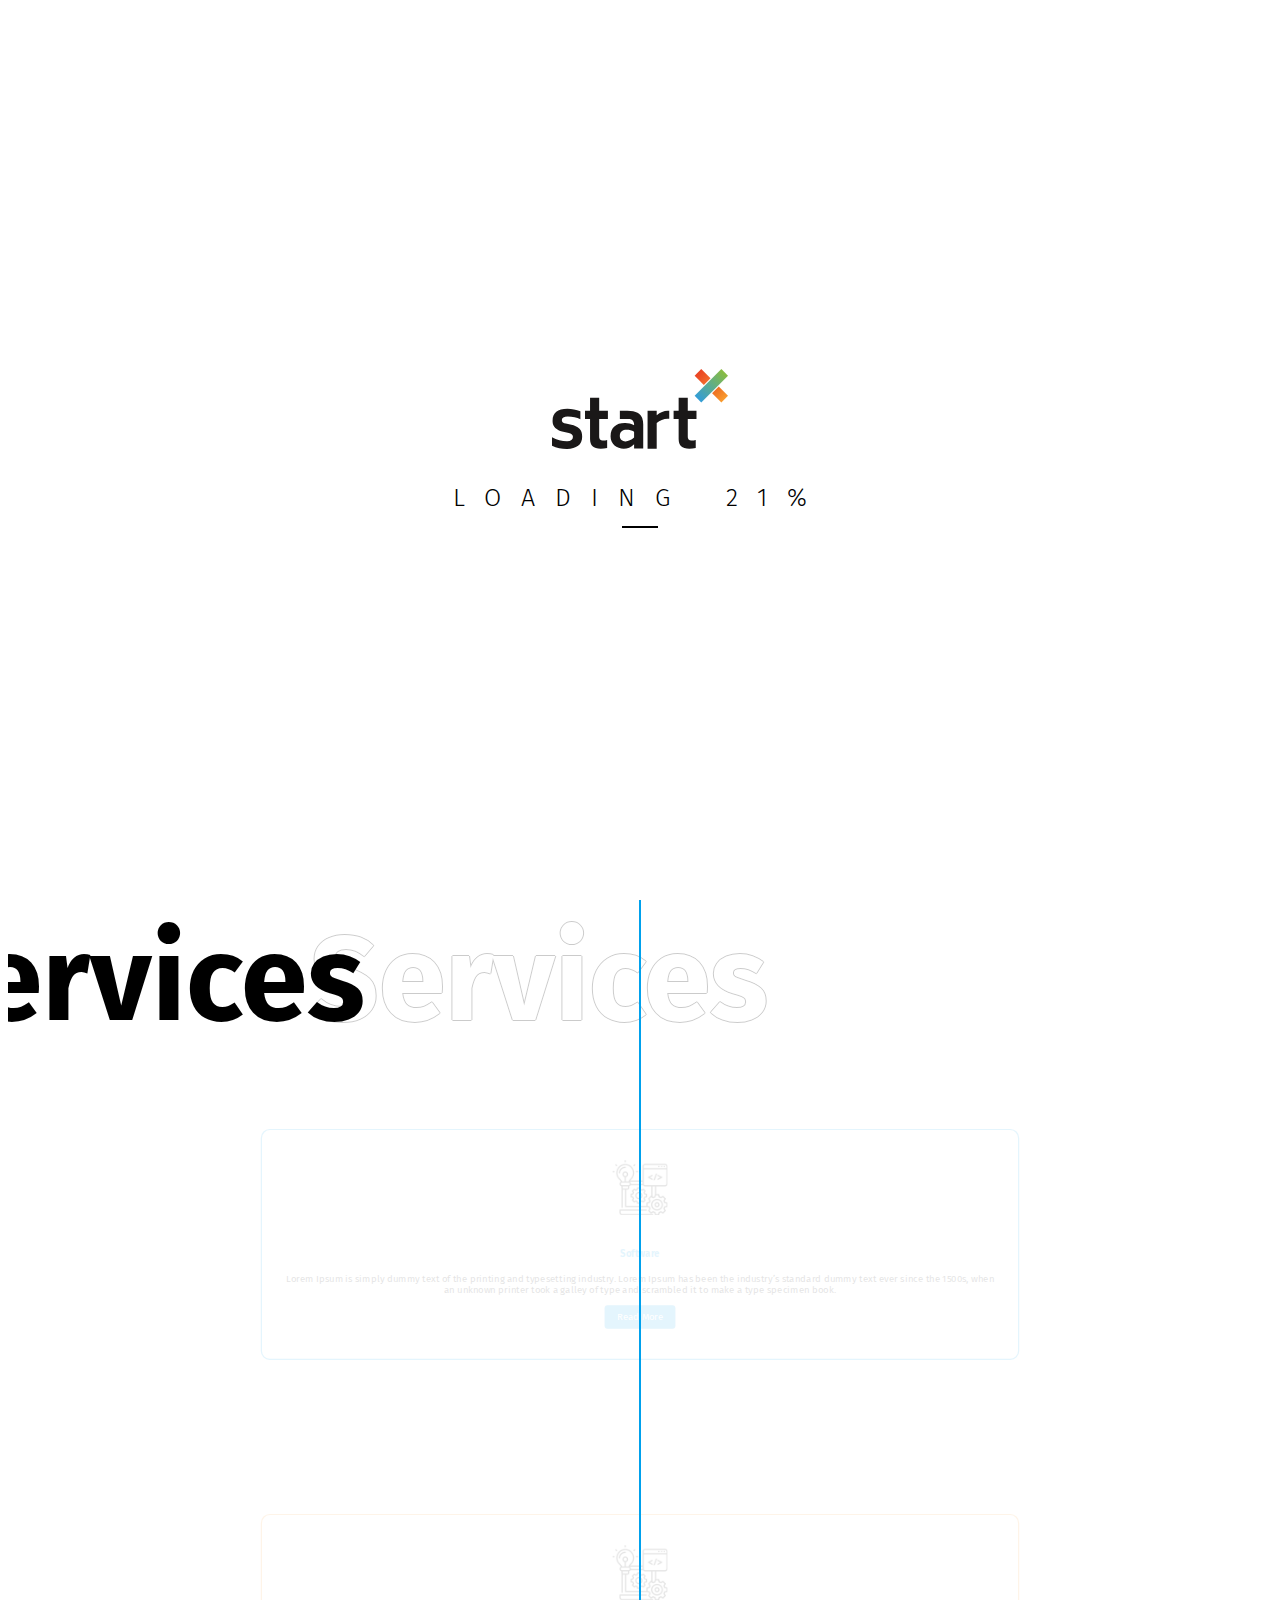
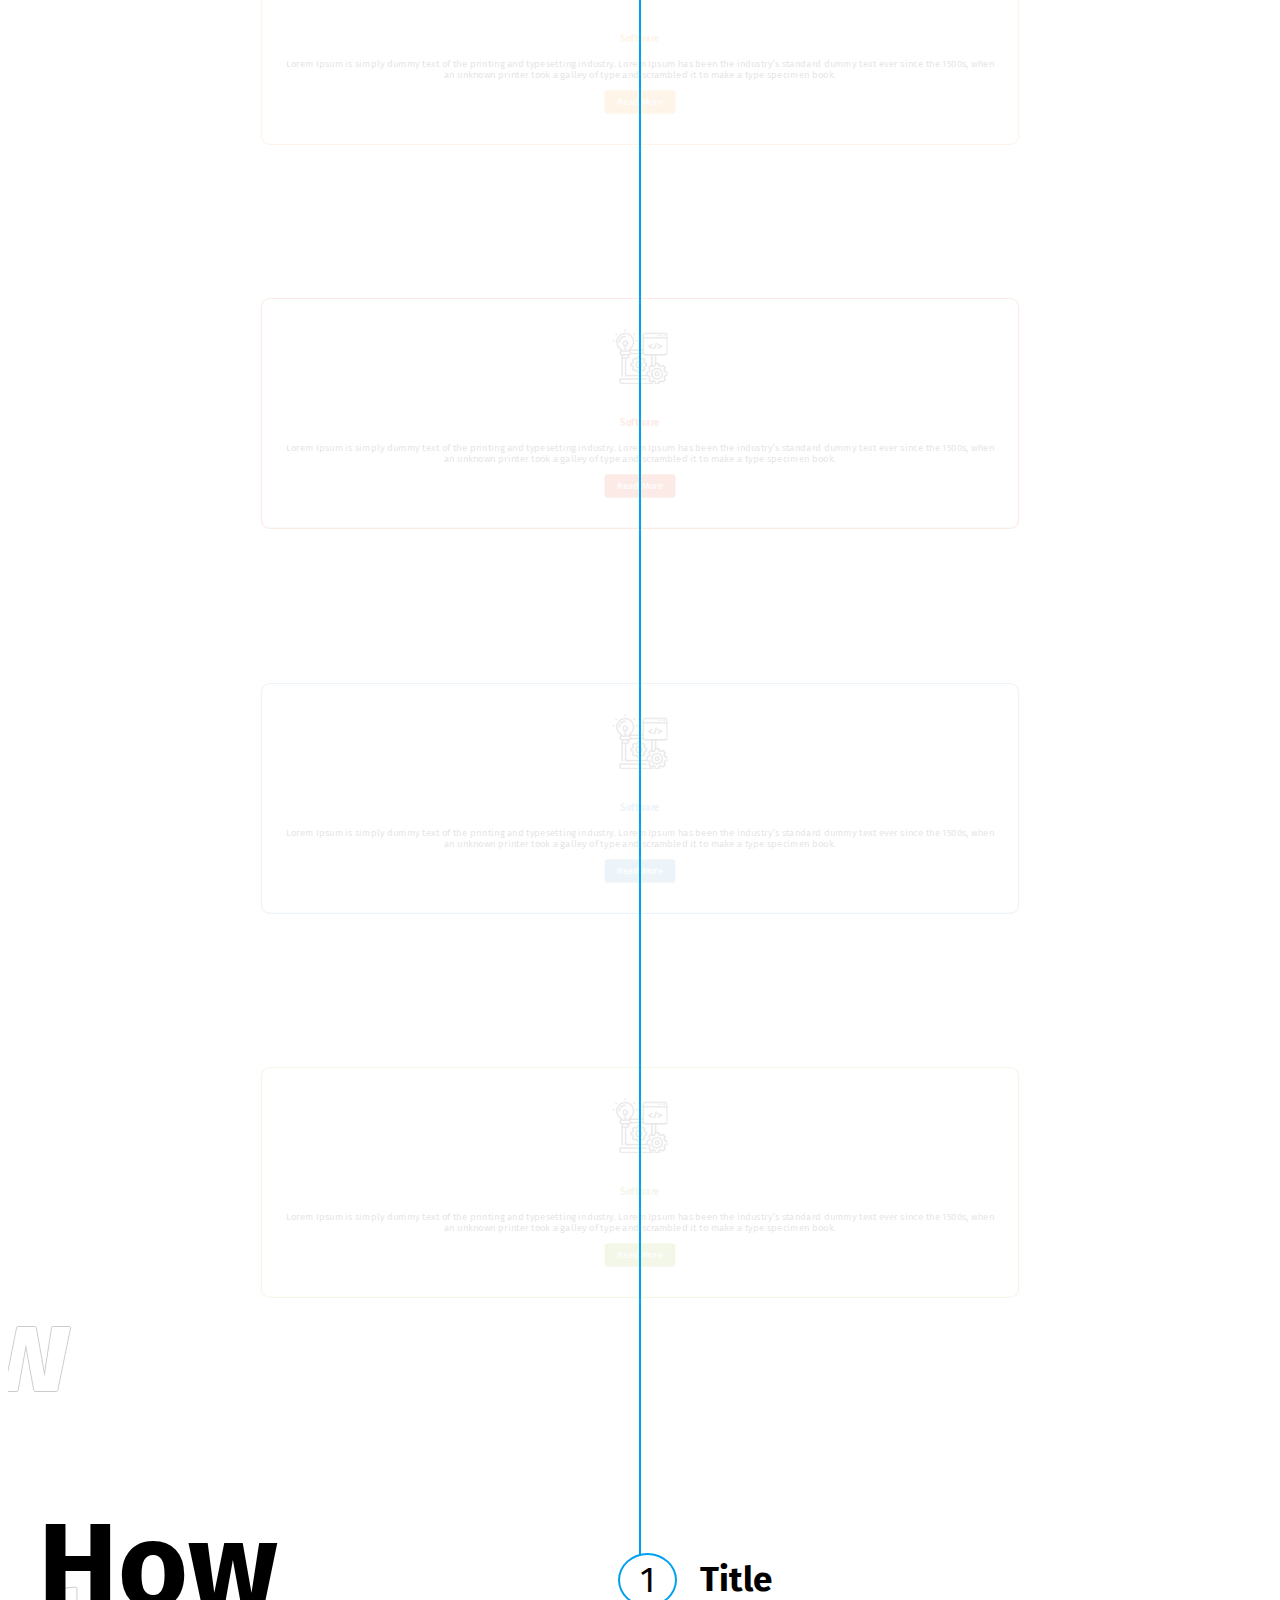
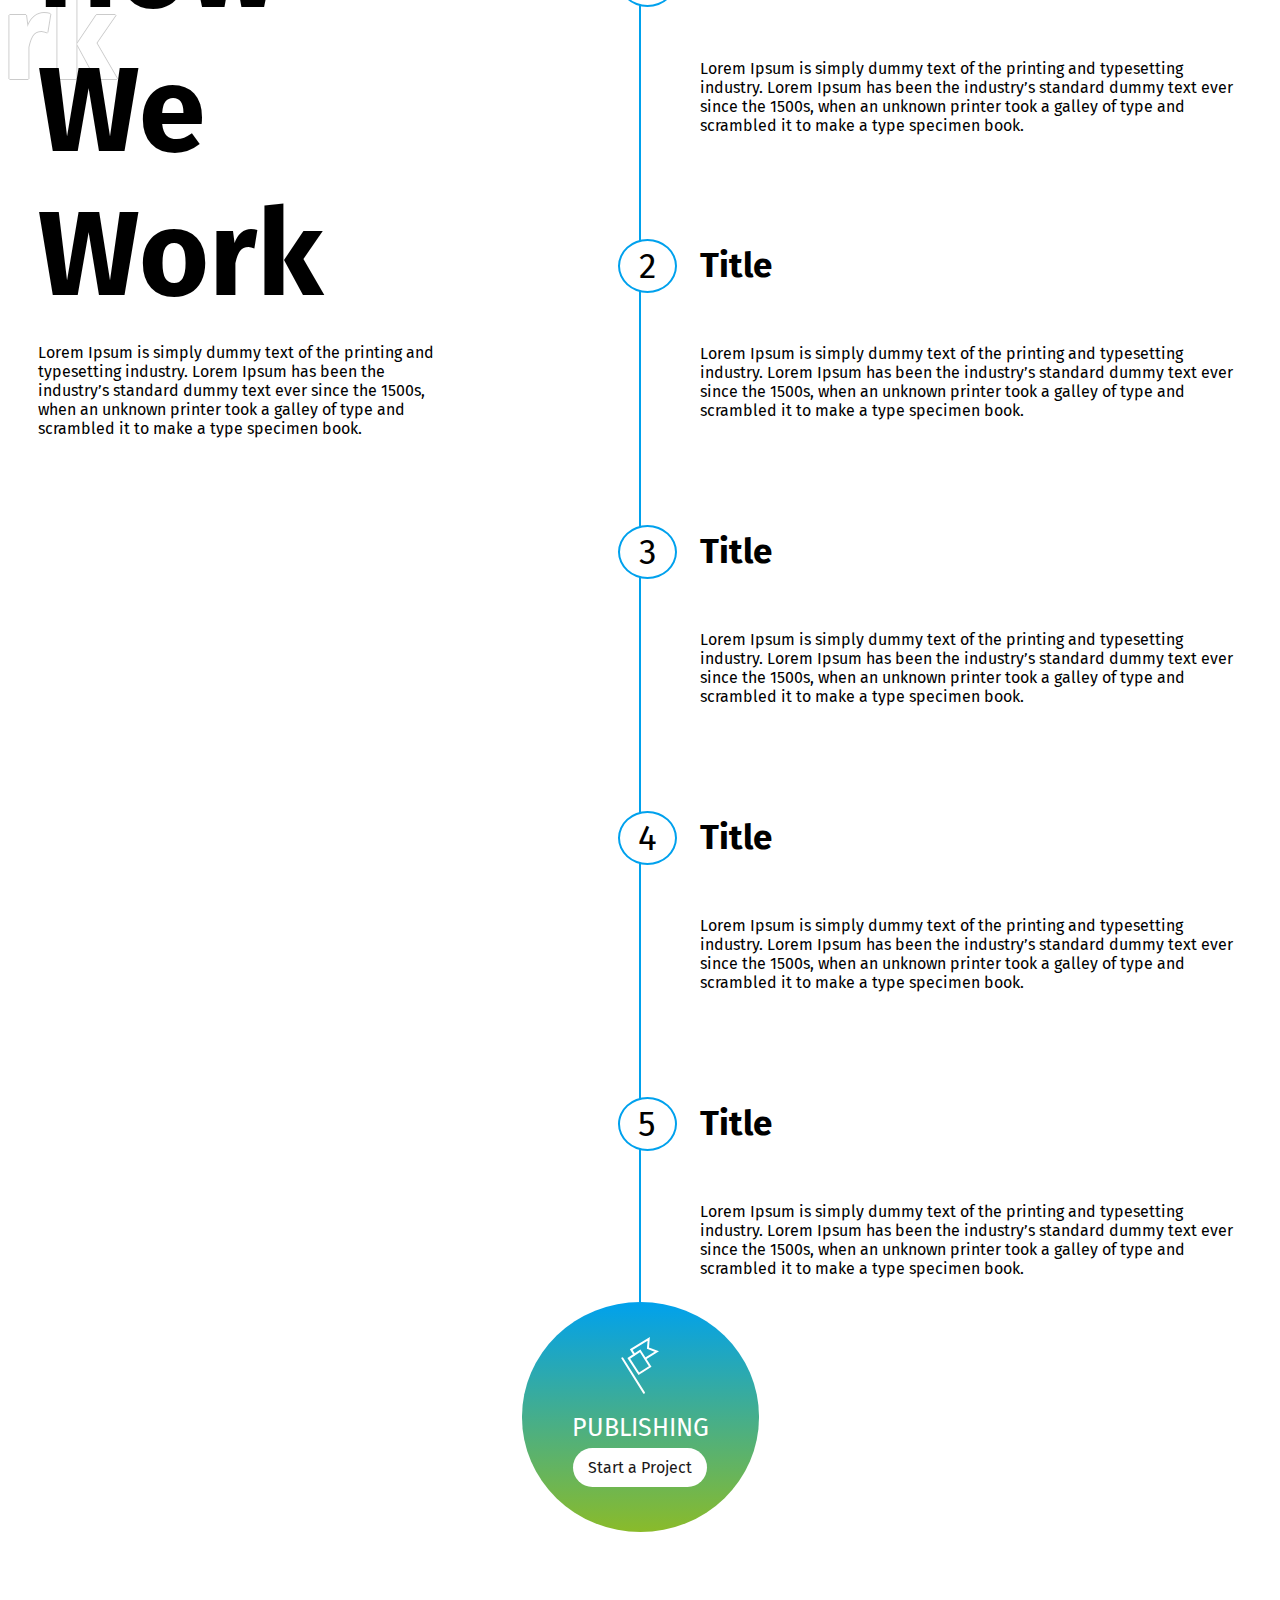
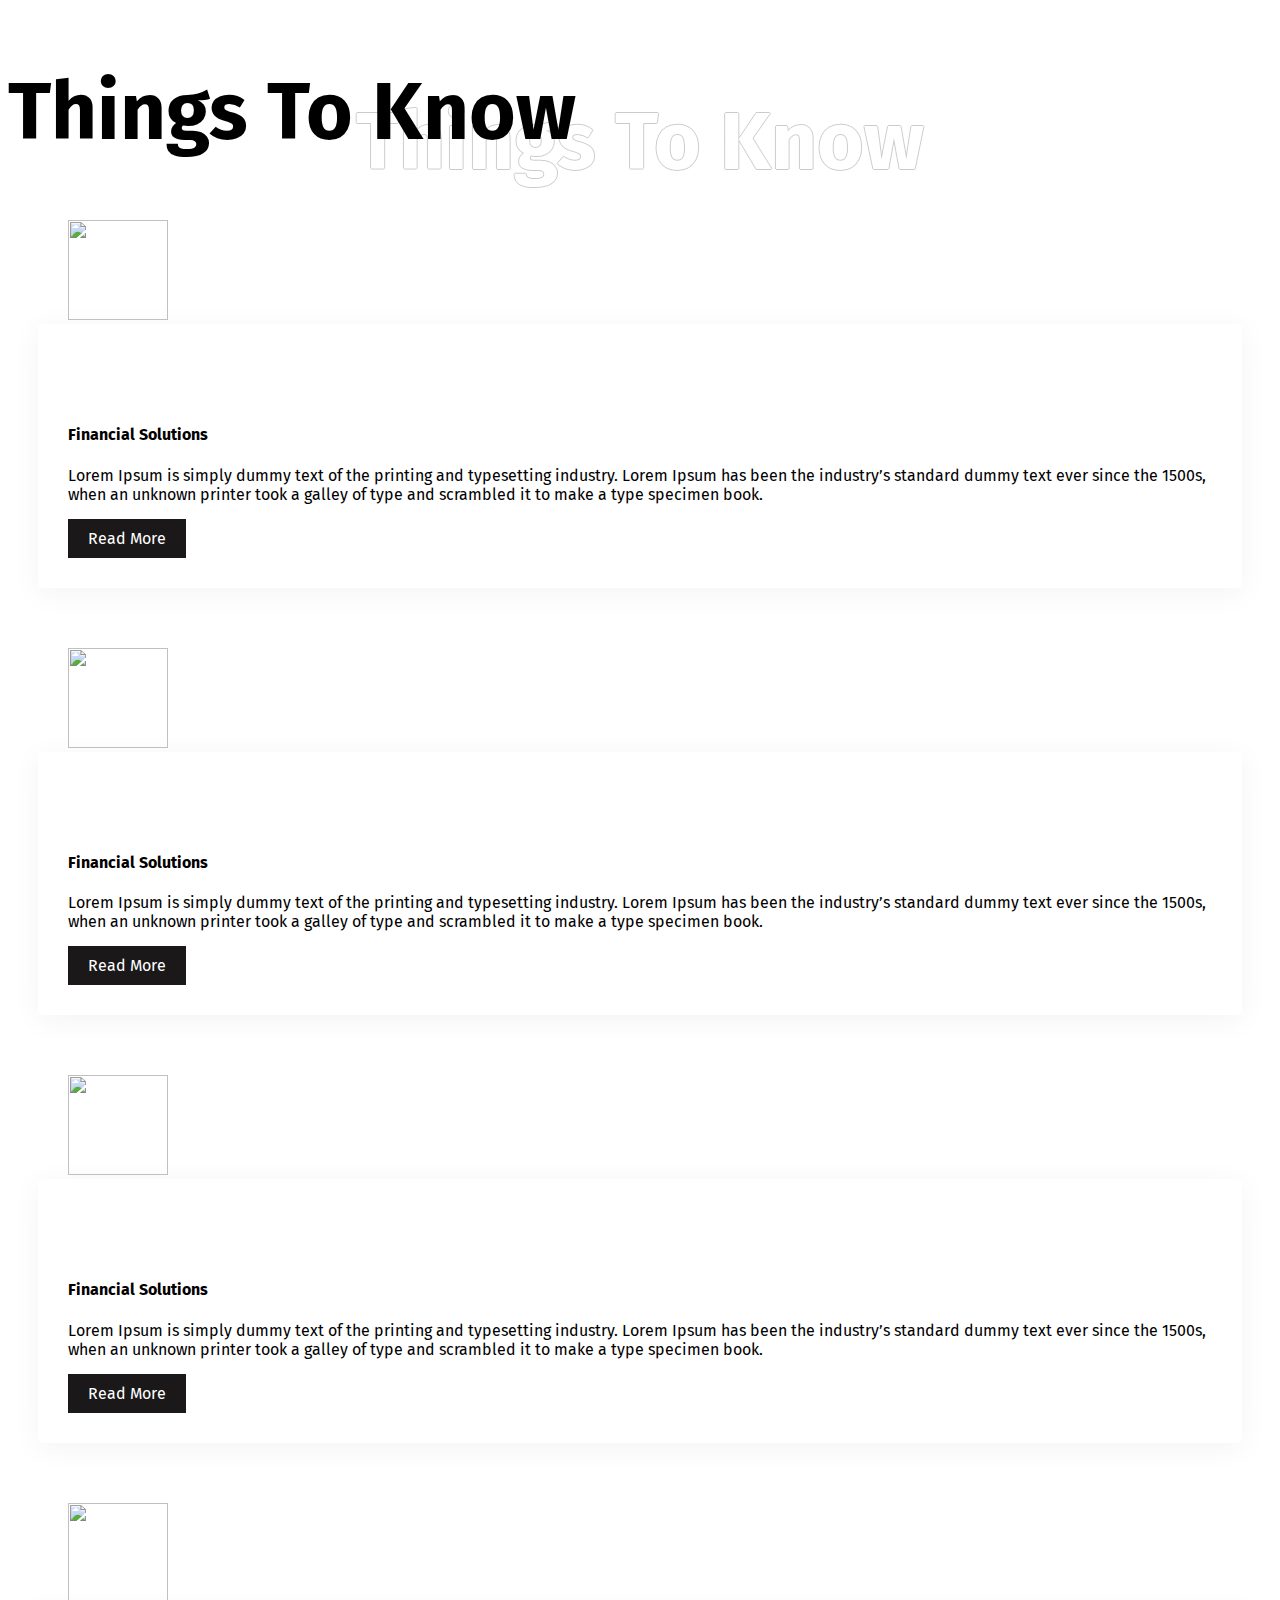
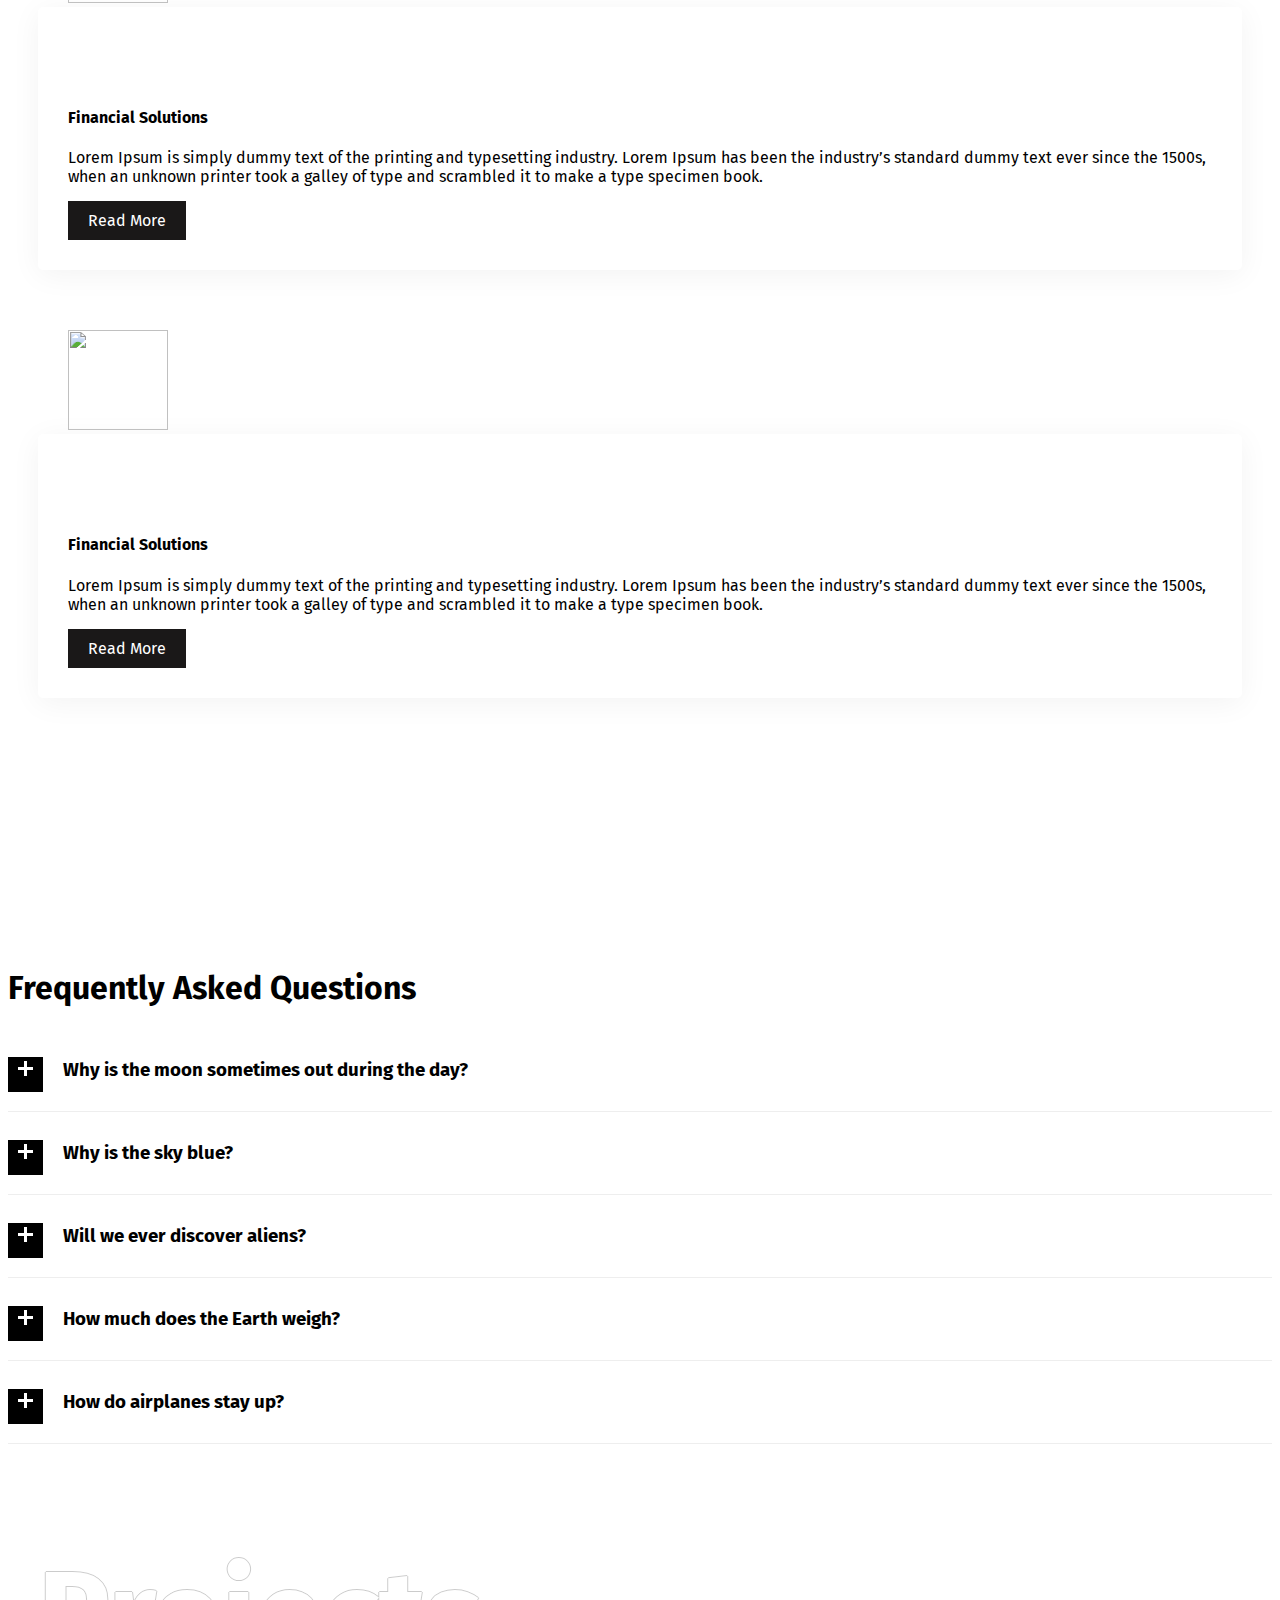
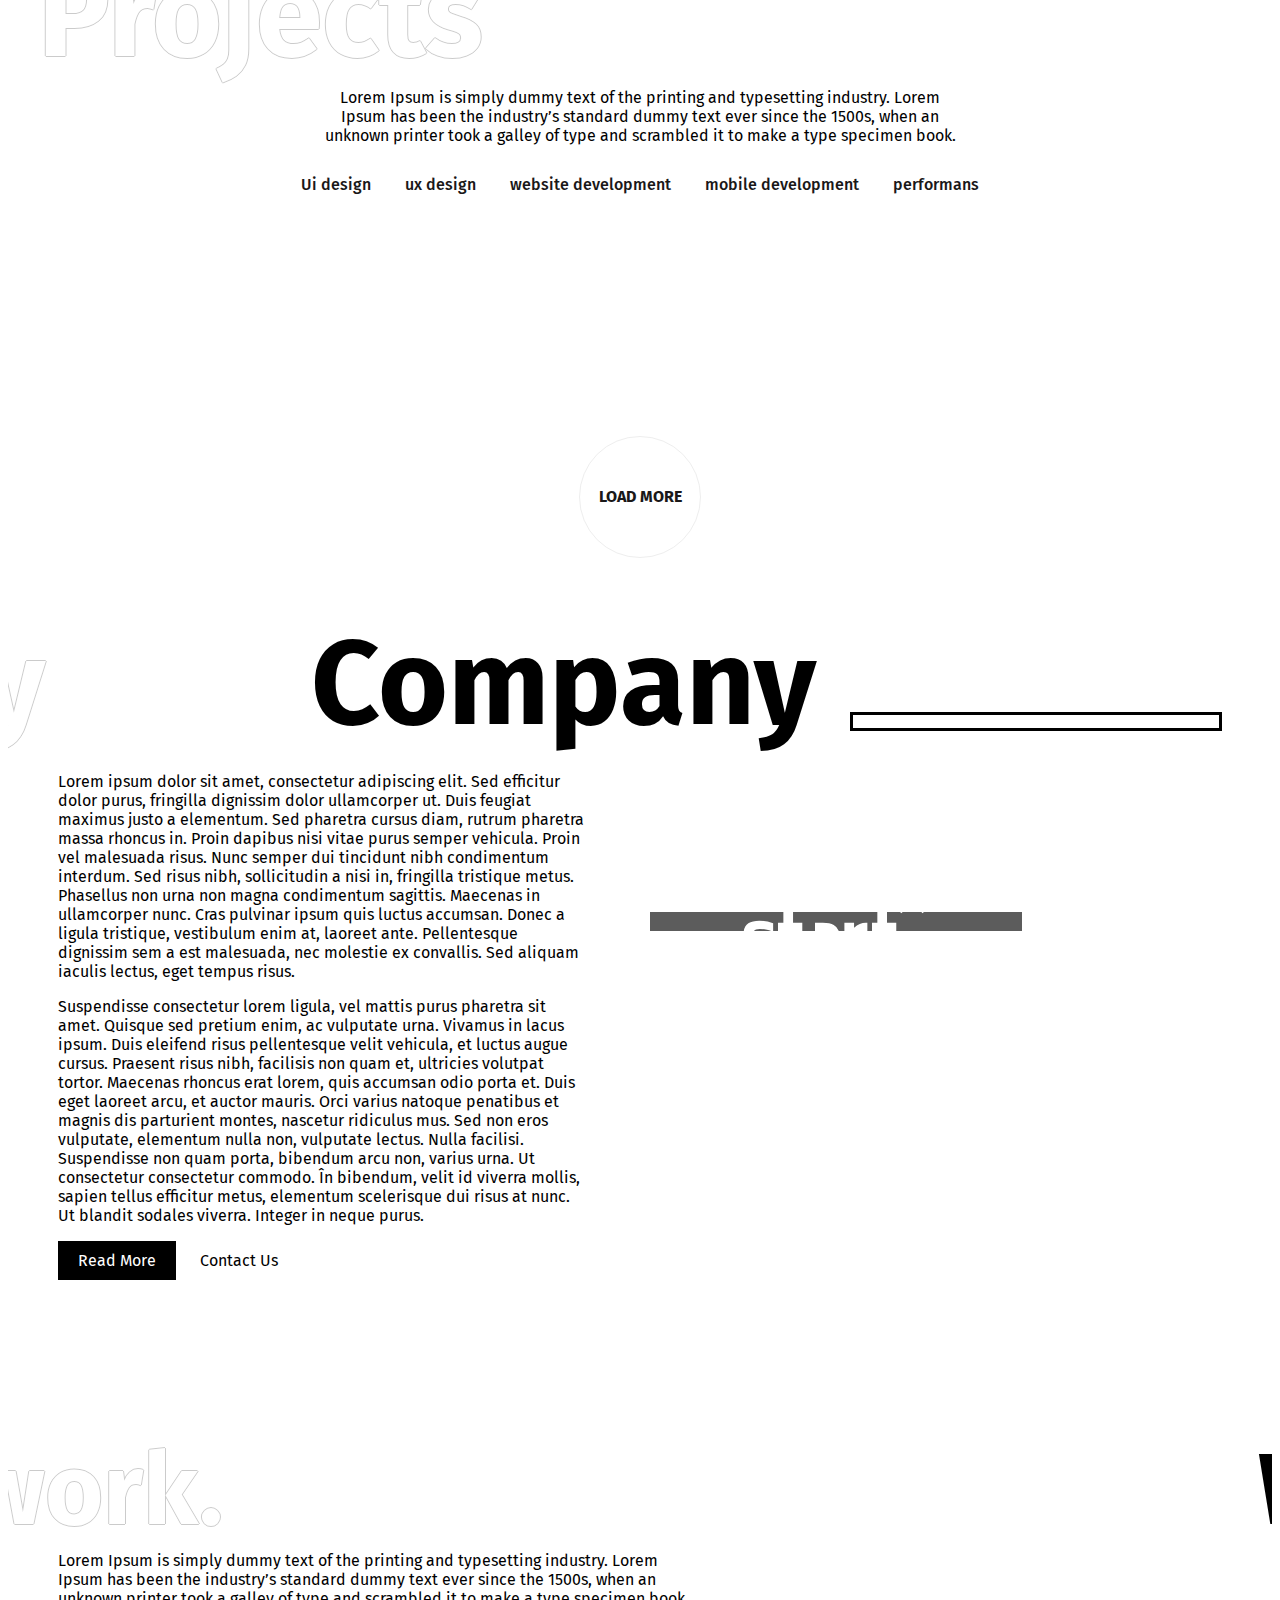
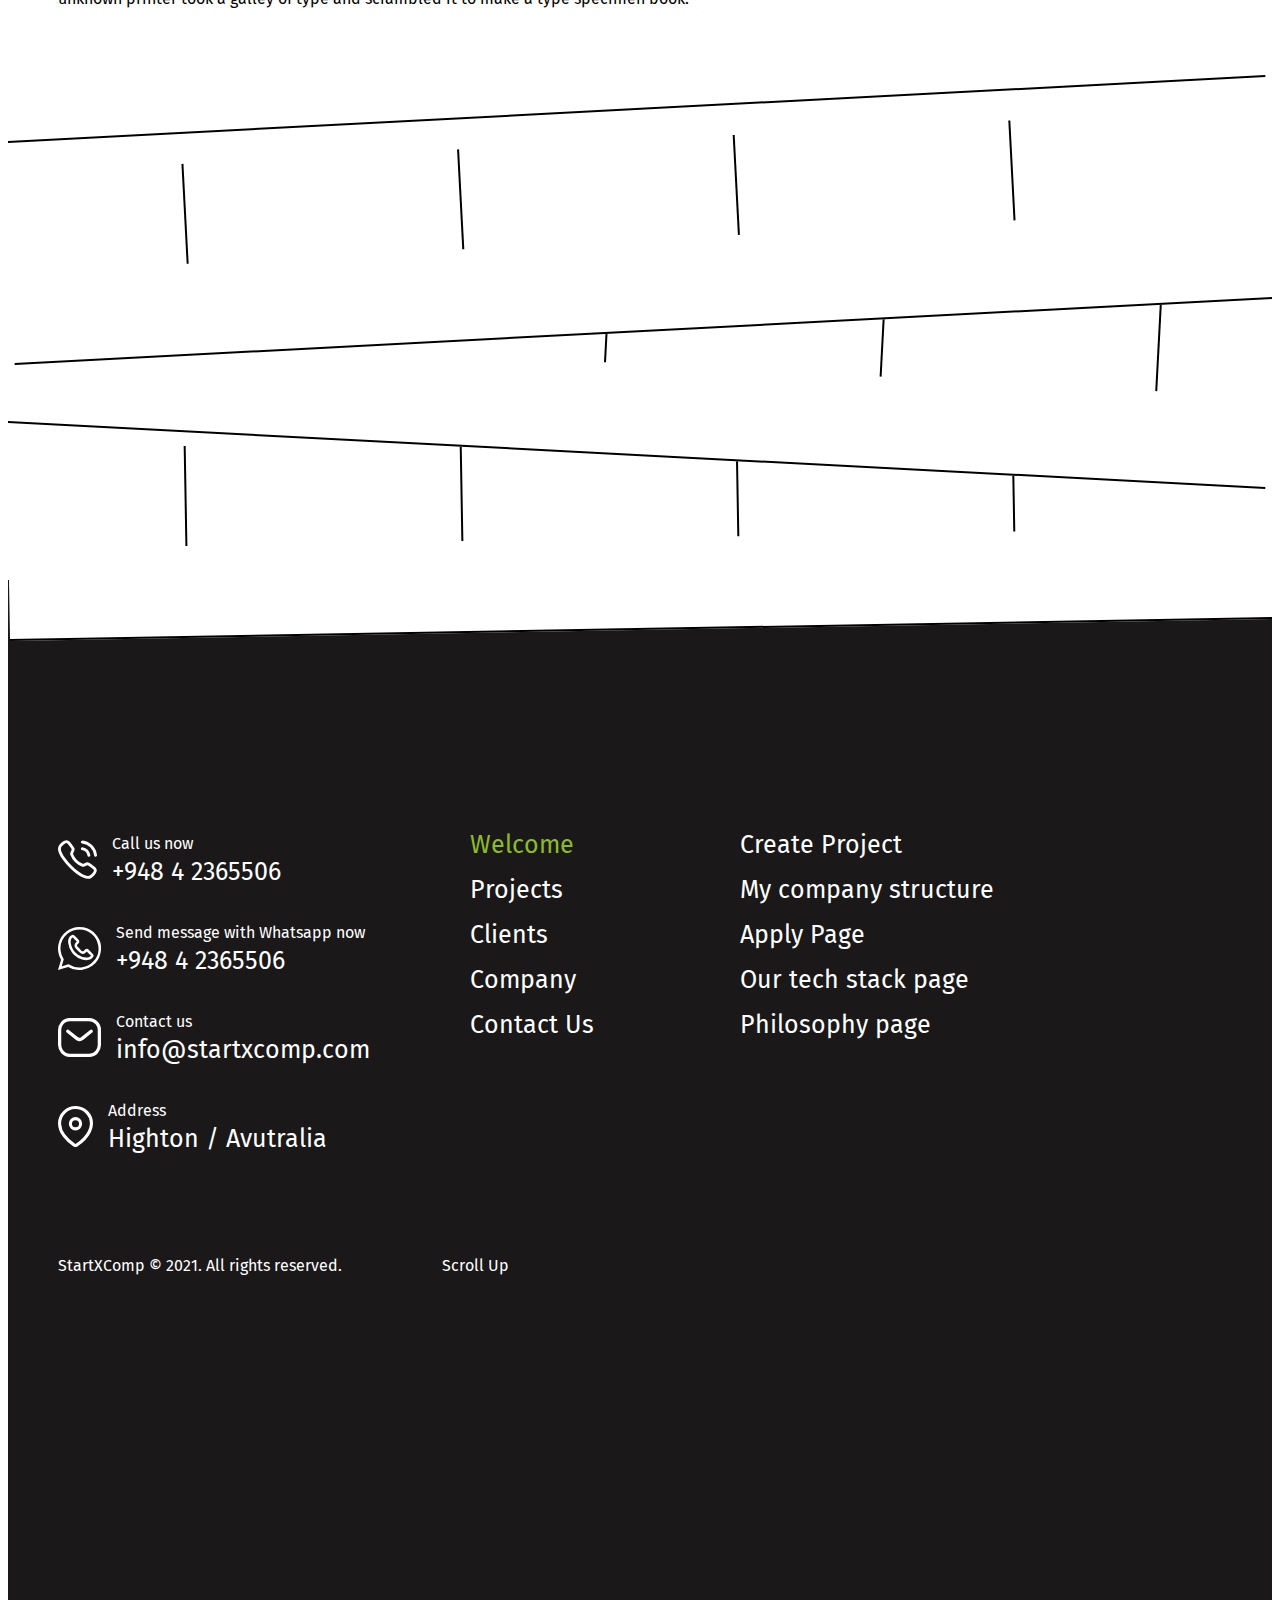
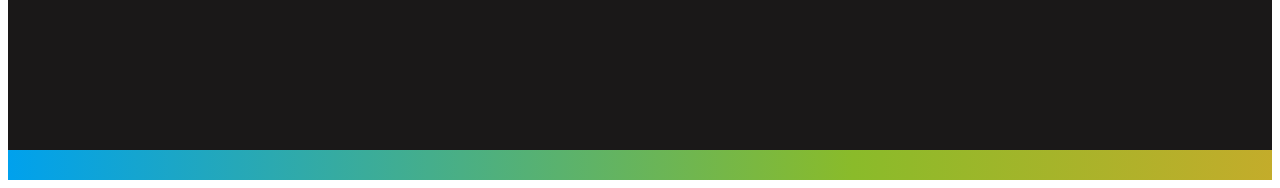
==== index.html @ 19f0dd2c "Current Status - Landing Page" ====
<!DOCTYPE html>
<html lang="en" dir="ltr">
  <head>
    <!-- Meta -->
    <meta charset="utf-8">
    <meta name="viewport" content="width=device-width, initial-scale=1, minimum-scale=1, maximum-scale=1" />
    <title>Start X Comp</title>
    <!-- preconnect -->
    <link rel="preconnect" href="https://fonts.googleapis.com">
    <link rel="preconnect" href="https://code.jquery.com">
    <link rel="preconnect" href="https://unpkg.com">
    <link rel="preconnect" href="https://code.jquery.com">
    <link rel="preconnect" href="https://cdnjs.cloudflare.com">
    <link rel="preconnect" href="https://cdn.jsdelivr.net">
    <link rel="preconnect" href="https://fonts.gstatic.com" crossorigin>
    <!-- Style Files -->
    <link href="https://cdn.jsdelivr.net/npm/bootstrap@5.1.3/dist/css/bootstrap.min.css" rel="stylesheet" integrity="sha384-1BmE4kWBq78iYhFldvKuhfTAU6auU8tT94WrHftjDbrCEXSU1oBoqyl2QvZ6jIW3" crossorigin="anonymous">
    <link rel="stylesheet"href="https://unpkg.com/swiper@7/swiper-bundle.min.css"/>
    <link rel="stylesheet" href="https://cdn.jsdelivr.net/npm/intl-tel-input@17.0.3/build/css/intlTelInput.css">
    <link href="https://fonts.googleapis.com/css2?family=Fira+Sans:wght@100;200;300;400;500;600;700;800;900&display=swap" rel="stylesheet">
    <link rel="stylesheet" href="assets/css/master.css?v=1644831271">
  </head>
  <body>
    <nav id="menu">
  <div class="container-fluid">
    <a href="#" class="logo">
      <svg version="1.1" id="Layer_1" xmlns="http://www.w3.org/2000/svg" xmlns:xlink="http://www.w3.org/1999/xlink" x="0px" y="0px"
         viewBox="0 0 154.65 70.41" style="enable-background:new 0 0 154.65 70.41;" xml:space="preserve">
      <style type="text/css">
        .st0{fill:#1A1818;transition: ease all 0.5s;}
        .st1{fill:url(#Path_7_00000152243589367120229520000009749077052505959592_);}
        .st2{fill:url(#SVGID_1_);}
        .st3{fill:url(#SVGID_00000160900859835095465630000006782741770314593691_);}
      </style>
      <g>
        <path id="Path_1_00000120530793773627166590000006245443601925573024_" class="st0" d="M6.34,69.74C4.15,69.25,2.02,68.51,0,67.53
          v-7.36c2.02,1.16,4.18,2.03,6.43,2.6c2.24,0.55,4.54,0.82,6.85,0.81c3.39,0,5.09-1.22,5.09-3.65c0.07-0.86-0.25-1.7-0.87-2.3
          c-0.81-0.6-1.74-1.02-2.72-1.23l-4.91-1.08c-2.59-0.44-5-1.59-6.98-3.32c-1.67-1.78-2.52-4.18-2.36-6.61
          c0-6.94,4.33-10.42,12.99-10.42c3.91,0.02,7.78,0.75,11.43,2.15v7.06c-1.62-0.77-3.33-1.35-5.09-1.74
          c-1.96-0.44-3.97-0.66-5.99-0.66c-3.47,0-5.21,1.04-5.21,3.11c-0.07,0.8,0.25,1.58,0.87,2.1c0.79,0.53,1.67,0.9,2.6,1.08L17,49.15
          c2.66,0.48,5.14,1.65,7.18,3.41c1.56,1.52,2.33,3.85,2.33,7c0,3.55-1.2,6.25-3.59,8.08c-2.39,1.83-5.61,2.76-9.64,2.76
          C10.96,70.43,8.63,70.21,6.34,69.74z"/>
        <path id="Path_2_00000009548467526291555100000009273198126173598849_" class="st0" d="M41.46,43.94v15.14
          c-0.1,1.05,0.15,2.1,0.72,2.99c0.72,0.65,1.68,0.95,2.63,0.84c1.23,0.01,2.46-0.16,3.65-0.48v7c-1.85,0.43-3.73,0.67-5.63,0.72
          c-3.31,0-5.71-0.7-7.18-2.1s-2.21-3.56-2.21-6.46V43.94h-4.43V36.7h4.43V25.33h8.02V36.7h7.66v7.24L41.46,43.94z"/>
        <path id="Path_3_00000071522269670189168470000012345829155630920114_" class="st0" d="M75.16,38.46c1.91,1.01,3.37,2.7,4.1,4.73
          c0.7,2.15,1.01,4.41,0.9,6.68v20.16h-8.02v-3.7c-1.27,1.22-2.74,2.21-4.34,2.93c-4.43,1.74-9.45,0.92-13.11-2.12
          c-2.2-2.18-3.37-5.2-3.2-8.29c0-3.59,1.11-6.37,3.32-8.35c2.21-1.98,5.26-2.96,9.13-2.96c2.84-0.07,5.66,0.57,8.2,1.86
          c0.05-0.94-0.11-1.89-0.46-2.76c-0.35-0.97-1.07-1.77-1.99-2.23c-1-0.5-2.43-0.45-4.39-0.45h-5.67V36.7h6.53
          C70.1,36.7,73.1,37.29,75.16,38.46z M72.13,60.4v-5.27c-2.01-1.05-4.25-1.61-6.52-1.62c-1.53-0.07-3.04,0.36-4.31,1.23
          c-1.19,0.97-1.81,2.46-1.68,3.98c-0.14,1.43,0.38,2.85,1.41,3.86c1.01,0.8,2.27,1.22,3.56,1.17C67.02,63.76,69.54,62.64,72.13,60.4
          L72.13,60.4z"/>
        <path id="Path_4_00000041269998218626217050000014799446777028512945_" class="st0" d="M103.02,36.7v7.18h-1.38
          c-3.54,0.1-6.94,1.41-9.64,3.71v22.57h-8.02V36.7H92v4.07c3.07-2.71,6.29-4.07,9.64-4.07H103.02z"/>
        <path id="Path_5_00000119087167345902597470000005819227184384855190_" class="st0" d="M119.3,43.94v15.14
          c-0.1,1.05,0.15,2.1,0.72,2.99c0.72,0.65,1.68,0.95,2.63,0.84c1.23,0.01,2.46-0.16,3.65-0.48v7c-1.85,0.43-3.73,0.67-5.63,0.72
          c-3.31,0-5.71-0.7-7.18-2.1c-1.48-1.4-2.21-3.55-2.21-6.46V43.94h-4.43V36.7h4.43V25.33h8.02V36.7h7.66v7.24L119.3,43.94z"/>

          <linearGradient id="Path_7_00000025445111197484625590000004855578219755301566_" gradientUnits="userSpaceOnUse" x1="-211.8008" y1="443.882" x2="-210.9986" y2="444.6821" gradientTransform="matrix(29.323 0 0 -29.413 6338.8584 13082.376)">
          <stop  offset="0" style="stop-color:#329DD8"/>
          <stop  offset="0.999" style="stop-color:#89BC40"/>
        </linearGradient>

          <path id="Path_7_00000045614657068247162640000008497050205004798358_" style="fill:url(#Path_7_00000025445111197484625590000004855578219755301566_);" d="
          M125.32,23.5L148.82,0l5.82,5.92l-23.5,23.5L125.32,23.5z"/>
        <linearGradient id="SVGID_1_" gradientUnits="userSpaceOnUse" x1="128.2108" y1="2.9436" x2="136.3625" y2="11.075">
          <stop  offset="0" style="stop-color:#EA4324"/>
          <stop  offset="0.4928" style="stop-color:#ED5527"/>
          <stop  offset="1" style="stop-color:#F26A2D"/>
        </linearGradient>
        <polygon class="st2" points="133.42,14.01 139.29,8.14 131.15,0 125.32,5.92 133.42,14.01 	"/>

          <linearGradient id="SVGID_00000013903850551104789050000004165067841072055716_" gradientUnits="userSpaceOnUse" x1="143.61" y1="18.3411" x2="151.7594" y2="26.4702">
          <stop  offset="0" style="stop-color:#EE6F23"/>
          <stop  offset="1" style="stop-color:#F99C2E"/>
        </linearGradient>
        <polygon style="fill:url(#SVGID_00000013903850551104789050000004165067841072055716_);" points="146.55,15.41 140.68,21.27
          140.68,21.27 148.82,29.41 154.65,23.5 	"/>
      </g>
      </svg>
    </a>
    <img src="assets/img/icon-menu.svg" class="mobile">
    <div class="mobileBox">
      <ul class="menu">
        <li><a href="#welcome" class="active">welcome</a></li>
        <li><a href="#services">services</a></li>
        <li><a href="#faq">faq</a></li>
        <li><a href="#projects">projects</a></li>
        <li><a href="#company">company</a></li>
        <li><a href="#contact">contact</a></li>
      </ul>
      <div class="right">
        <a href="#en">en</a>
        <a href="#de">de</a>
        <a href="#startaproject" class="startaproject">start a project</a>
      </div>
    </div>
  </div>
</nav>
<header id="welcome">
  <div class="body">
    <div class="text">
      <h3>Tell us about your project dreams.</h3>
      <h2>Let’s make it <span>real.</span>  </h2>
      <p>A team of digital natives with proven records across SaaS,  ecommerce, insurance, and high-tech industries.</p>
      <div class="ripple">
        <a href="#startaproject" class="startaproject">
          <b>Start</b>
          your project now
          <img src="assets/img/icon-down.svg" alt="">
        </a>
      </div>
    </div>
  </div>
  <div class="bgImage">
    <img src="assets/img/welcome-left.png" class="left">
    <img src="assets/img/welcome-bottom.png" class="bottom">
    <img src="assets/img/welcome-right.png" class="right">
  </div>
</header>
<section id="services">
  <div class="title">
    <h2>Services</h2>
    <h2>Services</h2>
  </div>
  <div class="swiper slider">
    <div class="swiper-wrapper">
            <div class="item swiper-slide" style="border-color:#00A1ED;" data-color-1="#00A1ED" data-color-2="#8ABB2A">
        <div class="content" >
            <div class="image">
              <img src="assets/img/icon-software.svg" alt="">
            </div>
            <h4 style="color:#00A1ED;">Software</h4>
            <p>
              Lorem Ipsum is simply dummy text of the printing and typesetting industry. Lorem Ipsum has been the industry’s standard dummy text ever since the 1500s, when an unknown printer took a galley of type and scrambled it to make a type specimen book.
            </p>
            <a href="service.html" class="popupMore" style="background-color:#00A1ED;">Read More</a>
        </div>
        <div class="bg" style="background-color:#00A1ED;"></div>
      </div>
            <div class="item swiper-slide" style="border-color:#FE9D2B;" data-color-1="#FE9D2B" data-color-2="#dc3545">
        <div class="content" >
            <div class="image">
              <img src="assets/img/icon-software.svg" alt="">
            </div>
            <h4 style="color:#FE9D2B;">Software</h4>
            <p>
              Lorem Ipsum is simply dummy text of the printing and typesetting industry. Lorem Ipsum has been the industry’s standard dummy text ever since the 1500s, when an unknown printer took a galley of type and scrambled it to make a type specimen book.
            </p>
            <a href="service.html" class="popupMore" style="background-color:#FE9D2B;">Read More</a>
        </div>
        <div class="bg" style="background-color:#FE9D2B;"></div>
      </div>
            <div class="item swiper-slide" style="border-color:#EC411B;" data-color-1="#EC411B" data-color-2="#FE9D2B">
        <div class="content" >
            <div class="image">
              <img src="assets/img/icon-software.svg" alt="">
            </div>
            <h4 style="color:#EC411B;">Software</h4>
            <p>
              Lorem Ipsum is simply dummy text of the printing and typesetting industry. Lorem Ipsum has been the industry’s standard dummy text ever since the 1500s, when an unknown printer took a galley of type and scrambled it to make a type specimen book.
            </p>
            <a href="service.html" class="popupMore" style="background-color:#EC411B;">Read More</a>
        </div>
        <div class="bg" style="background-color:#EC411B;"></div>
      </div>
            <div class="item swiper-slide" style="border-color:#549ecd;" data-color-1="#549ecd" data-color-2="#0e3b4c">
        <div class="content" >
            <div class="image">
              <img src="assets/img/icon-software.svg" alt="">
            </div>
            <h4 style="color:#549ecd;">Software</h4>
            <p>
              Lorem Ipsum is simply dummy text of the printing and typesetting industry. Lorem Ipsum has been the industry’s standard dummy text ever since the 1500s, when an unknown printer took a galley of type and scrambled it to make a type specimen book.
            </p>
            <a href="service.html" class="popupMore" style="background-color:#549ecd;">Read More</a>
        </div>
        <div class="bg" style="background-color:#549ecd;"></div>
      </div>
            <div class="item swiper-slide" style="border-color:#8ABB2A;" data-color-1="#8ABB2A" data-color-2="#198754">
        <div class="content" >
            <div class="image">
              <img src="assets/img/icon-software.svg" alt="">
            </div>
            <h4 style="color:#8ABB2A;">Software</h4>
            <p>
              Lorem Ipsum is simply dummy text of the printing and typesetting industry. Lorem Ipsum has been the industry’s standard dummy text ever since the 1500s, when an unknown printer took a galley of type and scrambled it to make a type specimen book.
            </p>
            <a href="service.html" class="popupMore" style="background-color:#8ABB2A;">Read More</a>
        </div>
        <div class="bg" style="background-color:#8ABB2A;"></div>
      </div>
          </div>
    <div class="swiper-pagination"></div>
    <div class="prev swiper-button-prev"></div>
    <div class="next swiper-button-next"></div>
  </div>
  <div class="line">  </div>
</section>
<section id="howWeWork">
  <div class="boxs">
    <div>
      <div class="text">
        <div class="title sticky">
          <h2>How We Work</h2>
          <h2>How We Work</h2>
        </div>
        <p>
          Lorem Ipsum is simply dummy text of the printing and typesetting industry. Lorem Ipsum has been the industry’s standard dummy text ever since the 1500s, when an unknown printer took a galley of type and scrambled it to make a type specimen book.
        </p>
      </div>
    </div>
    <div>
      <ul>
                <li>
          <span>1</span>
          <h5>Title</h5>
          <div class="body">
            <p>Lorem Ipsum is simply dummy text of the printing and typesetting industry. Lorem Ipsum has been the industry’s standard dummy text ever since the 1500s, when an unknown printer took a galley of type and scrambled it to make a type specimen book. </p>
          </div>
        </li>
                <li>
          <span>2</span>
          <h5>Title</h5>
          <div class="body">
            <p>Lorem Ipsum is simply dummy text of the printing and typesetting industry. Lorem Ipsum has been the industry’s standard dummy text ever since the 1500s, when an unknown printer took a galley of type and scrambled it to make a type specimen book. </p>
          </div>
        </li>
                <li>
          <span>3</span>
          <h5>Title</h5>
          <div class="body">
            <p>Lorem Ipsum is simply dummy text of the printing and typesetting industry. Lorem Ipsum has been the industry’s standard dummy text ever since the 1500s, when an unknown printer took a galley of type and scrambled it to make a type specimen book. </p>
          </div>
        </li>
                <li>
          <span>4</span>
          <h5>Title</h5>
          <div class="body">
            <p>Lorem Ipsum is simply dummy text of the printing and typesetting industry. Lorem Ipsum has been the industry’s standard dummy text ever since the 1500s, when an unknown printer took a galley of type and scrambled it to make a type specimen book. </p>
          </div>
        </li>
                <li>
          <span>5</span>
          <h5>Title</h5>
          <div class="body">
            <p>Lorem Ipsum is simply dummy text of the printing and typesetting industry. Lorem Ipsum has been the industry’s standard dummy text ever since the 1500s, when an unknown printer took a galley of type and scrambled it to make a type specimen book. </p>
          </div>
        </li>
              </ul>
    </div>
  </div>
  <div class="rippleBox">
    <div class="ripple">
      <a href="#startaproject" class="startaproject">
        <img src="assets/img/icon-flag.svg" alt="">
        <b>PUBLISHING</b>
        <span>Start a Project</span>
      </a>
    </div>
  </div>
</section>
<section id="articles">
  <div class="title sticky">
    <h2>Things To Know</h2>
    <h2>Things To Know</h2>
  </div>
  <div class="swiper mySwiper">
    <div class="swiper-wrapper">
            <div class="item swiper-slide">
        <img src="https://dummyimage.com/100x100/eee/aaa" alt="" width="100%;">
        <div>
          <h4>Financial Solutions</h4>
          <p>Lorem Ipsum is simply dummy text of the printing and typesetting industry. Lorem Ipsum has been the industry’s standard dummy text ever since the 1500s, when an unknown printer took a galley of type and scrambled it to make a type specimen book. </p>
          <a href="financial-solutions.html" class="popupMore">Read More</a>
        </div>
      </div>
            <div class="item swiper-slide">
        <img src="https://dummyimage.com/100x100/eee/aaa" alt="" width="100%;">
        <div>
          <h4>Financial Solutions</h4>
          <p>Lorem Ipsum is simply dummy text of the printing and typesetting industry. Lorem Ipsum has been the industry’s standard dummy text ever since the 1500s, when an unknown printer took a galley of type and scrambled it to make a type specimen book. </p>
          <a href="financial-solutions.html" class="popupMore">Read More</a>
        </div>
      </div>
            <div class="item swiper-slide">
        <img src="https://dummyimage.com/100x100/eee/aaa" alt="" width="100%;">
        <div>
          <h4>Financial Solutions</h4>
          <p>Lorem Ipsum is simply dummy text of the printing and typesetting industry. Lorem Ipsum has been the industry’s standard dummy text ever since the 1500s, when an unknown printer took a galley of type and scrambled it to make a type specimen book. </p>
          <a href="financial-solutions.html" class="popupMore">Read More</a>
        </div>
      </div>
            <div class="item swiper-slide">
        <img src="https://dummyimage.com/100x100/eee/aaa" alt="" width="100%;">
        <div>
          <h4>Financial Solutions</h4>
          <p>Lorem Ipsum is simply dummy text of the printing and typesetting industry. Lorem Ipsum has been the industry’s standard dummy text ever since the 1500s, when an unknown printer took a galley of type and scrambled it to make a type specimen book. </p>
          <a href="financial-solutions.html" class="popupMore">Read More</a>
        </div>
      </div>
            <div class="item swiper-slide">
        <img src="https://dummyimage.com/100x100/eee/aaa" alt="" width="100%;">
        <div>
          <h4>Financial Solutions</h4>
          <p>Lorem Ipsum is simply dummy text of the printing and typesetting industry. Lorem Ipsum has been the industry’s standard dummy text ever since the 1500s, when an unknown printer took a galley of type and scrambled it to make a type specimen book. </p>
          <a href="financial-solutions.html" class="popupMore">Read More</a>
        </div>
      </div>
          </div>
    <div class="swiper-pagination"></div>
    <div class="prev swiper-button-prev"></div>
    <div class="next swiper-button-next"></div>
  </div>
</section>
<section id="popup">
  <img src="assets/img/logo.svg" class="logo">
  <div class="exit btn btn-dark">X CLOSE</div>
  <div class="result"> </div>
</section>
<section id="faq">
  <div class="container">
    <h1>Frequently Asked Questions</h1>
    <ul class="accordion">
      <li>
        <h3><span>Why is the moon sometimes out during the day?</span></h3>
        <div>
            Lorem ipsum dolor sit amet, consectetur adipiscing elit, sed do eiusmod tempor incididunt ut labore et dolore magna aliqua. Elementum sagittis vitae et leo duis ut. Ut tortor pretium viverra suspendisse potenti.
        </div>
      </li>
      <li>
        <h3><span>Why is the sky blue?</span></h3>
        <div>
            Lorem ipsum dolor sit amet, consectetur adipiscing elit, sed do eiusmod tempor incididunt ut labore et dolore magna aliqua. Elementum sagittis vitae et leo duis ut. Ut tortor pretium viverra suspendisse potenti.
        </div>
      </li>
      <li>
        <h3><span>Will we ever discover aliens?</span></h3>
        <div>
            Lorem ipsum dolor sit amet, consectetur adipiscing elit, sed do eiusmod tempor incididunt ut labore et dolore magna aliqua. Elementum sagittis vitae et leo duis ut. Ut tortor pretium viverra suspendisse potenti.
        </div>
      </li>
      <li>
        <h3><span>How much does the Earth weigh?</span></h3>
        <div>
            Lorem ipsum dolor sit amet, consectetur adipiscing elit, sed do eiusmod tempor incididunt ut labore et dolore magna aliqua. Elementum sagittis vitae et leo duis ut. Ut tortor pretium viverra suspendisse potenti.
        </div>
      </li>
      <li>
        <h3><span>How do airplanes stay up?</span></h3>
        <div>
            Lorem ipsum dolor sit amet, consectetur adipiscing elit, sed do eiusmod tempor incididunt ut labore et dolore magna aliqua. Elementum sagittis vitae et leo duis ut. Ut tortor pretium viverra suspendisse potenti.
        </div>
      </li>
    </ul>
  </div>
</section>
<section id="projects">
  <div class="head">
    <div class="title sticky">
      <h2>Projects</h2>
      <h2>Projects</h2>
    </div>
    <p>
      Lorem Ipsum is simply dummy text of the printing and typesetting industry. Lorem Ipsum has been the industry’s standard dummy text ever since the 1500s, when an unknown printer took a galley of type and scrambled it to make a type specimen book.
    </p>
    <div class="links">
      <a href="#">Ui design</a>
      <a href="#">ux design</a>
      <a href="#">website  development</a>
      <a href="#">mobile development</a>
      <a href="#">performans</a>
    </div>
  </div>
  <ul class="items">
    <li><div><a href="project.html" class="popupMore"><img src="https://dummyimage.com/360x640/eee/aaa"></a></div></li>
    <li><div><a href="project.html" class="popupMore"><img src="https://dummyimage.com/480x720/eee/aaa"></a></div></li>
    <li><div><a href="project.html" class="popupMore"><img src="https://dummyimage.com/480x640/eee/aaa"></a></div></li>
    <li><div><a href="project.html" class="popupMore"><img src="https://dummyimage.com/360x520/eee/aaa"></a></div></li>
    <li><div><a href="project.html" class="popupMore"><img src="https://dummyimage.com/520x360/eee/aaa"></a></div></li>
    <li><div><a href="project.html" class="popupMore"><img src="https://dummyimage.com/720x640/eee/aaa"></a></div></li>
  </ul>
  <div class="rippleBox">
    <div class="ripple">
      <div class="add">
        <b>LOAD MORE</b>
      </div>
    </div>
  </div>
</section>
<section id="company">
  <div>
    <div class="title sticky">
      <h2>Company</h2>
      <h2>Company</h2>
    </div>
    <p>
      Lorem ipsum dolor sit amet, consectetur adipiscing elit. Sed efficitur dolor purus, fringilla dignissim dolor ullamcorper ut. Duis feugiat maximus justo a elementum. Sed pharetra cursus diam, rutrum pharetra massa rhoncus in. Proin dapibus nisi vitae purus semper vehicula. Proin vel malesuada risus. Nunc semper dui tincidunt nibh condimentum interdum. Sed risus nibh, sollicitudin a nisi in, fringilla tristique metus. Phasellus non urna non magna condimentum sagittis. Maecenas in ullamcorper nunc. Cras pulvinar ipsum quis luctus accumsan. Donec a ligula tristique, vestibulum enim at, laoreet ante. Pellentesque dignissim sem a est malesuada, nec molestie ex convallis. Sed aliquam iaculis lectus, eget tempus risus.
    </p>
    <p>
      Suspendisse consectetur lorem ligula, vel mattis purus pharetra sit amet. Quisque sed pretium enim, ac vulputate urna. Vivamus in lacus ipsum. Duis eleifend risus pellentesque velit vehicula, et luctus augue cursus. Praesent risus nibh, facilisis non quam et, ultricies volutpat tortor. Maecenas rhoncus erat lorem, quis accumsan odio porta et. Duis eget laoreet arcu, et auctor mauris. Orci varius natoque penatibus et magnis dis parturient montes, nascetur ridiculus mus. Sed non eros vulputate, elementum nulla non, vulputate lectus. Nulla facilisi. Suspendisse non quam porta, bibendum arcu non, varius urna. Ut consectetur consectetur commodo. În bibendum, velit id viverra mollis, sapien tellus efficitur metus, elementum scelerisque dui risus at nunc. Ut blandit sodales viverra. Integer in neque purus.
    </p>
    <div class="links">
      <a href="#">Read More</a>
      <a href="#">Contact Us</a>
    </div>
  </div>
  <div>
    <div class="image">
      <span>
      </span>
      <img src="https://dummyimage.com/400x250/eee/aaa" alt="">
    </div>
  </div>
</section>
<section id="logosHead">
  <div class="title">
    <h2>We make their work really work.</h2>
    <h2>We make their work really work.</h2>
  </div>
  <p>
    Lorem Ipsum is simply dummy text of the printing and typesetting industry. Lorem Ipsum has been the industry’s standard dummy text ever since the 1500s, when an unknown printer took a galley of type and scrambled it to make a type specimen book.
  </p>
</section>
<section id="logos">
    <div class="box one">
      <div class="items">
                        <div class="item" style="background-image:url(https://upload.wikimedia.org/wikipedia/commons/d/de/AsusTek-black-logo.png)"> </div>
                        <div class="item" style="background-image:url(https://upload.wikimedia.org/wikipedia/commons/d/de/AsusTek-black-logo.png)"> </div>
                        <div class="item" style="background-image:url(https://upload.wikimedia.org/wikipedia/commons/d/de/AsusTek-black-logo.png)"> </div>
                        <div class="item" style="background-image:url(https://upload.wikimedia.org/wikipedia/commons/d/de/AsusTek-black-logo.png)"> </div>
                        <div class="item" style="background-image:url(https://upload.wikimedia.org/wikipedia/commons/d/de/AsusTek-black-logo.png)"> </div>
                        <div class="item" style="background-image:url(https://upload.wikimedia.org/wikipedia/commons/d/de/AsusTek-black-logo.png)"> </div>
                        <div class="item" style="background-image:url(https://upload.wikimedia.org/wikipedia/commons/d/de/AsusTek-black-logo.png)"> </div>
                        <div class="item" style="background-image:url(https://upload.wikimedia.org/wikipedia/commons/d/de/AsusTek-black-logo.png)"> </div>
                        <div class="item" style="background-image:url(https://upload.wikimedia.org/wikipedia/commons/d/de/AsusTek-black-logo.png)"> </div>
                        <div class="item" style="background-image:url(https://upload.wikimedia.org/wikipedia/commons/d/de/AsusTek-black-logo.png)"> </div>
                        <div class="item" style="background-image:url(https://upload.wikimedia.org/wikipedia/commons/d/de/AsusTek-black-logo.png)"> </div>
                        <div class="item" style="background-image:url(https://upload.wikimedia.org/wikipedia/commons/d/de/AsusTek-black-logo.png)"> </div>
                        <div class="item" style="background-image:url(https://upload.wikimedia.org/wikipedia/commons/d/de/AsusTek-black-logo.png)"> </div>
                        <div class="item" style="background-image:url(https://upload.wikimedia.org/wikipedia/commons/d/de/AsusTek-black-logo.png)"> </div>
                        <div class="item" style="background-image:url(https://upload.wikimedia.org/wikipedia/commons/d/de/AsusTek-black-logo.png)"> </div>
                  </div>
      </div>
    </div>
    <div class="box two">
      <div class="items">
                        <div class="item" style="background-image:url(https://upload.wikimedia.org/wikipedia/commons/d/de/AsusTek-black-logo.png)"> </div>
                        <div class="item" style="background-image:url(https://upload.wikimedia.org/wikipedia/commons/d/de/AsusTek-black-logo.png)"> </div>
                        <div class="item" style="background-image:url(https://upload.wikimedia.org/wikipedia/commons/d/de/AsusTek-black-logo.png)"> </div>
                        <div class="item" style="background-image:url(https://upload.wikimedia.org/wikipedia/commons/d/de/AsusTek-black-logo.png)"> </div>
                        <div class="item" style="background-image:url(https://upload.wikimedia.org/wikipedia/commons/d/de/AsusTek-black-logo.png)"> </div>
                        <div class="item" style="background-image:url(https://upload.wikimedia.org/wikipedia/commons/d/de/AsusTek-black-logo.png)"> </div>
                        <div class="item" style="background-image:url(https://upload.wikimedia.org/wikipedia/commons/d/de/AsusTek-black-logo.png)"> </div>
                        <div class="item" style="background-image:url(https://upload.wikimedia.org/wikipedia/commons/d/de/AsusTek-black-logo.png)"> </div>
                        <div class="item" style="background-image:url(https://upload.wikimedia.org/wikipedia/commons/d/de/AsusTek-black-logo.png)"> </div>
                        <div class="item" style="background-image:url(https://upload.wikimedia.org/wikipedia/commons/d/de/AsusTek-black-logo.png)"> </div>
                        <div class="item" style="background-image:url(https://upload.wikimedia.org/wikipedia/commons/d/de/AsusTek-black-logo.png)"> </div>
                        <div class="item" style="background-image:url(https://upload.wikimedia.org/wikipedia/commons/d/de/AsusTek-black-logo.png)"> </div>
                        <div class="item" style="background-image:url(https://upload.wikimedia.org/wikipedia/commons/d/de/AsusTek-black-logo.png)"> </div>
                        <div class="item" style="background-image:url(https://upload.wikimedia.org/wikipedia/commons/d/de/AsusTek-black-logo.png)"> </div>
                        <div class="item" style="background-image:url(https://upload.wikimedia.org/wikipedia/commons/d/de/AsusTek-black-logo.png)"> </div>
                  </div>
      </div>
    </div>
    <div class="box three">
      <div class="items">
                        <div class="item" style="background-image:url(https://upload.wikimedia.org/wikipedia/commons/d/de/AsusTek-black-logo.png)"> </div>
                        <div class="item" style="background-image:url(https://upload.wikimedia.org/wikipedia/commons/d/de/AsusTek-black-logo.png)"> </div>
                        <div class="item" style="background-image:url(https://upload.wikimedia.org/wikipedia/commons/d/de/AsusTek-black-logo.png)"> </div>
                        <div class="item" style="background-image:url(https://upload.wikimedia.org/wikipedia/commons/d/de/AsusTek-black-logo.png)"> </div>
                        <div class="item" style="background-image:url(https://upload.wikimedia.org/wikipedia/commons/d/de/AsusTek-black-logo.png)"> </div>
                        <div class="item" style="background-image:url(https://upload.wikimedia.org/wikipedia/commons/d/de/AsusTek-black-logo.png)"> </div>
                        <div class="item" style="background-image:url(https://upload.wikimedia.org/wikipedia/commons/d/de/AsusTek-black-logo.png)"> </div>
                        <div class="item" style="background-image:url(https://upload.wikimedia.org/wikipedia/commons/d/de/AsusTek-black-logo.png)"> </div>
                        <div class="item" style="background-image:url(https://upload.wikimedia.org/wikipedia/commons/d/de/AsusTek-black-logo.png)"> </div>
                        <div class="item" style="background-image:url(https://upload.wikimedia.org/wikipedia/commons/d/de/AsusTek-black-logo.png)"> </div>
                        <div class="item" style="background-image:url(https://upload.wikimedia.org/wikipedia/commons/d/de/AsusTek-black-logo.png)"> </div>
                        <div class="item" style="background-image:url(https://upload.wikimedia.org/wikipedia/commons/d/de/AsusTek-black-logo.png)"> </div>
                        <div class="item" style="background-image:url(https://upload.wikimedia.org/wikipedia/commons/d/de/AsusTek-black-logo.png)"> </div>
                        <div class="item" style="background-image:url(https://upload.wikimedia.org/wikipedia/commons/d/de/AsusTek-black-logo.png)"> </div>
                        <div class="item" style="background-image:url(https://upload.wikimedia.org/wikipedia/commons/d/de/AsusTek-black-logo.png)"> </div>
                  </div>
      </div>
    </div>
</section>
<footer id="contact">
  <div>

    <div class="info">
      <a href="tel:+94842365506">
        <img src="assets/img/icon-phone.svg" alt="">
        <div>
          <span>Call us now </span>
          <b>+948 4 2365506</b>
        </div>
      </a>
      <a href="tel:+94842365506">
        <img src="assets/img/icon-whatsapp.svg" alt="">
        <div>
          <span>Send message with Whatsapp now</span>
          <b>+948 4 2365506</b>
        </div>
      </a>
      <a href="tel:+94842365506">
        <img src="assets/img/icon-mail.svg" alt="">
        <div>
          <span>Contact us</span>
          <b>info@startxcomp.com</b>
        </div>
      </a>
      <a href="tel:+94842365506">
        <img src="assets/img/icon-map.svg" alt="">
        <div>
          <span>Address</span>
          <b>Highton / Avutralia</b>
        </div>
      </a>
    </div>
    <div class="links">
      <ul>
        <li><a href="#welcome" class="active">Welcome</a></li>
        <li><a href="#projects">Projects</a></li>
        <li><a href="#clients">Clients</a></li>
        <li><a href="#company">Company</a></li>
        <li><a href="#contactus">Contact Us</a></li>
        <li><a href="#createProject">Create Project</a></li>
        <li><a href="#myCompany">My company structure</a></li>
        <li><a href="#appPage">Apply Page</a></li>
        <li><a href="#ourTechStackPage">Our tech stack page</a></li>
        <li><a href="#philosophyPage">Philosophy page</a></li>
      </ul>
    </div>
  </div>
  <div>
    <div>
      StartXComp © 2021. All rights reserved.
    </div>
    <div>
      Scroll Up
    </div>
  </div>
</footer>
<section id="startProjectModal">
  <span class="exit ">Close <img src="assets/img/icon-times.svg"></span>
  <div>
    <div>
      <form class="" action="index.html" method="post">
        <div class="steps">
          <div>
            <div class="head">
              <h3>Contact Information</h3>
              <p>Information necessary for us to communicate with you more quickly.</p>
            </div>
            <div class="body">
              <div class="field">
                <label>Your name</label>
                <input type="text" name="name" class="form-control" required>
              </div>
              <div class="row">
                <div class="col-md-6">
                  <div class="field">
                    <label>Your telephone number</label>
                    <input type="number" name="phone" id="phone" class="form-control" required>
                  </div>
                </div>
                <div class="col-md-6">
                  <div class="field">
                    <label>E-Mail Address</label>
                    <input type="mail" name="mail" class="form-control" required>
                  </div>
                </div>
              </div>
            </div>
          </div>
          <div>
            <div class="head">
              <h3>Service Selection</h3>
              <p>You can choose the services we can assist you at this step.</p>
            </div>
            <div class="body">
              <label>Which services do you want to take advantage of?</label>
              <div class="checkList">
                                  <label class="checkbox">
                    <input name="services" class="form-check-input me-1" type="checkbox" value="UI Design">
                    UI Design                  </label>
                                    <label class="checkbox">
                    <input name="services" class="form-check-input me-1" type="checkbox" value="Developing Proof of Content">
                    Developing Proof of Content                  </label>
                                    <label class="checkbox">
                    <input name="services" class="form-check-input me-1" type="checkbox" value="App Development">
                    App Development                  </label>
                                    <label class="checkbox">
                    <input name="services" class="form-check-input me-1" type="checkbox" value="UX Design">
                    UX Design                  </label>
                                    <label class="checkbox">
                    <input name="services" class="form-check-input me-1" type="checkbox" value="MVP (Minimum Viable Product)">
                    MVP (Minimum Viable Product)                  </label>
                                    <label class="checkbox">
                    <input name="services" class="form-check-input me-1" type="checkbox" value="Web Development">
                    Web Development                  </label>

              </div>
            </div>
          </div>
          <div>
            <div class="head">
              <h3>Brief</h3>
              <p>You can share information about your project with us in this area.</p>
            </div>
            <div class="body">
              <div class="field">
                <label>Project Name</label>
                <input type="text" name="projectName" class="form-control" required>
              </div>
              <div class="row">
                <div class="col-md-6">
                  <div class="field">
                    <label>How many are you in the project?</label>
                    <input type="number" min="1" name="people" class="form-control"  required>
                  </div>
                </div>
                <div class="col-md-6">
                  <div class="field">
                    <label>What is your role</label>
                    <input type="text" name="roles" class="form-control" required>
                  </div>
                </div>
              </div>
              <div class="field">
                <label>Tell Your Project</label>
                <textarea type="text" name="projectDescription" class="form-control" rows="8" required></textarea>
              </div>
            </div>
          </div>
          <div>
            <div class="head">
              <h3>Pricing</h3>
              <p>You can make price adjustments in this area.</p>
            </div>
            <div class="row">
              <div class="col-md-6">
                <div class="body">
                  <div class="field">
                    <label>Budget</label>
                    <p>Lorem Ipsum is simply dummy text of the printing and typesetting industry. Lorem Ipsum has been the industry’s standard dummy text ever since the 1500s, when an unknown printer took a galley of type and scrambled it to make a type specimen book. </p>
                    <input name="budget" type="range" min="0" max="100000" step="1"  value="0" required/>
                    <div id="budgetResult">€ <span>0</span></div>
                  </div>
                </div>
              </div>
              <div class="col-md-6">
                <div class="body">
                  <div class="field">
                    <label>Equity</label>
                    <p>Lorem Ipsum is simply dummy text of the printing and typesetting industry. Lorem Ipsum has been the industry’s standard dummy text ever since the 1500s, when an unknown printer took a galley of type and scrambled it to make a type specimen book. </p>
                    <input name="equity" type="range" min="0" max="100" step="1" value="0"  required/>
                    <div id="equityResult">% <span>0</span></div>
                  </div>
                </div>
              </div>
            </div>
          </div>
          <div>
            <div class="head">
              <h3>Calendar</h3>
              <p>You can make date selections from this field.</p>
            </div>
            <div class="body">
              <div class="row">
                <div class="col-md-6">
                  <div class="field">
                    <label>Delivery Date</label>
                    <input type="date" name="deliveryDate" class="form-control" required>
                  </div>
                </div>
                <div class="col-md-6">
                  <div class="field">
                  <label>When would you like to have a meeting?</label>
                  <input type="date" name="meetingDate" class="form-control" required>
                  </div>
                </div>
              </div>
            </div>
          </div>
          <div>
            <div class="head">
              <h3>Preview</h3>
              <p>You can check the information you have filled in from this area.</p>
            </div>
            <div class="body result">
              <div class="row">
                <div class="col-md-4">
                  <h5>Name</h5>
                  <p class="DATAname"></p>
                </div>
                <div class="col-md-4">
                  <h5>Phone</h5>
                  <p class="DATAphone"></p>
                </div>
                <div class="col-md-4">
                  <h5>Email</h5>
                  <p class="DATAmail"></p>
                </div>
                <div class="col-md-12">
                  <h5>Project Name</h5>
                  <p class="DATAprojectName"></p>
                </div>
                <div class="col-md-12">
                  <h5>Project Description</h5>
                  <p class="DATAprojectDescription"></p>
                </div>
                <div class="col-md-12">
                  <h5>Services</h5>
                  <p class="DATAservices"></p>
                </div>
                <div class="col-md-12">
                  <h5>Number of Persons</h5>
                  <p class="DATApeople"></p>
                </div>
                <div class="col-md-12">
                  <h5>Roles</h5>
                  <p class="DATAroles"></p>
                </div>
                <div class="col-md-3">
                  <h5>Delivery Date</h5>
                  <p class="DATAdeliveryDate"></p>
                </div>
                <div class="col-md-3">
                  <h5>Meeting Date</h5>
                  <p class="DATAmeetingDate"></p>
                </div>
                <div class="col-md-3">
                  <h5>Budget</h5>
                  <p class="DATAbudget"></p>
                </div>
                <div class="col-md-3">
                  <h5>Quaity</h5>
                  <p class="DATAequity"></p>
                </div>
              </div>
            </div>
          </div>
          <div>
            <div class="head">
              <h3>Result</h3>
              <p>Transaction Result</p>
            </div>
            <div class="body">
              <h3>Success</h3>
              <p>Your project information has been sent successfully. We will contact you as soon as possible.</p>
            </div>
          </div>
        </div>
        <div class="bottom">
          <ul class="icons" data-index="0">
            <li class="active"><span data-tooltip="Başlık"><img src="assets/img/icon-user.svg"></span></li>
            <li><span data-tooltip="Başlık"><img src="assets/img/icon-work.svg"></span></li>
            <li><span data-tooltip="Başlık"><img src="assets/img/icon-document.svg"></span></li>
            <li><span data-tooltip="Başlık"><img src="assets/img/icon-wallet.svg"></span></li>
            <li><span data-tooltip="Başlık"><img src="assets/img/icon-calendar.svg"></span></li>
            <li><span data-tooltip="Başlık"><img src="assets/img/icon-sheld-done.svg"></span></li>
          </ul>
          <div class="buttons">
            <span class="prev"><img src="assets/img/icon-arrow-left.svg"> Prev</span>
            <span class="next">Next <img src="assets/img/icon-arrow-right.svg"> </span>
            <span class="send">Send <img src="assets/img/icon-send.svg"></span>
            <span class="close">Close <img src="assets/img/icon-close.svg"></span>
          </div>
        </div>
      </form>
    </div>
  </div>
  <span class="index">0</span>
  <img src="assets/img/logo.svg" class="logo">
  <p class="backTitle">Start a Project</p>
</section>
    <!-- JavsScript Files -->
    <script src="https://code.jquery.com/jquery-3.6.0.min.js" charset="utf-8"></script>
    <script src="https://cdnjs.cloudflare.com/ajax/libs/gsap/3.3.4/gsap.min.js" charset="utf-8"></script>
    <script src="https://cdnjs.cloudflare.com/ajax/libs/gsap/3.3.4/ScrollTrigger.min.js" charset="utf-8"></script>
    <script src="https://unpkg.com/swiper@7/swiper-bundle.min.js"></script>
    <script src="https://cdn.jsdelivr.net/npm/intl-tel-input@17.0.3/build/js/intlTelInput.js"></script>
    <script src="assets/js/services-slider.js?v=1644831271"></script>
    <script src="assets/js/welcome.js?v=1644831271"></script>
    <script src="assets/js/logos.js?v=1644831271"></script>
    <script src="assets/js/articles.js?v=1644831271"></script>
    <script src="assets/js/company.js?v=1644831271"></script>
    <script src="assets/js/how-we-work.js?v=1644831271"></script>
    <script src="assets/js/popup.js?v=1644831271"></script>
    <script src="assets/js/masonry.js?v=1644831271"></script>
    <script src="assets/js/faq.js?v=1644831271"></script>
    <script src="assets/js/projects.js?v=1644831271" charset="utf-8"></script>
    <script src="//cdn.jsdelivr.net/npm/sweetalert2@11"></script>
    <script src="assets/js/startProjectModal.js?v=1644831271" charset="utf-8"></script>
    <script src="assets/js/master.js?v=1644831271" charset="utf-8"></script>
    <section id="pageLoader" class="preloader-wrap">
  <div>
    <div>
      <img class="logo" src="assets/img/logo.svg" alt="">
      <div class="percent">LOADING <span>0</span>%</div>
      <div class="bar">
        <span></span>
      </div>
    </div>
  </div>
</section>

<script type="text/javascript">
var width = 100,
    perfData = window.performance.timing,
    EstimatedTime = -(perfData.loadEventEnd - perfData.navigationStart),
    time = parseInt((EstimatedTime/1000)%60)*100;
    // Loadbar Glow Animation
    $("#pageLoader .bar span").animate({
      width: width + "%"
    }, time);

// Percentage Increment Animation
var PercentageID = $("#pageLoader .percent span"),
    start = 0,
    end = 100,
    durataion = time;
    animateValue(PercentageID, start, end, durataion);

function animateValue(id, start, end, duration) {

  var range = end - start,
      current = start,
      increment = end > start? 1 : -1,
      stepTime = Math.abs(Math.floor(duration / range)),
      obj = $(id);

  var timer = setInterval(function() {
    current += increment;
    $(obj).text(current);
      //obj.innerHTML = current;
    if (current == end) {
      clearInterval(timer);
    }
  }, stepTime);
}
// Fading Out Loadbar on Finised
setTimeout(function(){
  $('#pageLoader').fadeOut(300);
}, time);
</script>
  </body>
</html>
---- assets/css/master.css ----
:root{
  --black:#1A1818;
  --green:#8ABB2A;
  --blue:#00A1ED;
  --yellow:#FE9D2B;
  --red:#EC411B;
  --orenge:#EC411B;
  --active-color:#00A1ED;
  --active-color-two:#8ABB2A;
}

html,body{font-family: 'Fira Sans', sans-serif;scroll-behavior: smooth;overflow-x: hidden;}
body{ }
.scroll{position: fixed;bottom: 30px;left:30px;background-color: white;padding: 10px 30px;}
/* Sticky */
.sticky {position: -webkit-sticky;position: sticky;top: 0;}
/* Fixed Menu */
#menu{position: fixed;top:0;left:0;right: 0;padding:  30px 30px 30px 30px;transition: ease all 0.5s;text-align: center;z-index: 9999;}
#menu .logo{display: inline-block;float:left;margin-top: -15px;}
#menu .logo svg{height: 79px;}
#menu .menu,
#menu .menu li{list-style: none;margin: 0;padding: 0;display: inline-block;}
#menu .menu li a{text-decoration: none;color:var(--black);padding:27px;display:block;transition: ease all 0.5s;}
#menu .right{float:right;}
#menu .right a{display: inline-block;padding: 27px 27px 27px 0;text-decoration: none;color:black;}
#menu .right a.startaproject{background: rgb(0,161,237);background: linear-gradient(270deg, var(--blue) 0%, var(--green) 100%);border-radius: 25px;opacity: 1;padding: 10px 20px;color:white;text-decoration: none;}
#menu.active{box-shadow:0 0 60px rgb(54 162 228 / 14%);background-color: white;}
#menu.footer{background-color: var(--black);box-shadow:0 0 60px rgb(0 0 0 / 90%);}
#menu.footer a{color:white;}
#menu.footer .menu li a{color:white;}
#menu.footer .logo .st0{fill:white;}
#menu .menu li a:hover{color:var(--green);}
#menu .menu li a.active{color:var(--blue);}
#menu .mobile{position: absolute;right: 20px;top:10px;height: 40px;display: none;}
/* Welcome */
#welcome{min-height: 100vh;position: relative;z-index: 1;text-align: center;overflow: hidden;}
#welcome .body{padding-top:20%;}
#welcome .text h3{font-size: 50px;}
#welcome .text h2{font-size: 80px;}
#welcome .text p{font-size: 20px;max-width: 500px;margin: auto;}
#welcome .text span{color:var(--blue);}
#welcome .startaproject{transition: ease all 0.5s;padding: 55px 50px;background-color: white;border-radius: 100%;text-decoration: none;color:var(--black);text-align: center;position: relative;z-index: 999;display: inline-block;z-index: 9999;}
#welcome .startaproject b{display: block;font-size: 30px;}
#welcome .startaproject img{background-color: red;padding: 10px;border-radius: 100%;display: block;margin: auto;background: rgb(0,161,237);background: linear-gradient(0deg, var(--active-color) 0%, var(--active-color-two) 100%);}
#welcome .startaproject:after{transition: ease all 1s;content: ' ';display: block;width: 2px;background-color: var(--active-color);position: absolute;top:160px;left:0;right: 0;margin:auto;height: 70vh;}
#welcome .bgImage{position: absolute;width: 100%;height: 100%;bottom: 0;left: 0;right: 0;top:0;}
#welcome .bgImage>img{position: absolute;}
#welcome .bgImage .left{left: 0;max-height: 70%;top:20%;}
#welcome .bgImage .right{right: 0;max-height: 70%;top:20%;}
#welcome .bgImage .bottom{bottom: 10%;right: 55%;}
/* Ripple Animation */
.ripple {display: inline-block;margin: auto;width: auto;height: auto;background-color: white;border-radius: 100%;position: relative;}
.ripple::before,.ripple::after {content: "";position: absolute;top: 0;left: 0;right: 0;bottom: 0;border-radius: 100%;background-color: white;animation: ripple 3s linear infinite 1s;box-shadow: 0 0 30px  rgba(54  162  228 / 15%);transform: scale(0);}
.ripple::after {animation: ripple 3s linear infinite 2s}
@keyframes ripple {0% {transform: scale(0);}100% {transform: scale(3);opacity: 0;}}
/* How We Work */
#howWeWork{position: relative;padding: 120px 0 400px 0;}
#howWeWork:after{content: ' ';display: block;width: 2px;height: 80%;z-index: 1;position: absolute;top:0; left: 0;right: 0;background-color: var(--active-color);margin: auto;}
#howWeWork>div{position: relative;z-index: 2;}
#howWeWork .boxs{display: flex;padding:0 30px;}
#howWeWork .title{font-size: 120px;position: relative;}
#howWeWork .title h2:first-child,
#howWeWork .title h2:last-child{display: block;font-size: 120px;margin: auto;text-align: left;}
#howWeWork .title h2:first-child{ opacity: 0.2;left: 0vw;color:white;text-shadow: -1px 0 black, 0 1px black, 1px 0 black, 0 -1px black;}
#howWeWork .title h2:last-child{left: 0vw;position: absolute;top:0;}
#howWeWork .text{width: 70%;}
#howWeWork ul,
#howWeWork ul li{list-style: none;margin: 0;padding: 0;position: relative;}
#howWeWork ul{margin-left:21px;}
#howWeWork ul li{padding-left: 50px;padding-bottom: 30px;}
#howWeWork ul li:last-child{padding-bottom: 100px;}
#howWeWork ul li span{transition: ease all 0.5s;background-color: white;position: absolute;left: -32px;text-align: center;line-height: 50px;border-radius: 100%;border:solid 2px var(--active-color);font-size: 35px;width: 55px;display: inline-block;}
#howWeWork ul li h5{transition: ease all 0.5s;font-size: 35px;padding-top: 5px;}
#howWeWork ul li:hover h5{color:var(--blue);}
#howWeWork ul li:hover span{background-color:var(--active-color);color:white;}
#howWeWork .rippleBox{position: absolute;left: 0;right: 0;bottom: 13%;margin: auto;display: grid;}
#howWeWork .startaproject{background: rgb(0,161,237);background: linear-gradient(180deg, var(--active-color) 0%, var(--active-color-two) 100%);padding: 35px 50px 55px 50px;background-color: white;border-radius: 100%;text-decoration: none;color:var(--black);text-align: center;position: relative;z-index: 999;display: inline-block;z-index: 9999;}
#howWeWork .startaproject b{display: block;font-size: 25px;color:white;font-weight: 400;margin: 15px 0;}
#howWeWork .startaproject span{background-color: white;border-radius: 100px;padding: 10px 15px;}
#howWeWork .startaproject:after{transition: ease all 1s;content: ' ';display: block;width: 2px;background-color: var(--blue);position: absolute;top:160px;left:0;right: 0;margin:auto;height:  0vh;}
/* Projects */
#projects{position: relative;z-index: 1;}
#projects .head{text-align: center;}
#projects .head p{width: 50%;margin: auto;}
#projects .head .links{padding-top:30px;}
#projects .head .links a{display: inline-block;padding: 0 15px;font-weight: 500;text-decoration: none;color:var(--black);}
#projects .title{font-size: 120px;position: relative;}
#projects .title h2:first-child,
#projects .title h2:last-child{ display: block;font-size: 120px;margin: auto;text-align: center;}
#projects .title h2:first-child{ opacity: 0.2;left: 0;color:white;text-shadow: -1px 0 black, 0 1px black, 1px 0 black, 0 -1px black;}
#projects .title h2:last-child{left: 0; position: absolute;top:0;}
#projects .items {overflow: hidden;list-style: none;margin-top: 30px;}
#projects .items.min {margin: 0}
#projects .items li {left: 0;top: 0;opacity: 0;z-index: 0;transform: translateY(100px)}
#projects .items li:hover {z-index: 1}
#projects .items li.show {opacity: 1;transform: translateY(0);transition: all 0.3s, top 1s}
#projects .items li > div {color: rgba(0, 0, 0, 0.6);font-size: 32px;border-radius: 1px;margin: 30px; background: rgb(255, 255, 255); transition: all 0.5s}
#projects .items li > div a{display: block;}
#projects .items li > div:hover {transform: translateY(-6px);box-shadow: 0 10px 30px rgba(0, 0, 0, 0.3);transition: all 0.3s}
#projects .items li.min > div {margin: 0;transform: none;border: none;border-radius: 0;box-shadow: none;border-bottom: 1px solid rgba(0, 0, 0, 0.1)}
#projects .items li.min > div:hover {transform: none;border: none;border-radius: 0;box-shadow: none;border-bottom: 1px solid rgba(0, 0, 0, 0.1)}
#projects .items li > div   img {width: 100%}
#projects .add{border:solid 1px #eee;cursor: pointer;margin: auto; color:var(--black);width: 120px;height:120px;line-height: 120px;border-radius: 100px;display: table;background-color: white; position: relative;z-index: 999999;transition: ease all 0.5s;}
#projects .add b{position: relative;z-index: 9999999;transition: ease all 0.5s;}
#projects .add:after{transition: ease all 0.5s;opacity: 0;border-radius: 100%;z-index: 1;position: absolute;top:0;bottom:0;left:0;right: 0;content:  ' ';display: block;background: rgb(0,161,237);background: linear-gradient(270deg, rgba(0,161,237,1) 0%, rgba(138,187,42,1) 100%);}
#projects .rippleBox{margin: auto;text-align: center;}
#projects .add:hover:after{opacity: 1;}
#projects .add:hover b{color:White;}
/* Articles */
#articles{margin-top: -100px;padding-bottom: 120px;}
#articles .title{font-size: 120px;position: relative;}
#articles .title h2:first-child,
#articles .title h2:last-child{ display: block;font-size: 80px;margin: auto;text-align: center;}
#articles .title h2:first-child{ opacity: 0.2;left: 0;color:white;text-shadow: -1px 0 black, 0 1px black, 1px 0 black, 0 -1px black;}
#articles .title h2:last-child{left: 0; position: absolute;top:-30px;}
#articles .item{padding: 30px;}
#articles .item>div{padding: 80px 30px 30px 30px;box-shadow: 0 5px 30px rgba(0 0 0 / 5%);border-radius: 5px;}
/* #articles .item img{width: calc(100% - 60px);margin: 0 30px -50px 30px;} */
#articles .item img{width: 100px;height: 100px;margin: 0 0 -50px 30px;}
#articles .item p{margin: 0;}
#articles .item a{padding: 10px 20px;color:white;background-color: var(--black);text-decoration: none;display: inline-block;margin-top: 15px;}
#articles .swiper-pagination{position: relative;}
#articles .prev{left: calc(50% - 18vw);}
#articles .next{right: calc(50% - 18vw);}
/* Faq */
#faq{padding: 100px 0;}
/* Accorion */
.accordion{}
.accordion,
.accordion li{margin:0;list-style:none;padding:0;}
.accordion li{border-bottom:1px solid #eee;padding-bottom: 15px;position: relative;}
.accordion li:after{content: ' ';width: 35px;height: 35px;background-color: black;position: absolute;left:0;top:28px; margin: auto;z-index: 1;transition: ease all 0.5s;}
.accordion li h3{padding:30px 0 15px  0;margin:0;position:relative;padding-left: 40px;cursor: pointer;transition: ease all 0.5s;}
.accordion li h3:before,
.accordion li h3:after{z-index: 10;content:' '; width:15px;height:3px;background-color:white;display:block;position:absolute;left:10px;top:calc(50% + 5px);bottom:0;transition:ease all 0.5s;}
.accordion li h3:before{transform:rotate(90deg);}
.accordion li h3 span{display: inline-block;padding-left: 15px;}
.accordion li div{padding-bottom:15px;display:none;}
.accordion li.active h3:before{opacity:0;}
.accordion li.active h3{color:var(--blue);}
.accordion li.active:after{background-color: var(--blue);}
.accordion li:hover h3{color:var(--green);}
.accordion li:hover:after{background-color: var(--green);}
/* popup */
#popup{position: fixed; top: 0;right: 0;bottom: 0;left:0;background-color: rgba(255 255 255 / 90%);z-index: 999999999;backdrop-filter: blur(15px);display: none;}
#popup .logo{position: fixed;top:20px;left:30px;height: 50px;z-index: 9999;}
#popup .exit{position: fixed;right: 30px;top:30px;background-color: black;padding:7px 15px;color:White;transition: ease all 0.5s;letter-spacing: 3px;cursor: pointer;z-index: 9999;}
#popup .exit:hover{background-color: var(--red);border-color:var(--red);}
#popup .result{padding: 150px 0;overflow: auto;max-height: 100vh;position: relative;z-index: 1;}
#popup .result .title{position: relative;font-size: 60px;}
#popup .result .title:after { content: attr(data-title);display: block;position: absolute;top:3px;left:3px;color:white;text-shadow: -1px 0 #aaa, 0 1px #aaa, 1px 0 #aaa, 0 -1px #aaa;z-index: -1;}
#popup .container{max-width: 68% !important;}
#popup.active:after{content:' ';display: block;position: fixed;top:0;left:0;right: 0;height: 95px; background-color: white;z-index: 2;box-shadow:0 0 60px rgb(54 162 228 / 14%);}
/* Company */
#company{display: flex;position: relative;z-index: 1;padding-bottom: 100px;}
#company .title{font-size: 120px;position: relative;}
#company .title h2:first-child,
#company .title h2:last-child{display: block;font-size: 120px;margin: auto;text-align: center;}
#company .title h2:first-child{ opacity: 0.2;left: 0vw;color:white;text-shadow: -1px 0 black, 0 1px black, 1px 0 black, 0 -1px black;}
#company .title h2:last-child{left: 0vw;position: absolute;top:0;}
#company .links{}
#company .links a{text-decoration: none;display: inline-block;padding: 10px 20px;}
#company .links a{ color:black;}
#company .links a:first-child{background-color: black;color:white;}
#company>div{width: 50%;padding: 50px;}
#company .image{width: 70%;position: relative;float:right;margin-top: 100px;}
#company .image span,
#company .image:after{z-index: 1;content: ' ';display: block;position: absolute;top:0;bottom: 0;left:0;right: 0;}
#company .image:after{border: solid 3px black;}
#company .image span{background-color: rgba(0 0 0 / 64%);left: 0px;bottom: 0px;right: 0px;top:0px;z-index: 9999;background-image: url('../img/logo-white.svg');background-repeat: no-repeat;background-position: center;background-size: 50%;}
#company .image img{width: 100%;position: relative;left:  0px;bottom:  0px;z-index: 999;}
/* Logos */
#logosHead{margin-bottom: 100px;overflow: hidden;}
#logosHead .title{position: relative;}
#logosHead .title h2:first-child,
#logosHead .title h2:last-child{width:2500px;display: block;font-size: 100px;margin: auto;text-align: left;}
#logosHead .title h2:first-child{ opacity: 0.2;left: 0vw;color:white;text-shadow: -1px 0 black, 0 1px black, 1px 0 black, 0 -1px black;}
#logosHead .title h2:last-child{left: 0vw;position: absolute;top:0;}
#logosHead p{width: 50%;margin: 0 50px;}

#logos .items{width:calc(270px * 15);}
#logos .items div{border-right: solid 2px black;width: 270px;height: 100px;background-position: center;background-repeat: no-repeat;background-size: 60%;display: inline-block;}
#logos .items div:last-child{border: none}
#logos .box{position: relative;background-color: white;border-top:solid 2px black;padding: 30px 0;border-bottom: 2px solid black;overflow : hidden;height: 160px;}
#logos .box:nth-child(1){transform: rotate(-3deg);z-index: 999;}
#logos .box:nth-child(2){transform: rotate(3deg);margin-top: -100px;z-index: 11;}
#logos .box:nth-child(3){transform: rotate(-1deg);margin-top: -50px;z-index: 1;}
#logos .rows{margin-top: 100px;}
#contact{padding:250px 50px 50px 50px;margin-top: -50px;min-height:100vh;background-color: var(--black);position: relative;overflow: hidden;}
#contact>div{display: flex;}
#contact>div:last-child{padding-top: 100px;}
#contact>div>div{padding-right: 100px;}
#contact>div>div:last-child{padding-right: 0;}
#contact *{color:white;}
#contact a{text-decoration: none;}
#contact .company p{margin-top: 30px;}
#contact .info a{display: flex;margin-bottom: 30px;}
#contact .info a:last-child{margin-bottom: 0px;}
#contact .info a div{padding-left: 15px;line-height: 28px;}
#contact .info a div span{display: block;font-size: 16px;}
#contact .info a div b{font-size: 25px;font-weight: normal;transition: ease all 0.5s;}
#contact .info a div b:hover{color:Var(--yellow);}
#contact .links{ }
#contact .links ul,
#contact .links ul li{list-style: none;margin: 0;padding: 0;}
#contact .links ul{column-count: 2;width: 100%;}
#contact .links ul li{padding-bottom: 15px;}
#contact .links ul li a{font-size: 25px;transition: ease all 0.5s;}
#contact .links ul li a:hover{color:Var(--yellow);}
#contact .links ul li a.active{color:Var(--green);}
#contact:after{animation: #contactLine 5s linear 2s infinite alternate;content:' ';display: block;position: absolute;bottom: 0;left: 0;right: 0;height: 30px;width: 200vw;background: rgb(0,161,237);background: linear-gradient(90deg, rgba(0,161,237,1) 0%, rgba(138,187,42,1) 33%, rgba(254,157,43,1) 66%, rgba(236,65,27,1) 100%);}
@keyframes #contactLine {0%   {left:0}50% {left:-100vw;}100% {left:0vw;}}
#pageLoader{position: fixed;top:0;bottom: 0;left:0;right: 0;background-color: white;z-index: 99999999;}
#pageLoader>div{display: table;width: 100%;height: 100%;}
#pageLoader>div>div{display: table-cell;vertical-align: middle;text-align: center;}
#pageLoader .logo{height: 80px;margin-bottom: 30px;}
#pageLoader .percent{display: block;letter-spacing: 20px;font-size: 25px;font-weight: 300;}
#pageLoader .percent span{width: 70px;display: inline-block;text-align: right;}
#pageLoader .bar{width: 260px;margin:0  auto auto auto;text-align: center;}
#pageLoader .bar span{width: 0;height: 2px;background-color: black;margin:auto; }

#startProjectModal{overflow: auto;display: none;background-color: rgba(255  255  255 / 90%);-webkit-backdrop-filter: blur(10px); backdrop-filter: blur(10px);position: fixed;top:0;left: 0;bottom: 0;right: 0; z-index: 999999999999;}
#startProjectModal>div{display: table;width: 100%;height: 100%;position: relative;z-index: 99;}
#startProjectModal>div>div{display: table-cell;vertical-align: middle;}
#startProjectModal>div>div>form{max-width: 800px;margin: auto;}
#startProjectModal .head{text-align: center;padding-bottom: 30px;}
#startProjectModal .head p{width: 50%;margin: auto;}
#startProjectModal .body{background-color: white;width: 100%;box-shadow: 0 3px 99px  rgba(0 0 0 / 4%);padding: 30px;border-radius: 12px;}
#startProjectModal input{border: solid 1px rgba(0 0 0 / 10%);border-radius: 5px; }
#startProjectModal  .empty{border-color:#f27474; }
#startProjectModal label{display: block;}
#startProjectModal .field{margin-bottom: 20px;}
#startProjectModal .box>div{margin-bottom: 15px;}
#startProjectModal .icons,
#startProjectModal .icons{margin: 0;padding: 0;list-style: none;}
#startProjectModal .icons{display: flex;width: 224px;}
#startProjectModal .icons li{display: flex;opacity: 0.4;}
#startProjectModal .icons li.active{opacity: 1;}
#startProjectModal .icons li:after{content:'>';display: block;padding: 0 5px;}
#startProjectModal .icons li:last-child:after{display: none;}
#startProjectModal .bottom{padding-top: 30px;}
#startProjectModal .bottom:after{content:' ';display: block;clear: both;}
#startProjectModal .buttons{float:right;}
#startProjectModal .buttons>*{cursor: pointer;}
#startProjectModal .steps>div{display: none;}
#startProjectModal input[type="checkbox"]{width: 23px;height:  23px;}
#startProjectModal input[type="range"]{width: 100%; }
#startProjectModal .field>p{font-size: 14px;margin: 15px 0;}
#startProjectModal .checkList{columns: 2;column-gap: 30px;margin-top: 20px;}
#startProjectModal .checkList .checkbox{margin-bottom: 15px;}
#startProjectModal .index{display: none;}
#startProjectModal .logo{position: absolute;left:50px;top:50px;height: 70px;}
#startProjectModal .backTitle{position: absolute;left: 0vw;color:white;text-shadow: -1px 0 black, 0 1px black, 1px 0 black, 0 -1px black;top:15%;left:0;right: 0;text-align: center;font-size: 200px;z-index: 1;opacity: 0.2;}
#startProjectModal .exit{cursor: pointer;position: fixed;right:60px;top:60px;background: rgb(0,161,237);background: linear-gradient(270deg, var(--blue) 0%, var(--green) 100%);border-radius: 25px;opacity: 1;padding: 10px 20px;color: white;text-decoration: none;z-index: 99999999;}
#startProjectModal .exit:hover{background: linear-gradient(270deg, var(--orange) 0%, var(--red) 100%);}
#startProjectModal .exit img{filter: invert(100%);height: 17px;}
#startProjectModal .iti{display: block;width: 100%;}
#startProjectModal .iti input{padding-left:50px;}

/* Services */
#services{overflow: hidden;position: relative;z-index: 99;}
#services .title{font-size: 120px;position: relative;left: -8%;}
#services .title h2:first-child,
#services .title h2:last-child{display: block;font-size: 120px;margin: auto;text-align: center;}
#services .title h2:first-child{ opacity: 0.2;right:0;color:white;text-shadow: -1px 0 black, 0 1px black, 1px 0 black, 0 -1px black;}
#services .title h2:last-child{left: 0vw;position: absolute;top:0;}
#services .line{height:100%;position:absolute;left:0;top:0;bottom:0;right:0;margin:auto;background-color:#00A1ED;width:2px;transition:ease all 1.3s;}
#services .slider{ }
#services .swiper-slide {transform: scale(0.6);opacity: 0.1;border: solid 2px red;overflow: hidden;border-radius: 15px;padding:50px 30px;text-align: center;  background: white;align-items: center;justify-content:center;transition:all 500ms ease;position: relative;}
#services .swiper-slide .content{position: relative;z-index: 10;}
#services .swiper-slide .content .image{position: relative;}
#services .swiper-slide .content .image:after{content:  ' ';display:none;position: absolute;top:0;bottom: 0;left: 0;right: 0;background: rgba(0 0 0 / 10%);z-index: 1;width: 100px;height: 100px;margin: auto;}
#services .swiper-slide .content .image img{margin-bottom: 30px;position: relative;z-index: 99;}
#services .swiper-slide .content h4,
#services .swiper-slide .content p{color:black;}
#services .swiper-slide .content a{display:inline-block; padding: 10px 20px;border-radius: 5px;text-decoration: none;transition: ease all 500ms;color:white;}
#services .swiper-slide  *{transition: ease all 500ms;}
#services .swiper-slide .bg{position: absolute;top:0;bottom:0;left:0;right: 0;z-index: 1;opacity: 0;transition: ease all 500ms;}
#services .swiper-slide-prev,#services .swiper-slide-next{opacity: 0.5;transition: ease all 500ms;color: rgb(55 161 237);transform: scale(0.8);position: relative;}
#services .swiper-slide-prev{left: -40px;}
#services .swiper-slide-next{right: -40px;}
#services .swiper-slide-active{transform: scale(1);opacity: 1; }
#services .swiper-slide-active .bg{opacity: 0;}
#services .swiper-button-prev, #services .swiper-button-next {  top: 0;bottom: 0;height: 100%;}
#services .swiper-button-prev{ padding:0 5% 0 3%; left:0;background: linear-gradient(90deg, rgba(255,255,255,1) 0%, rgba(255,255,255,0.9) 50%, rgba(255,255,255,0) 100%); }
#services .swiper-button-next{ padding:0 3% 0 5%; right: 0;background: linear-gradient(-90deg, rgba(255,255,255,1) 0%, rgba(255,255,255,0.9) 50%, rgba(255,255,255,0) 100%); }


.swal2-container{z-index: 99999999999999 !important;}
/* Input Range */
input[type="range"] {-webkit-appearance: none;width: 100%; height: 8px;border-radius: 100px;background: rgb(138,187,42);background: linear-gradient(90deg, rgba(138,187,42,1) 0%, rgba(0,161,237,1) 100%);background-size:  0% 100%;background-repeat: no-repeat;}
input[type="range"]::-webkit-slider-thumb{-webkit-appearance: none;height: 20px;width: 20px;border-radius: 50%;background: #00a1ed;cursor: ew-resize;box-shadow: 0 0 10px 0 rgba(0 0 0/30%);transition: background .3s ease-in-out;}
input[type="range"]::-moz-range-thumb{-webkit-appearance: none;height: 20px;width: 20px;border-radius: 50%;background: #00a1ed;cursor: ew-resize;box-shadow: 0 0 2px 0 #555;transition: background .3s ease-in-out;}
input[type="range"]::-ms-thumb{-webkit-appearance: none;height: 20px;width: 20px;border-radius: 50%;background: #00a1ed;cursor: ew-resize;box-shadow: 0 0 2px 0 #555;transition: background .3s ease-in-out;}
input[type="range"]::-webkit-slider-thumb:hover,input[type="range"]::-moz-range-thumb:hover,input[type="range"]::-ms-thumb:hover {background: #00a1ed;}
input[type=range]::-webkit-slider-runnable-track,input[type=range]::-moz-range-track,input[type="range"]::-ms-track {-webkit-appearance: none;box-shadow: none;border: none;background: transparent;}

/* Tooltip */
[data-tooltip] {position: relative;z-index: 2;cursor: pointer;}
[data-tooltip]:before,[data-tooltip]:after {visibility: hidden;-ms-filter: "progid:DXImageTransform.Microsoft.Alpha(Opacity=0)";filter: progid: DXImageTransform.Microsoft.Alpha(Opacity=0);opacity: 0;pointer-events: none;}
[data-tooltip]:before {position: absolute;bottom: 150%;left: 50%;margin-bottom: 5px;margin-left: -80px;padding: 7px;width: 160px;-webkit-border-radius: 3px;-moz-border-radius: 3px;border-radius: 3px;background-color: #000;background-color: hsla(0, 0%, 20%, 0.9);color: #fff;content: attr(data-tooltip);text-align: center;font-size: 14px;line-height: 1.2;}
[data-tooltip]:after {position: absolute;bottom: 150%;left: 50%;margin-left: -5px;width: 0;border-top: 5px solid #000;border-top: 5px solid hsla(0, 0%, 20%, 0.9);border-right: 5px solid transparent;border-left: 5px solid transparent;content: " ";font-size: 0;line-height: 0;}
[data-tooltip]:hover:before,[data-tooltip]:hover:after {visibility: visible;-ms-filter: "progid:DXImageTransform.Microsoft.Alpha(Opacity=100)";filter: progid: DXImageTransform.Microsoft.Alpha(Opacity=100);opacity: 1;}

@media only screen and (max-width: 960px) {
   #menu{padding: 10px;}
   #menu .logo{margin: 0;}
   #menu .logo svg{height: 40px;}
   #menu .mobileBox{display: none;}
   #menu .mobile{display: inline-block;}
   #menu .mobileBox{ position: absolute;top:60px;left: 0;right: 0;background-color: white;padding-bottom: 40px;}
   #menu .right{float: inherit;text-align: center;}
   #menu .right a{padding: 15px 15px;}
   #menu .right a:last-child{width: 80%;margin: auto;display: block;}
   #menu .menu,
   #menu .menu li{display: block;margin: 0;padding: 0;list-style: none;}
   #menu .menu li a{text-align: center;display: block;padding: 15px;width: 100%;background-color: white;}
   #menu .menu li:last-child a{padding-bottom: 30px;}
   #welcome{overflow: initial;min-height: auto;padding-bottom: 350px;position: relative;}
   #welcome .text h3{font-size: 22px;}
   #welcome .text h2{font-size: 47px;}
   #welcome .text p{font-size: 16px;width: 80%;margin: auto;}
   #welcome .bgImage .right{max-height: 25%;}
   #welcome .bgImage .left{max-height:30%;}
   #welcome .bgImage .bottom{max-height:30px;}
   #welcome .ripple{width: 400px;position: absolute;left: 0;right: 0;}
   #welcome .ripple::before, #welcome .ripple::after {width: 400px;height: 400px;margin: auto;}
   #welcome .body{padding-top:40%;}
   #services .swiper-button-next{padding-right: 5%;}
   #services .swiper-button-prev{padding-left: 5%;}
   #services .swiper-slide{border-width:4px;}
   #services .swiper-slide-active{transform: scale(0.7);}
   #services .title h2:first-child,
   #services .title h2:last-child{font-size:50px;}
   #services h4{font-size: 30px;}
   #services p{font-size: 20px;}
   #services a{font-size: 20px;}
   #pageLoader .logo{margin-bottom: 15px;height: 50px;}
   #pageLoader .percent{font-size: 16px;letter-spacing:5px;}
   #pageLoader .bar{width: 170px;}
   #pageLoader .bar span{height: 1px;}
   #pageLoader .percent span{width: 47px;}
   #howWeWork{padding-top: 50px;}
   #howWeWork .boxs{display: block;}
   #howWeWork .text{width: 100%;}
   #howWeWork .text p{font-size:14px;}
   #howWeWork .title h2:first-child, #howWeWork .title h2:last-child{font-size: 50px;}
   #howWeWork ul{margin: 0;}
   #howWeWork ul li{background-color: white;border:solid 2px var(--active-color);border-radius: 15px;margin-top:45px;padding: 10px 20px 10px  20px;}
   #howWeWork ul li span{left:calc(50% - 27px);top:-35px;font-size: 22px;}
   #howWeWork ul li h5{font-size: 20px;position: relative;margin: 0;}
   #howWeWork ul li h5:after{transition: ease all 0.5s;content:' ';display: block;right: 0;transform: rotate(45deg);top:0;bottom: 0;margin: auto;position: absolute;background-image: url('../img/icon-times.svg');background-size: contain;width: 16px;height: 16px;}
   #howWeWork ul li.active h5:after{transform: rotate(0);}
   #howWeWork ul li p{font-size: 14px;margin: 0;}
   #howWeWork ul li .body{display: none;padding: 10px 0 5px 0;}
   #howWeWork ul li:last-child{padding-bottom: 10px;}
   #howWeWork:after{height: 86%;}
   #howWeWork .rippleBox{transform: scale(0.6);bottom: 7%;}
   #articles{padding-bottom: 40px;}
   #articles .item{padding: 0 50px 30px 50px;}
   #articles .item p{font-size: 14px;}
   #articles .next,
   #articles .prev{transform: scale(0.7);}
   #articles .next{right: 10px;}
   #articles .prev{left: 10px;}
   #faq{padding: 0;}
   #faq h1{width: 70%;margin: auto;text-align: center;}
   #faq li:first-child h3:after,
   #faq li:first-child h3:before{top:calc(50% + -2px) !important;}
   .accordion li h3{padding-top: 15px;}
   .accordion li h3 span{font-size: 18px;}
   .accordion li h3:before, .accordion li h3:after{top:calc(50% + 5px) !important;}
   .accordion li{padding-bottom: 15px;margin:0 30px}
   .accordion li:after{top:18px;}
   #projects{padding-top: 50px;}
   #projects .title h2:first-child, #projects .title h2:last-child{font-size: 50px;}
   #projects .head p{font-size: 14px;width: 80%;}
   #projects ul,
   #projects ul li{margin: 0;padding: 0;}
   #projects .items{margin: 0 15px;}
   #projects .items li > div{margin: 15px ;}
   #company{display: block;}
   #company .title h2:first-child, #company .title h2:last-child{font-size: 50px;}
   #company>div{width: 100%;padding: 30px 30px 0 30px;}
   #company>div:after{content:' ';display: block;clear: both;}
   #company .image{margin: 0;}
   #logosHead .title h2:first-child, #logosHead .title h2:last-child{font-size: 50px;}
   #logosHead p{width: calc(100% - 60px);margin: 0 30px;}
   #logos .items{width: calc(100px * 15);position: relative;top:-12px;}
   #logos .items div{width:100px;height: 50px;}
   #logos .box{height:90px;padding: 18px ​0;}
   #logos .box:nth-child(2){margin-top: -39px;}
   #logos .box:nth-child(3){margin-top: -21px;}
   #logosHead{margin-bottom: 35px;}
   #contact{min-height:auto;padding:130px 30px 100px 30px;}
   #contact>div{display: block;width: 100%;}
   #contact>div>div{padding: 0;}
   #contact .info img{height: 25px;position: relative;top:0px;}
   #contact .info a div span{font-weight: 400;font-size:14px;line-height:14px;}
   #contact .links{margin-top: 60px;}
   #contact .links ul li a{font-size:20px;}
   #contact .info a div b{font-size: 20px;}
   #popup .logo{height: 40px;left: 20px;top:15px;}
   #popup .container{max-width: 100% !important;}
   #popup .exit{top:20px;}
   #popup .result{padding: 100px 15px 30px 15px;}
   #popup:after{height: 85px;}
   #startProjectModal>div>div>form{padding: 100px 30px 50px 30px;}
   #startProjectModal .backTitle{font-size: 50px;}
   #startProjectModal .head p{width: 100%;}
   #startProjectModal .icons{margin: auto;}
   #startProjectModal   .buttons{float:inherit;width: 100%;text-align: center;padding-top: 30px;}
   #startProjectModal .checkList{columns: 1;}
   #startProjectModal .col-md-6>.body{margin-bottom: 30px;}
   #startProjectModal .logo{left: 30px;top:30px;height: 49px;}
   #startProjectModal .exit{right: 30px;top:40px;}
}
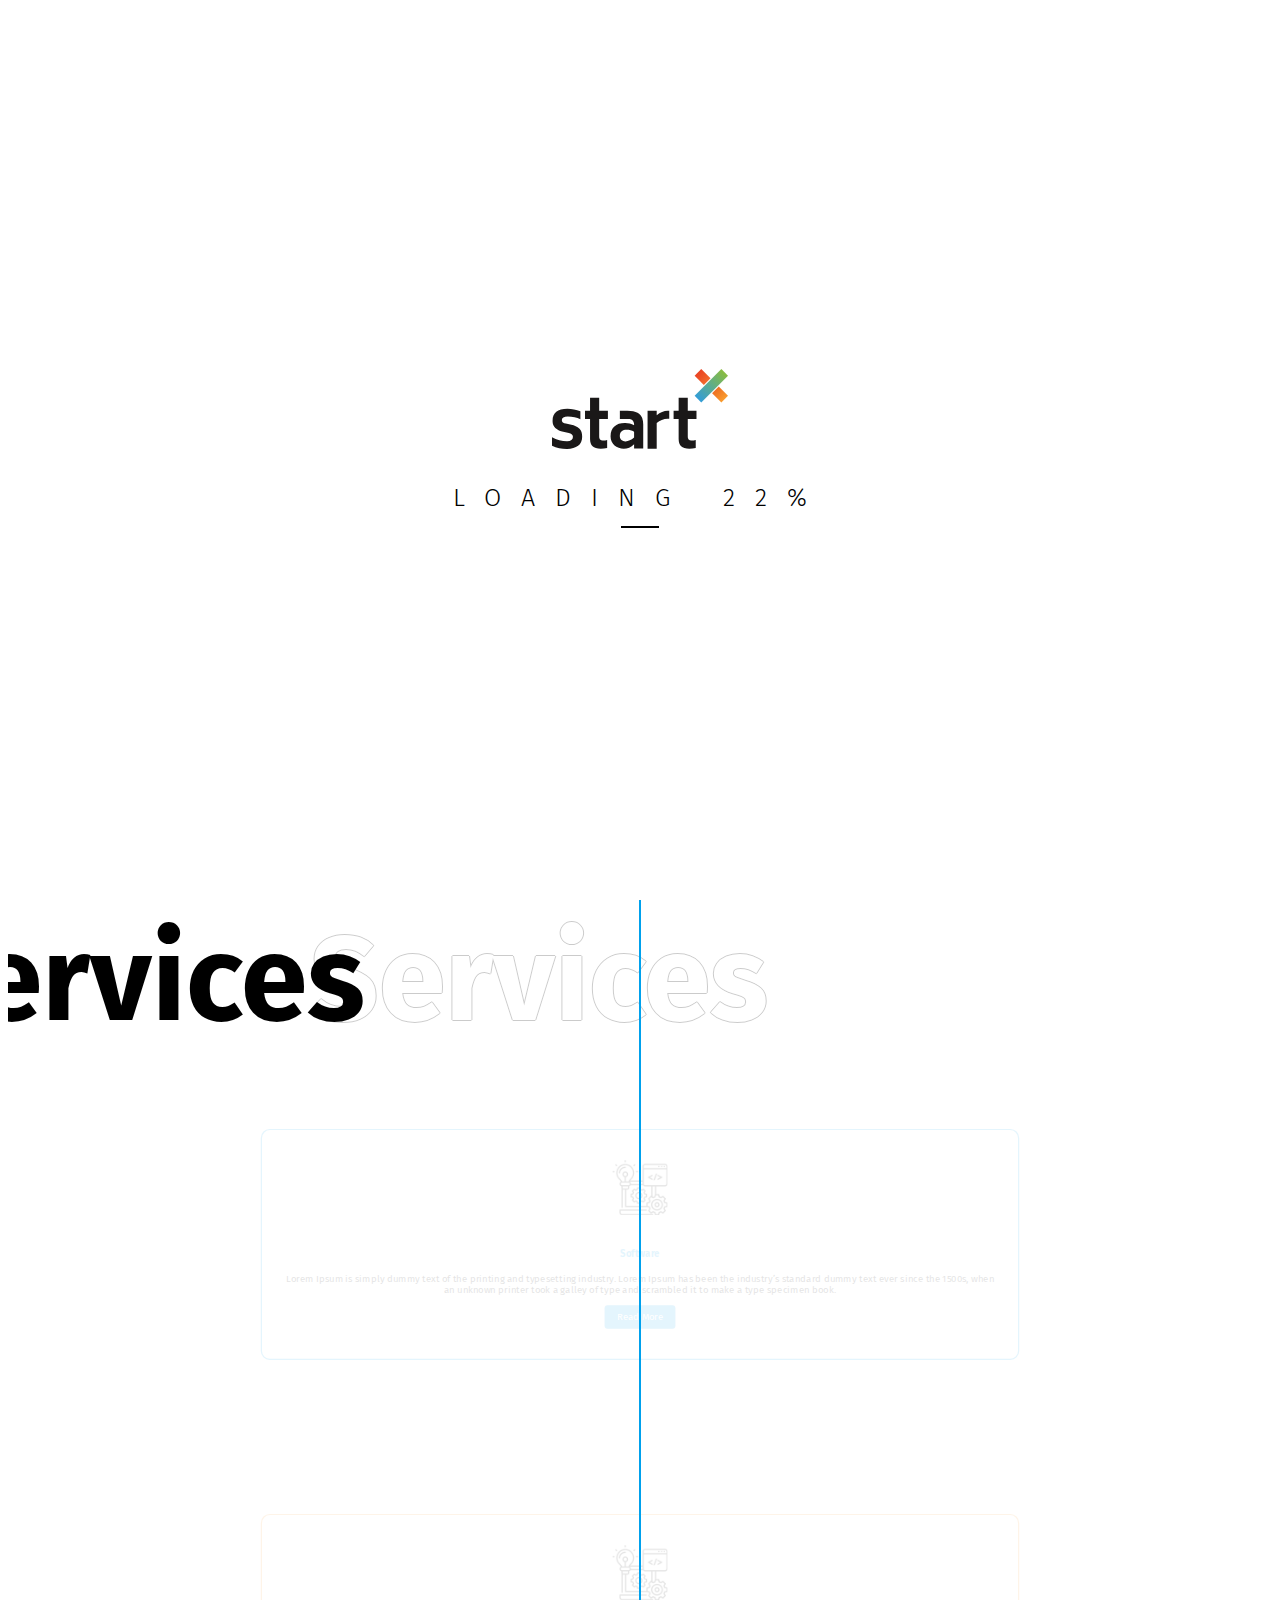
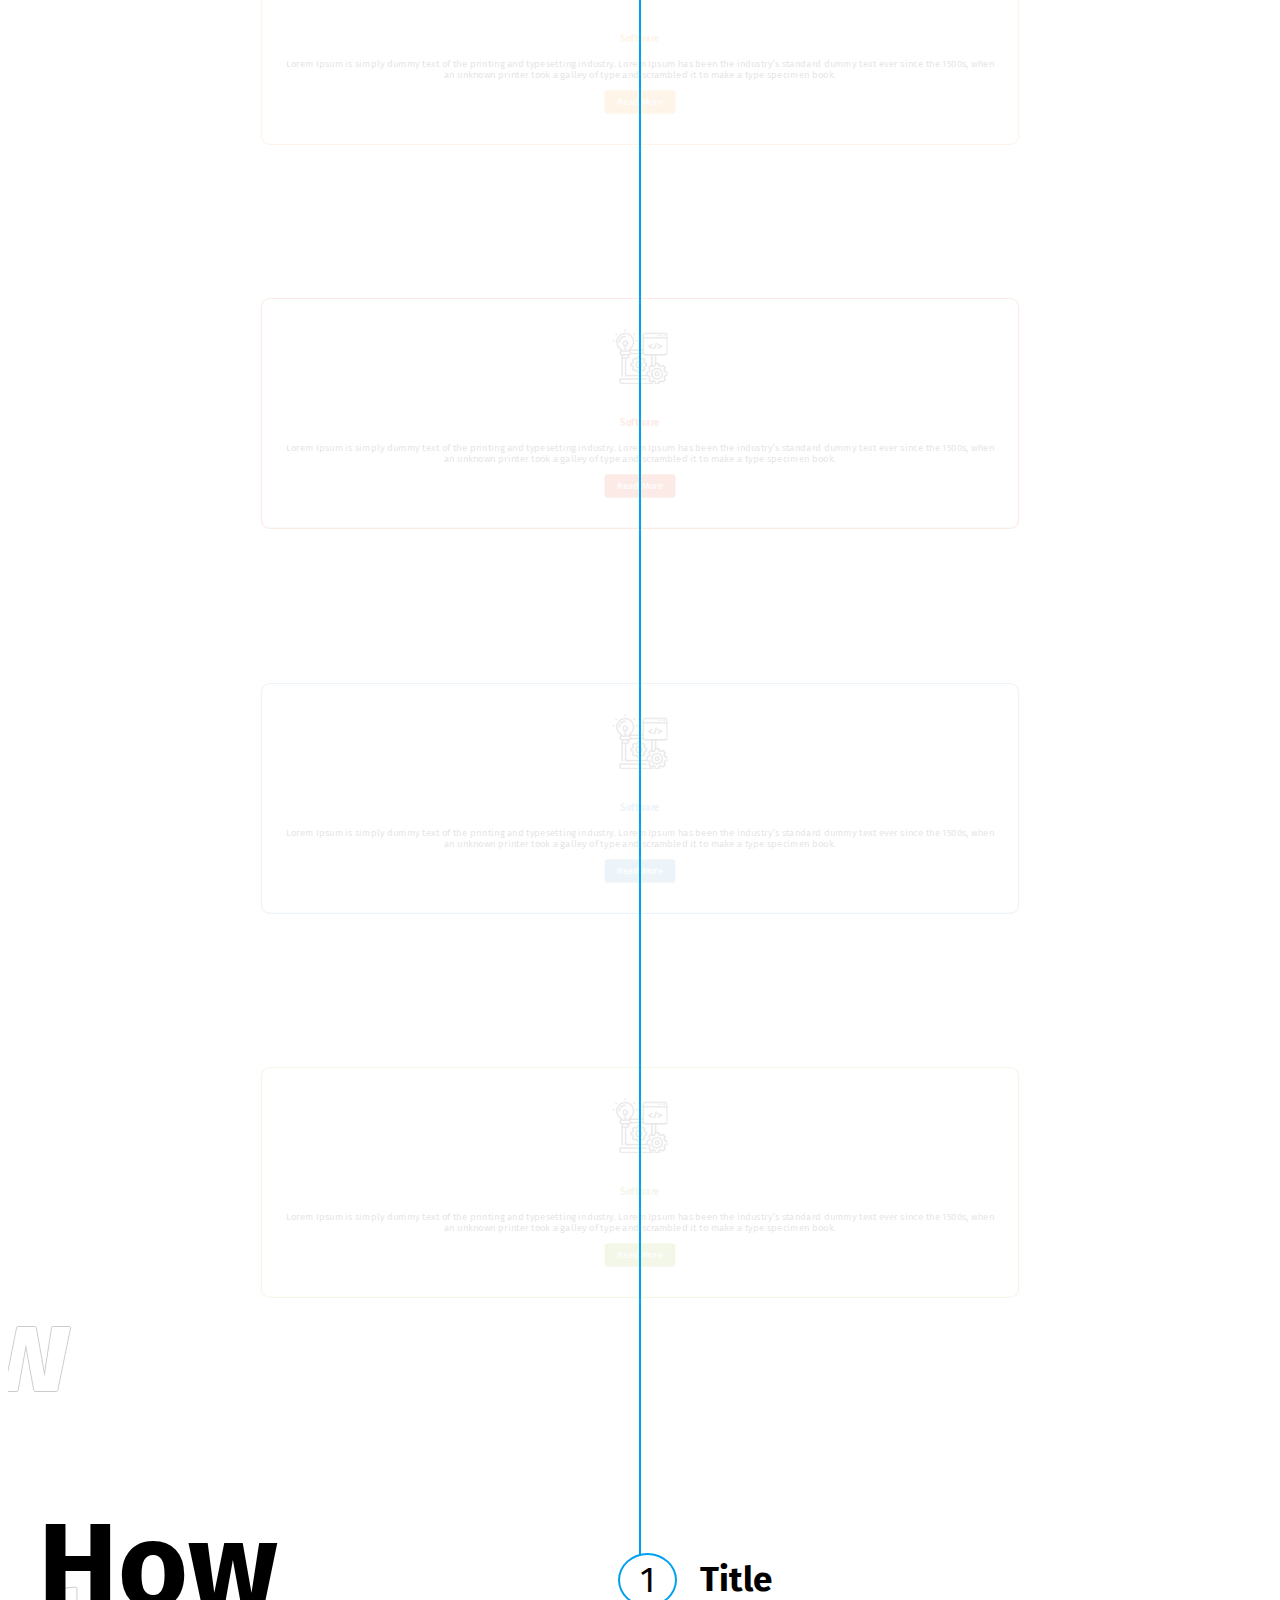
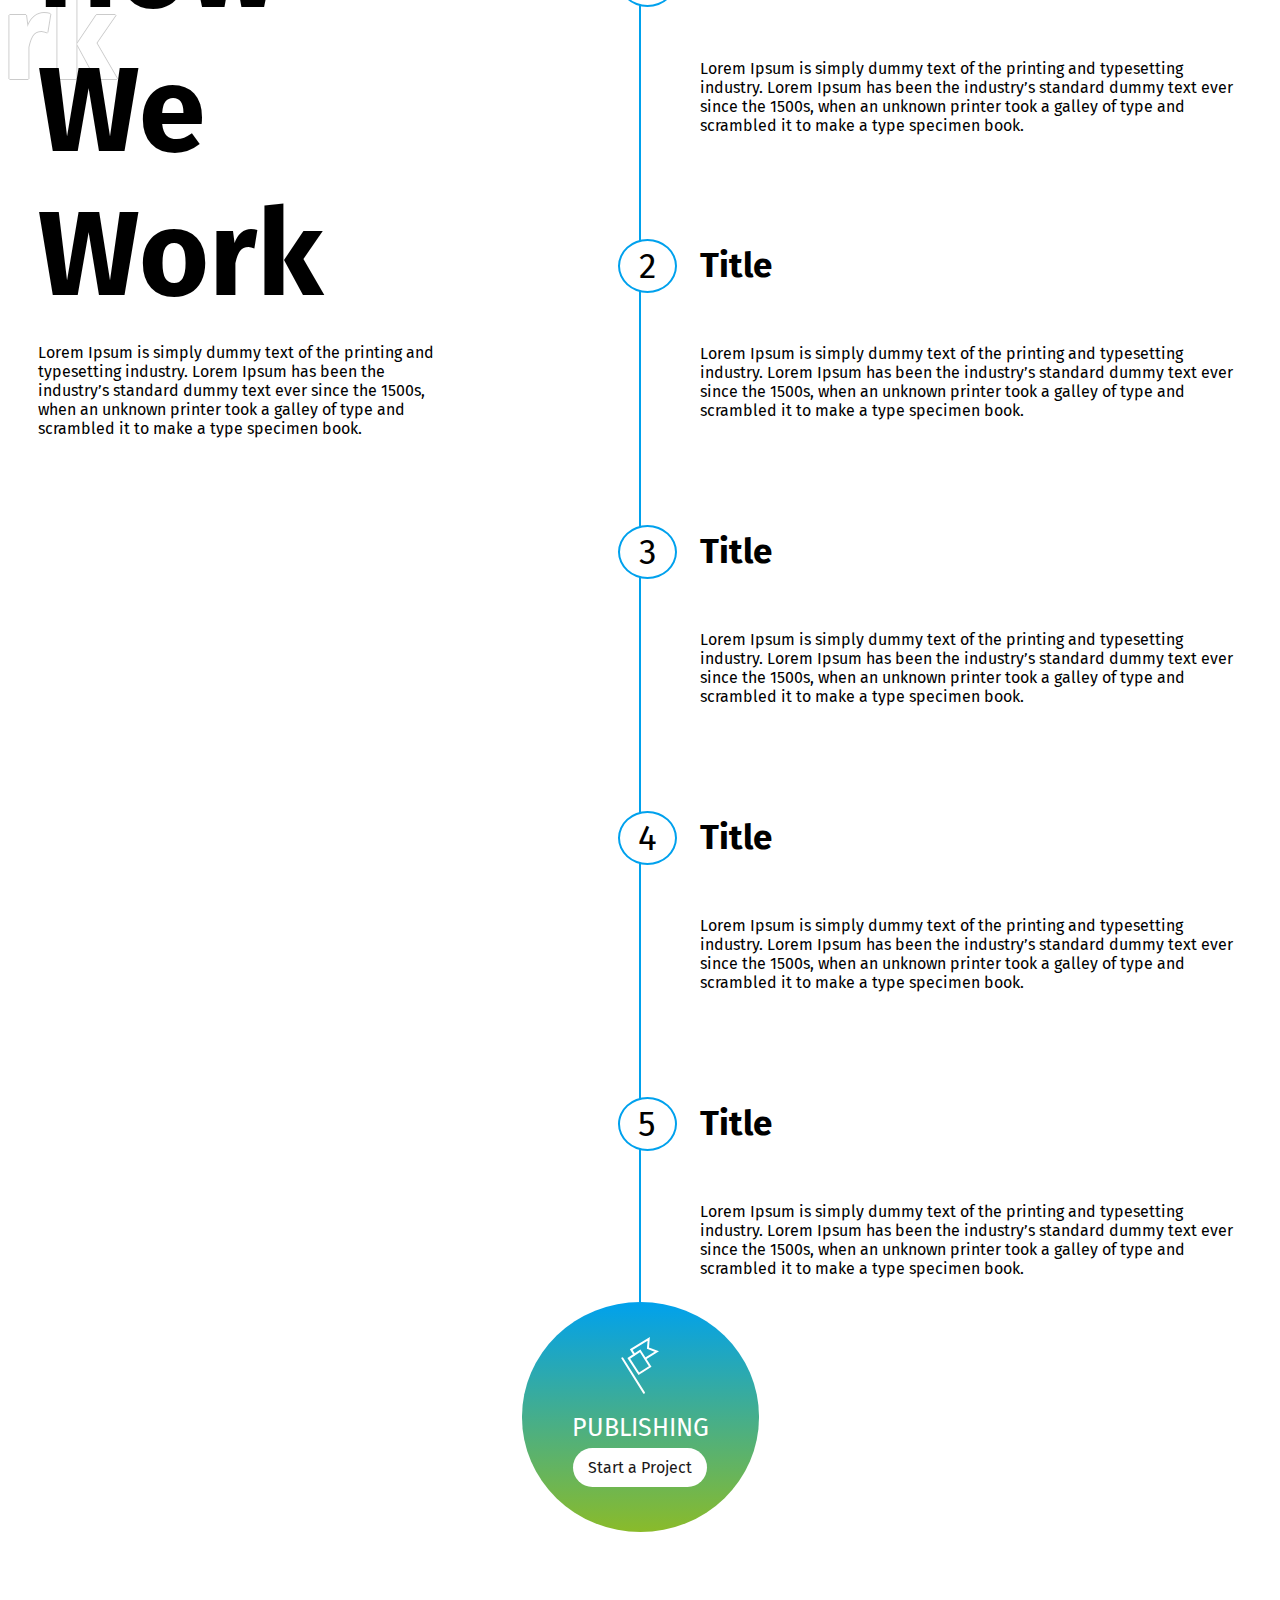
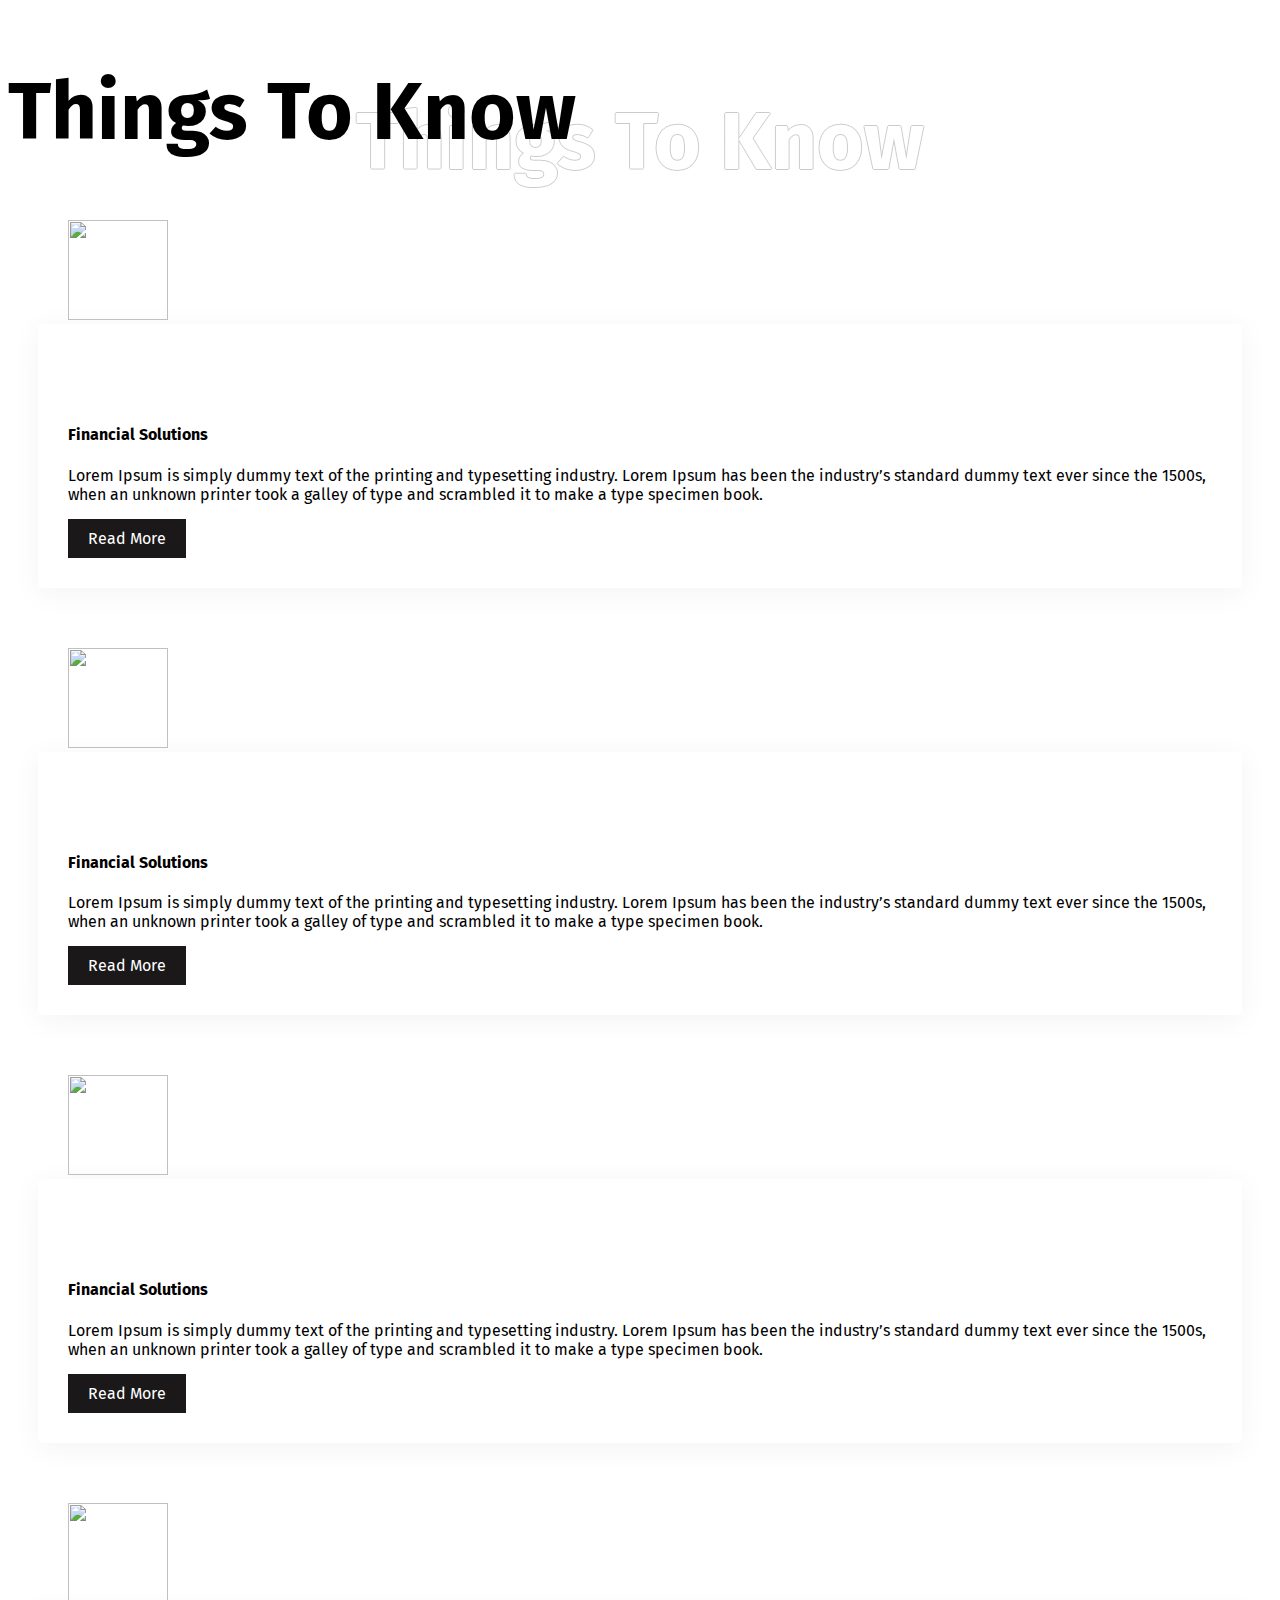
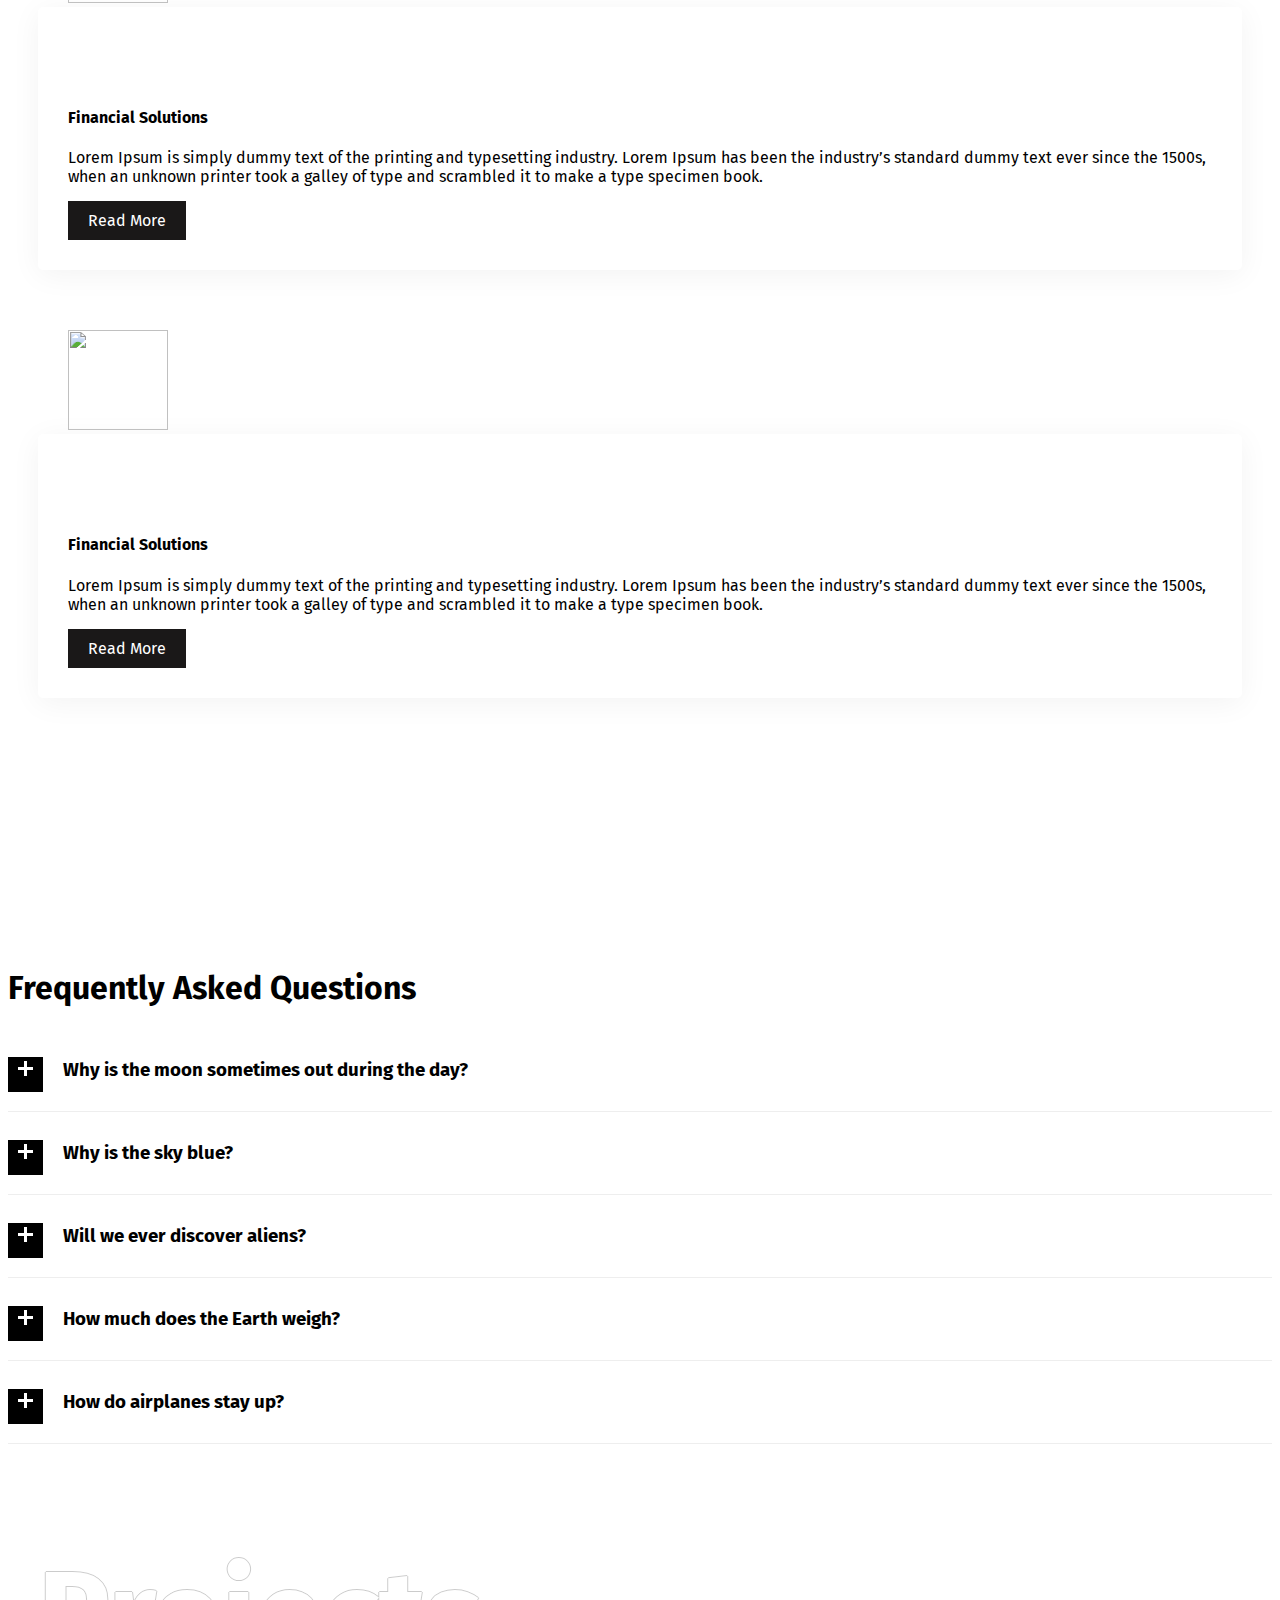
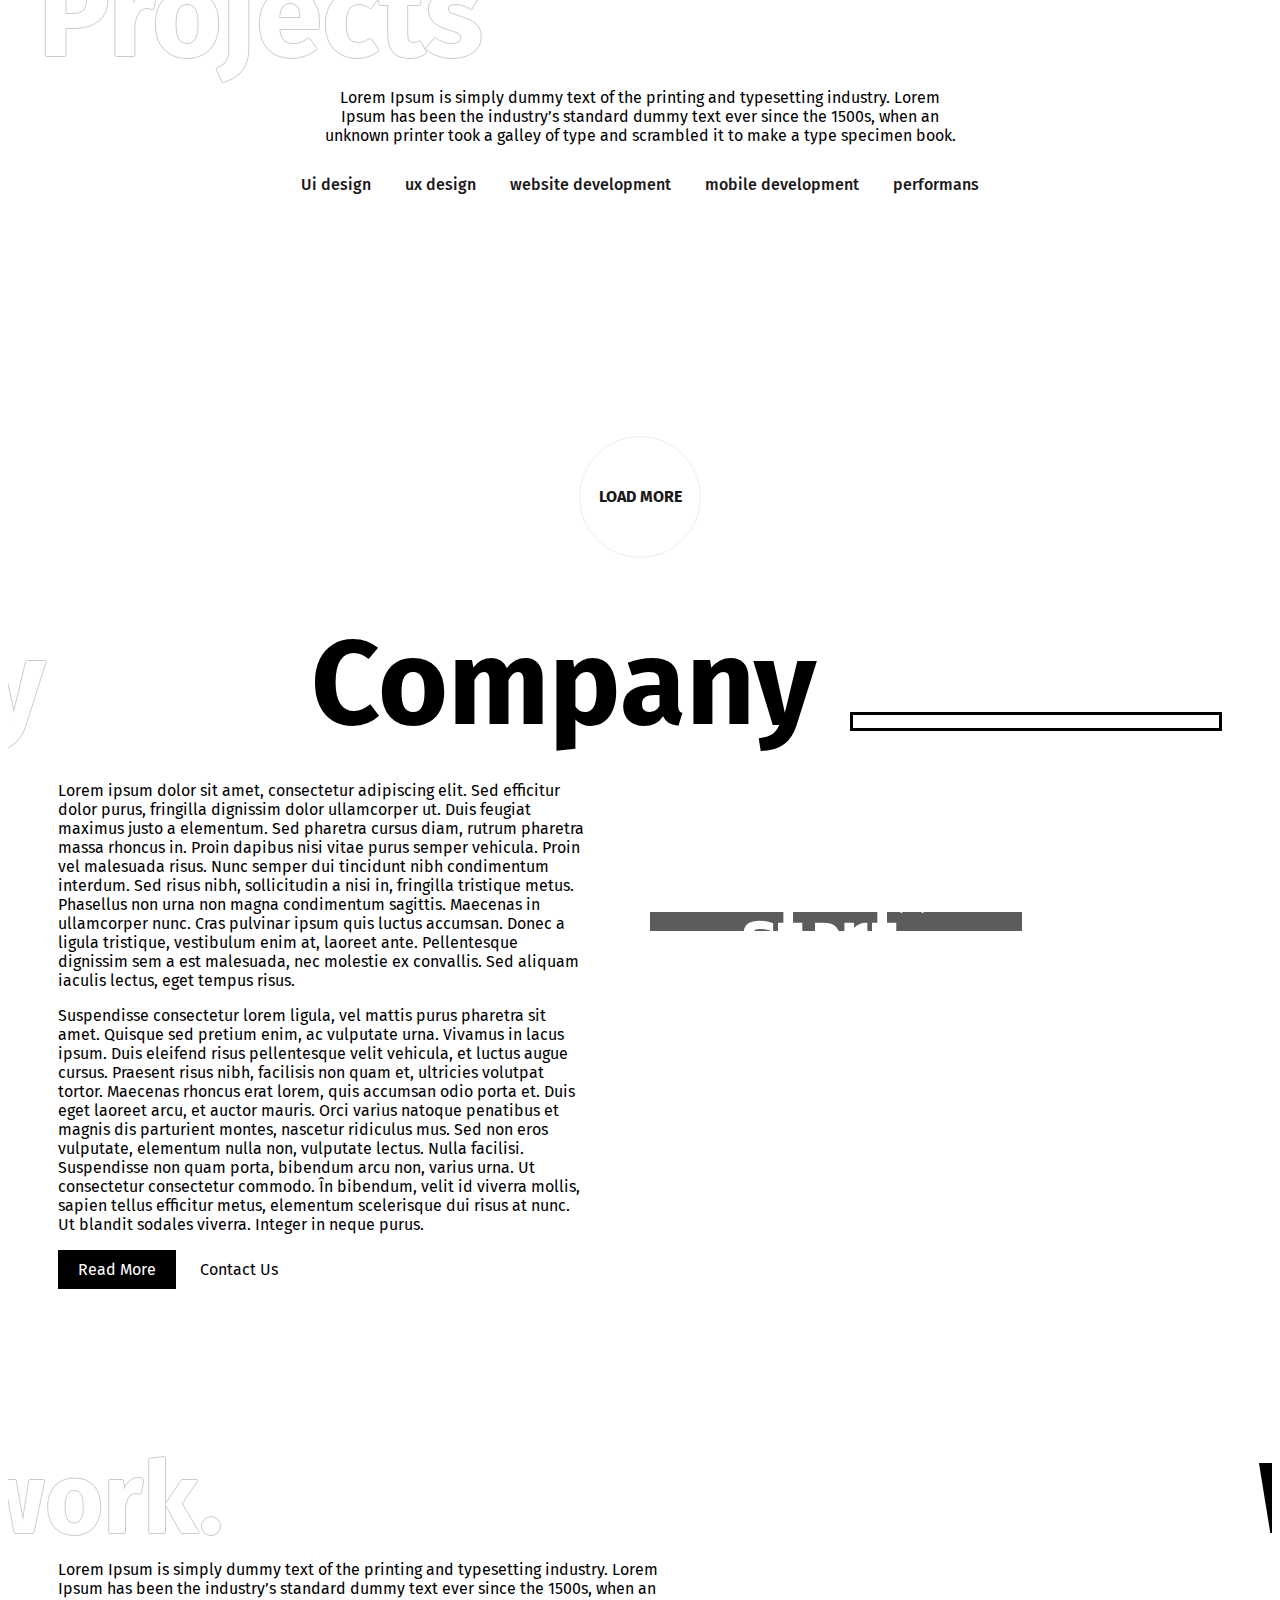
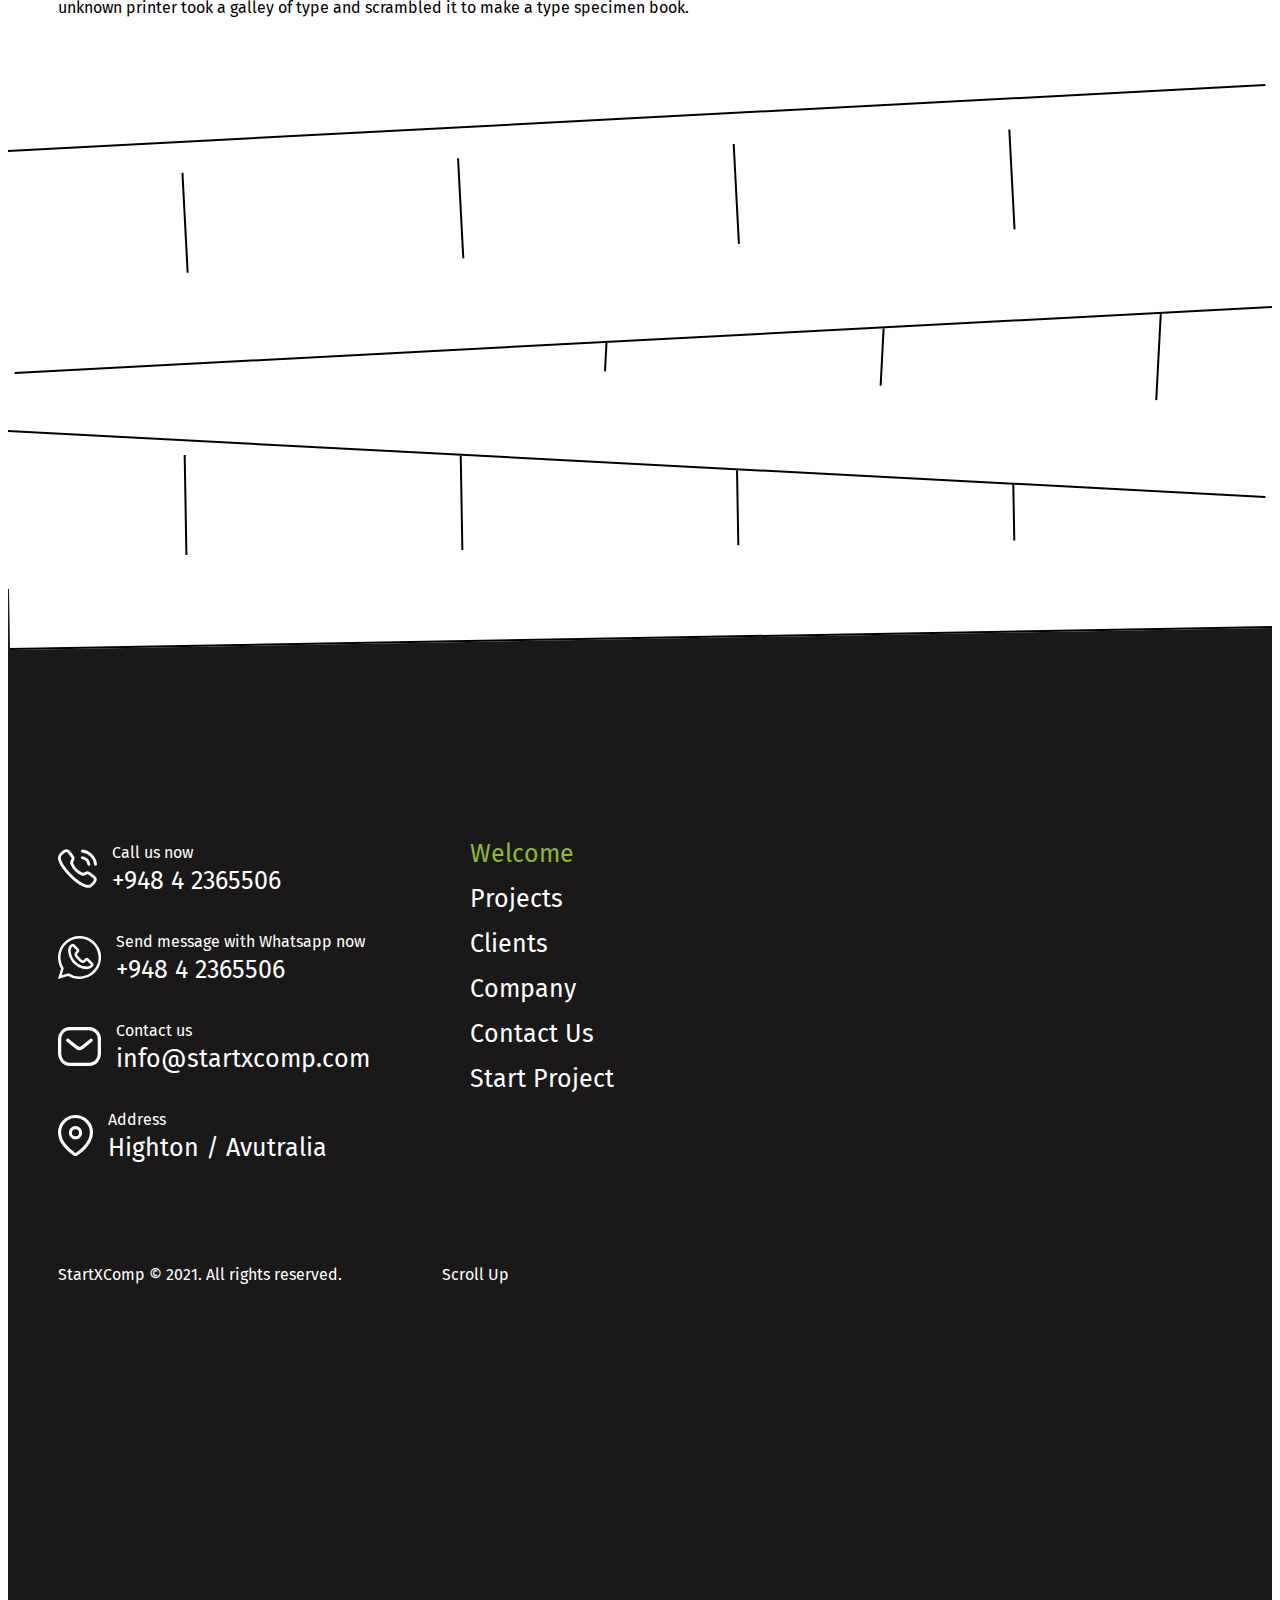
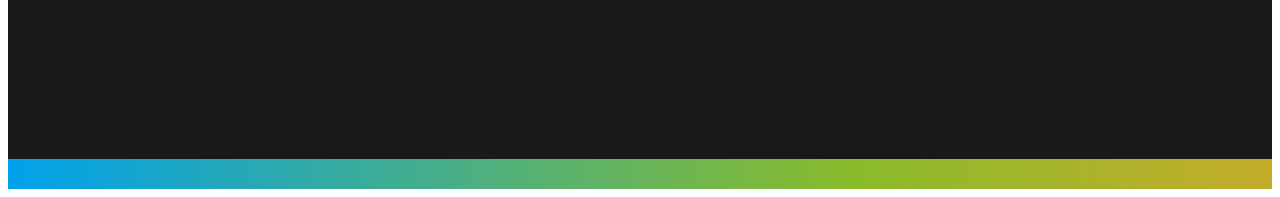
==== commit 2c636cca: "Update index.html" ====
--- a/index.html
+++ b/index.html
@@ -525,11 +525,11 @@
         <li><a href="#clients">Clients</a></li>
         <li><a href="#company">Company</a></li>
         <li><a href="#contactus">Contact Us</a></li>
-        <li><a href="#createProject">Create Project</a></li>
-        <li><a href="#myCompany">My company structure</a></li>
+        <li><a href="#createProject">Start Project</a></li>
+        <!-- <li><a href="#myCompany">My company structure</a></li>
         <li><a href="#appPage">Apply Page</a></li>
         <li><a href="#ourTechStackPage">Our tech stack page</a></li>
-        <li><a href="#philosophyPage">Philosophy page</a></li>
+        <li><a href="#philosophyPage">Philosophy page</a></li> -->
       </ul>
     </div>
   </div>
@@ -555,19 +555,19 @@
             </div>
             <div class="body">
               <div class="field">
-                <label>Your name</label>
+                <label>Your name<span>* (required)</span></label>
                 <input type="text" name="name" class="form-control" required>
               </div>
               <div class="row">
                 <div class="col-md-6">
                   <div class="field">
-                    <label>Your telephone number</label>
+                    <label>Your telephone number<span>* (required)</span></label>
                     <input type="number" name="phone" id="phone" class="form-control" required>
                   </div>
                 </div>
                 <div class="col-md-6">
                   <div class="field">
-                    <label>E-Mail Address</label>
+                    <label>E-Mail Address<span>* (required)</span></label>
                     <input type="mail" name="mail" class="form-control" required>
                   </div>
                 </div>
@@ -580,7 +580,7 @@
               <p>You can choose the services we can assist you at this step.</p>
             </div>
             <div class="body">
-              <label>Which services do you want to take advantage of?</label>
+              <label>Which services do you want to take advantage of? <span>(At least 1 selected)</span></label>
               <div class="checkList">
                                   <label class="checkbox">
                     <input name="services" class="form-check-input me-1" type="checkbox" value="UI Design">
@@ -611,25 +611,41 @@
             </div>
             <div class="body">
               <div class="field">
-                <label>Project Name</label>
+                <label>Project Name<span>* (required)</span></label>
                 <input type="text" name="projectName" class="form-control" required>
               </div>
               <div class="row">
                 <div class="col-md-6">
                   <div class="field">
-                    <label>How many are you in the project?</label>
-                    <input type="number" min="1" name="people" class="form-control"  required>
+                    <label>In what phase are you?<span>* (required)</span></label>
+                    <select class="form-control" name="phase" required>
+                      <option></option>
+                      <option value="College">College</option>
+                      <option value="High School">High School</option>
+                    </select>
                   </div>
                 </div>
                 <div class="col-md-6">
                   <div class="field">
-                    <label>What is your role</label>
-                    <input type="text" name="roles" class="form-control" required>
+                    <label>What is your role?<span>* (required)</span></label>
+                    <select class="form-control" name="roles" required>
+                      <option></option>
+                      <option>Full stack developer</option>
+                    </select>
+                  </div>
+                </div>
+                <div class="col-md-6">
+                  <div class="field">
+                    <label>What is your product?<span>* (required)</span></label>
+                    <select class="form-control" name="product" required>
+                      <option></option>
+                      <option>Ecommerce platform</option>
+                    </select>
                   </div>
                 </div>
               </div>
               <div class="field">
-                <label>Tell Your Project</label>
+                <label>Tell Your Project<span>* (required)</span></label>
                 <textarea type="text" name="projectDescription" class="form-control" rows="8" required></textarea>
               </div>
             </div>
@@ -669,16 +685,35 @@
             </div>
             <div class="body">
               <div class="row">
-                <div class="col-md-6">
+                <div class="col-md-12">
                   <div class="field">
                     <label>Delivery Date</label>
                     <input type="date" name="deliveryDate" class="form-control" required>
                   </div>
                 </div>
-                <div class="col-md-6">
+                <!-- <div class="col-md-6">
                   <div class="field">
                   <label>When would you like to have a meeting?</label>
                   <input type="date" name="meetingDate" class="form-control" required>
+                  </div>
+                </div> -->
+                <div class="col-md-12">
+                  <div class="field">
+                    <label>How should we connect you?</label>
+                    <div class="contact-types">
+                      <label>
+                        <input name="email" class="form-check-input me-1" type="checkbox" value="E-mail">
+                        E-mail
+                      </label>
+                      <label>
+                        <input name="whatsapp" class="form-check-input me-1" type="checkbox" value="Whatsapp">
+                        Whatsapp
+                      </label>
+                      <label>
+                        <input name="phone-call" class="form-check-input me-1" type="checkbox" value="Phone call">
+                        Phone call
+                      </label>
+                    </div>
                   </div>
                 </div>
               </div>
@@ -716,20 +751,28 @@
                   <p class="DATAservices"></p>
                 </div>
                 <div class="col-md-12">
-                  <h5>Number of Persons</h5>
-                  <p class="DATApeople"></p>
+                  <h5>Phases</h5>
+                  <p class="DATAphase"></p>
                 </div>
                 <div class="col-md-12">
                   <h5>Roles</h5>
                   <p class="DATAroles"></p>
                 </div>
+                <div class="col-md-12">
+                  <h5>Products</h5>
+                  <p class="DATAproduct"></p>
+                </div>
                 <div class="col-md-3">
                   <h5>Delivery Date</h5>
                   <p class="DATAdeliveryDate"></p>
                 </div>
-                <div class="col-md-3">
+                <!-- <div class="col-md-3">
                   <h5>Meeting Date</h5>
                   <p class="DATAmeetingDate"></p>
+                </div> -->
+                <div class="col-md-3">
+                  <h5>Connect Type</h5>
+                  <p class="DATAconnect-type"></p>
                 </div>
                 <div class="col-md-3">
                   <h5>Budget</h5>
@@ -792,9 +835,10 @@
     <script src="assets/js/masonry.js?v=1644831271"></script>
     <script src="assets/js/faq.js?v=1644831271"></script>
     <script src="assets/js/projects.js?v=1644831271" charset="utf-8"></script>
-    <script src="//cdn.jsdelivr.net/npm/sweetalert2@11"></script>
+    <script src="https://cdn.jsdelivr.net/npm/sweetalert2@11.4.17/dist/sweetalert2.all.min.js"></script>
     <script src="assets/js/startProjectModal.js?v=1644831271" charset="utf-8"></script>
     <script src="assets/js/master.js?v=1644831271" charset="utf-8"></script>
+    <script src="https://smtpjs.com/v3/smtp.js"></script>
     <section id="pageLoader" class="preloader-wrap">
   <div>
     <div>
--- a/assets/css/master.css
+++ b/assets/css/master.css
@@ -23,6 +23,8 @@
 #menu .menu li a{text-decoration: none;color:var(--black);padding:27px;display:block;transition: ease all 0.5s;}
 #menu .right{float:right;}
 #menu .right a{display: inline-block;padding: 27px 27px 27px 0;text-decoration: none;color:black;}
+#menu .mobileBox .right a:first-child,
+#menu .mobileBox .right a:nth-child(2) { visibility: hidden; }
 #menu .right a.startaproject{background: rgb(0,161,237);background: linear-gradient(270deg, var(--blue) 0%, var(--green) 100%);border-radius: 25px;opacity: 1;padding: 10px 20px;color:white;text-decoration: none;}
 #menu.active{box-shadow:0 0 60px rgb(54 162 228 / 14%);background-color: white;}
 #menu.footer{background-color: var(--black);box-shadow:0 0 60px rgb(0 0 0 / 90%);}
@@ -50,7 +52,7 @@
 #welcome .bgImage .bottom{bottom: 10%;right: 55%;}
 /* Ripple Animation */
 .ripple {display: inline-block;margin: auto;width: auto;height: auto;background-color: white;border-radius: 100%;position: relative;}
-.ripple::before,.ripple::after {content: "";position: absolute;top: 0;left: 0;right: 0;bottom: 0;border-radius: 100%;background-color: white;animation: ripple 3s linear infinite 1s;box-shadow: 0 0 30px  rgba(54  162  228 / 15%);transform: scale(0);}
+.ripple::before,.ripple::after {content: "";position: absolute;top: 0;left: 0;right: 0;bottom: 0;border-radius: 100%;background-color: #fcfcfc;animation: ripple 3s linear infinite 1s;box-shadow: 0 0 30px  rgba(54  162  228 / 15%);transform: scale(0);}
 .ripple::after {animation: ripple 3s linear infinite 2s}
 @keyframes ripple {0% {transform: scale(0);}100% {transform: scale(3);opacity: 0;}}
 /* How We Work */
@@ -153,7 +155,7 @@
 #popup.active:after{content:' ';display: block;position: fixed;top:0;left:0;right: 0;height: 95px; background-color: white;z-index: 2;box-shadow:0 0 60px rgb(54 162 228 / 14%);}
 /* Company */
 #company{display: flex;position: relative;z-index: 1;padding-bottom: 100px;}
-#company .title{font-size: 120px;position: relative;}
+#company .title{font-size: 120px;position: relative; margin-bottom: 25px;}
 #company .title h2:first-child,
 #company .title h2:last-child{display: block;font-size: 120px;margin: auto;text-align: center;}
 #company .title h2:first-child{ opacity: 0.2;left: 0vw;color:white;text-shadow: -1px 0 black, 0 1px black, 1px 0 black, 0 -1px black;}
@@ -200,10 +202,9 @@
 #contact .info a div span{display: block;font-size: 16px;}
 #contact .info a div b{font-size: 25px;font-weight: normal;transition: ease all 0.5s;}
 #contact .info a div b:hover{color:Var(--yellow);}
-#contact .links{ }
 #contact .links ul,
 #contact .links ul li{list-style: none;margin: 0;padding: 0;}
-#contact .links ul{column-count: 2;width: 100%;}
+#contact .links ul{column-count: 1;width: 100%;}
 #contact .links ul li{padding-bottom: 15px;}
 #contact .links ul li a{font-size: 25px;transition: ease all 0.5s;}
 #contact .links ul li a:hover{color:Var(--yellow);}
@@ -240,12 +241,14 @@
 #startProjectModal .icons li:last-child:after{display: none;}
 #startProjectModal .bottom{padding-top: 30px;}
 #startProjectModal .bottom:after{content:' ';display: block;clear: both;}
-#startProjectModal .buttons{float:right;}
+#startProjectModal .buttons{float:right; display: flex; gap: 15px; align-items: center;}
 #startProjectModal .buttons>*{cursor: pointer;}
 #startProjectModal .steps>div{display: none;}
 #startProjectModal input[type="checkbox"]{width: 23px;height:  23px;}
 #startProjectModal input[type="range"]{width: 100%; }
 #startProjectModal .field>p{font-size: 14px;margin: 15px 0;}
+#startProjectModal .field .contact-types { display: flex; gap: 20px; align-items: center; }
+#startProjectModal .field .contact-types input { margin: 0; }
 #startProjectModal .checkList{columns: 2;column-gap: 30px;margin-top: 20px;}
 #startProjectModal .checkList .checkbox{margin-bottom: 15px;}
 #startProjectModal .index{display: none;}
@@ -285,6 +288,7 @@
 #services .swiper-button-prev{ padding:0 5% 0 3%; left:0;background: linear-gradient(90deg, rgba(255,255,255,1) 0%, rgba(255,255,255,0.9) 50%, rgba(255,255,255,0) 100%); }
 #services .swiper-button-next{ padding:0 3% 0 5%; right: 0;background: linear-gradient(-90deg, rgba(255,255,255,1) 0%, rgba(255,255,255,0.9) 50%, rgba(255,255,255,0) 100%); }
 
+label span { color: red }
 
 .swal2-container{z-index: 99999999999999 !important;}
 /* Input Range */
@@ -316,12 +320,13 @@
    #menu .menu li{display: block;margin: 0;padding: 0;list-style: none;}
    #menu .menu li a{text-align: center;display: block;padding: 15px;width: 100%;background-color: white;}
    #menu .menu li:last-child a{padding-bottom: 30px;}
+   .startaproject img { margin-top: 10px!important; }
    #welcome{overflow: initial;min-height: auto;padding-bottom: 350px;position: relative;}
    #welcome .text h3{font-size: 22px;}
    #welcome .text h2{font-size: 47px;}
    #welcome .text p{font-size: 16px;width: 80%;margin: auto;}
-   #welcome .bgImage .right{max-height: 25%;}
-   #welcome .bgImage .left{max-height:30%;}
+   #welcome .bgImage .right{max-height: 25%; top: 50px;}
+   #welcome .bgImage .left{max-height:30%; top: 50px;}
    #welcome .bgImage .bottom{max-height:30px;}
    #welcome .ripple{width: 400px;position: absolute;left: 0;right: 0;}
    #welcome .ripple::before, #welcome .ripple::after {width: 400px;height: 400px;margin: auto;}
@@ -342,7 +347,7 @@
    #pageLoader .percent span{width: 47px;}
    #howWeWork{padding-top: 50px;}
    #howWeWork .boxs{display: block;}
-   #howWeWork .text{width: 100%;}
+   #howWeWork .text{width: 100%; background: white;}
    #howWeWork .text p{font-size:14px;}
    #howWeWork .title h2:first-child, #howWeWork .title h2:last-child{font-size: 50px;}
    #howWeWork ul{margin: 0;}
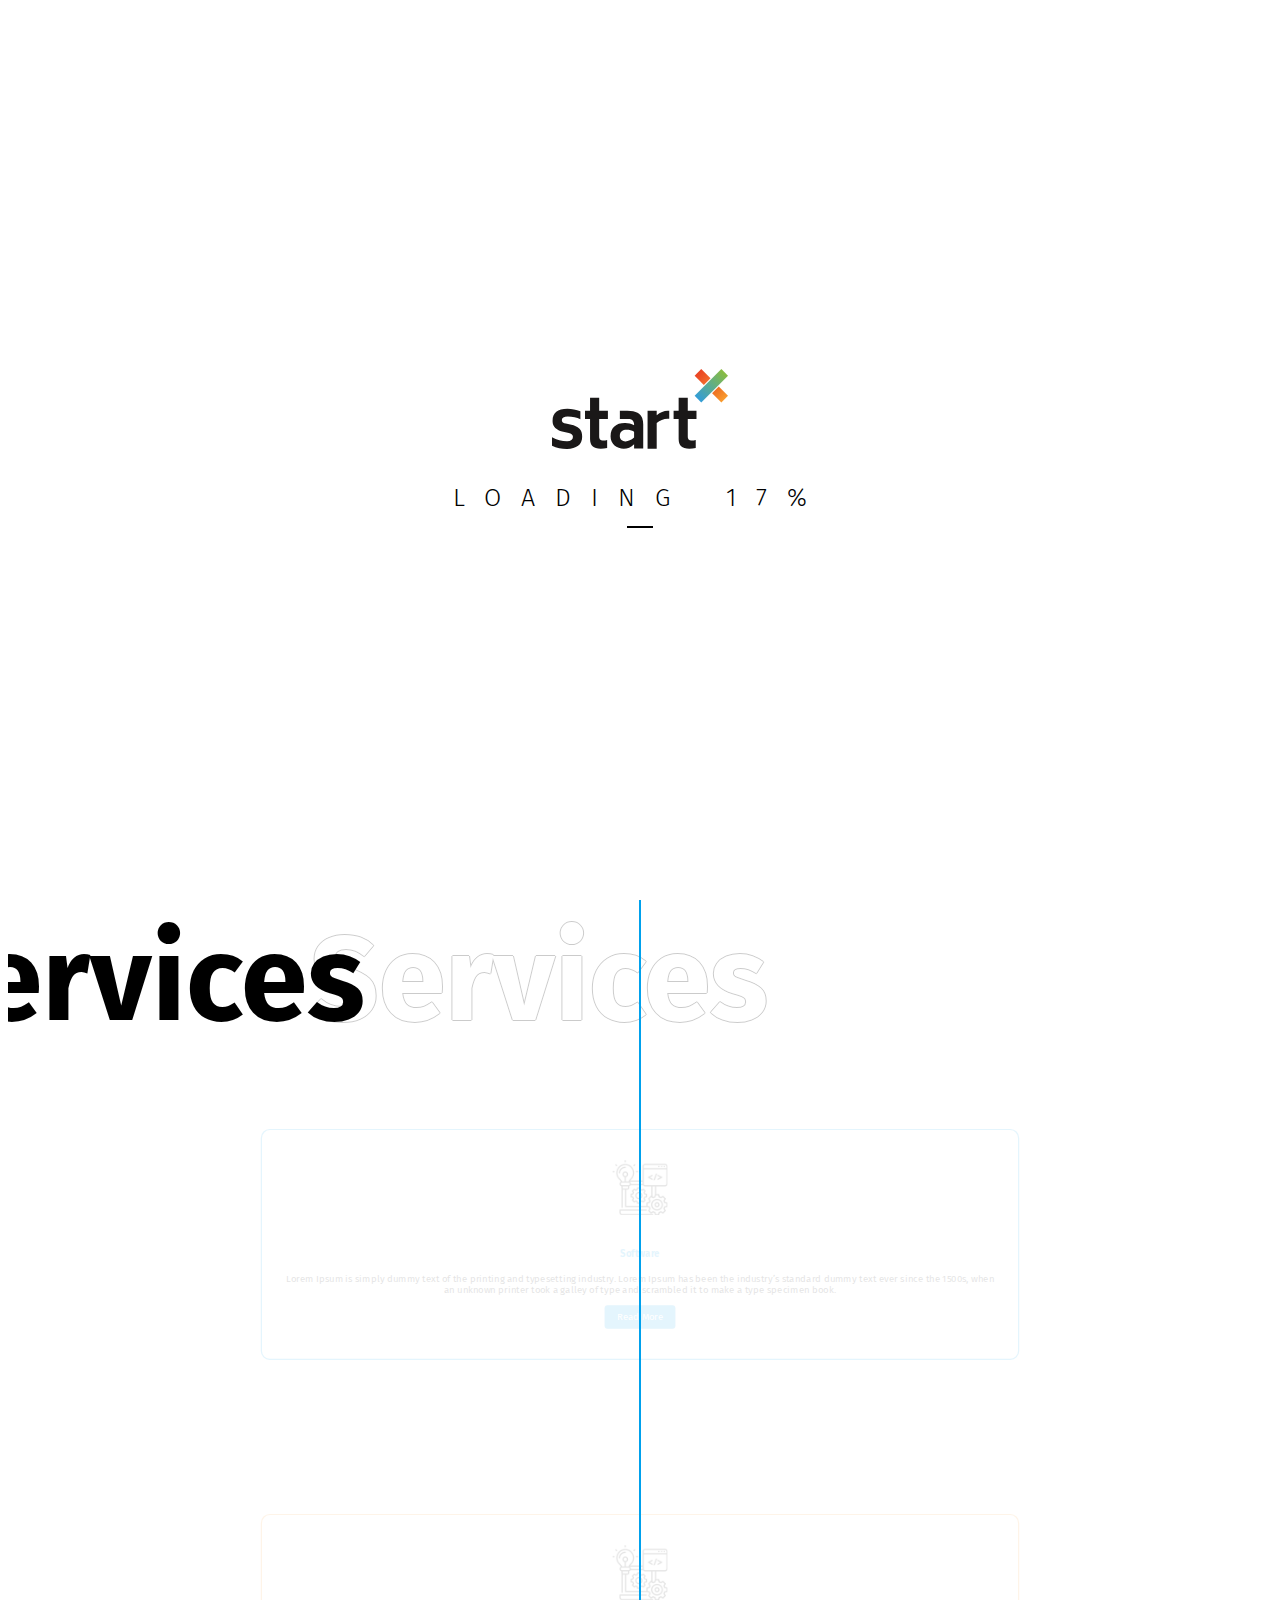
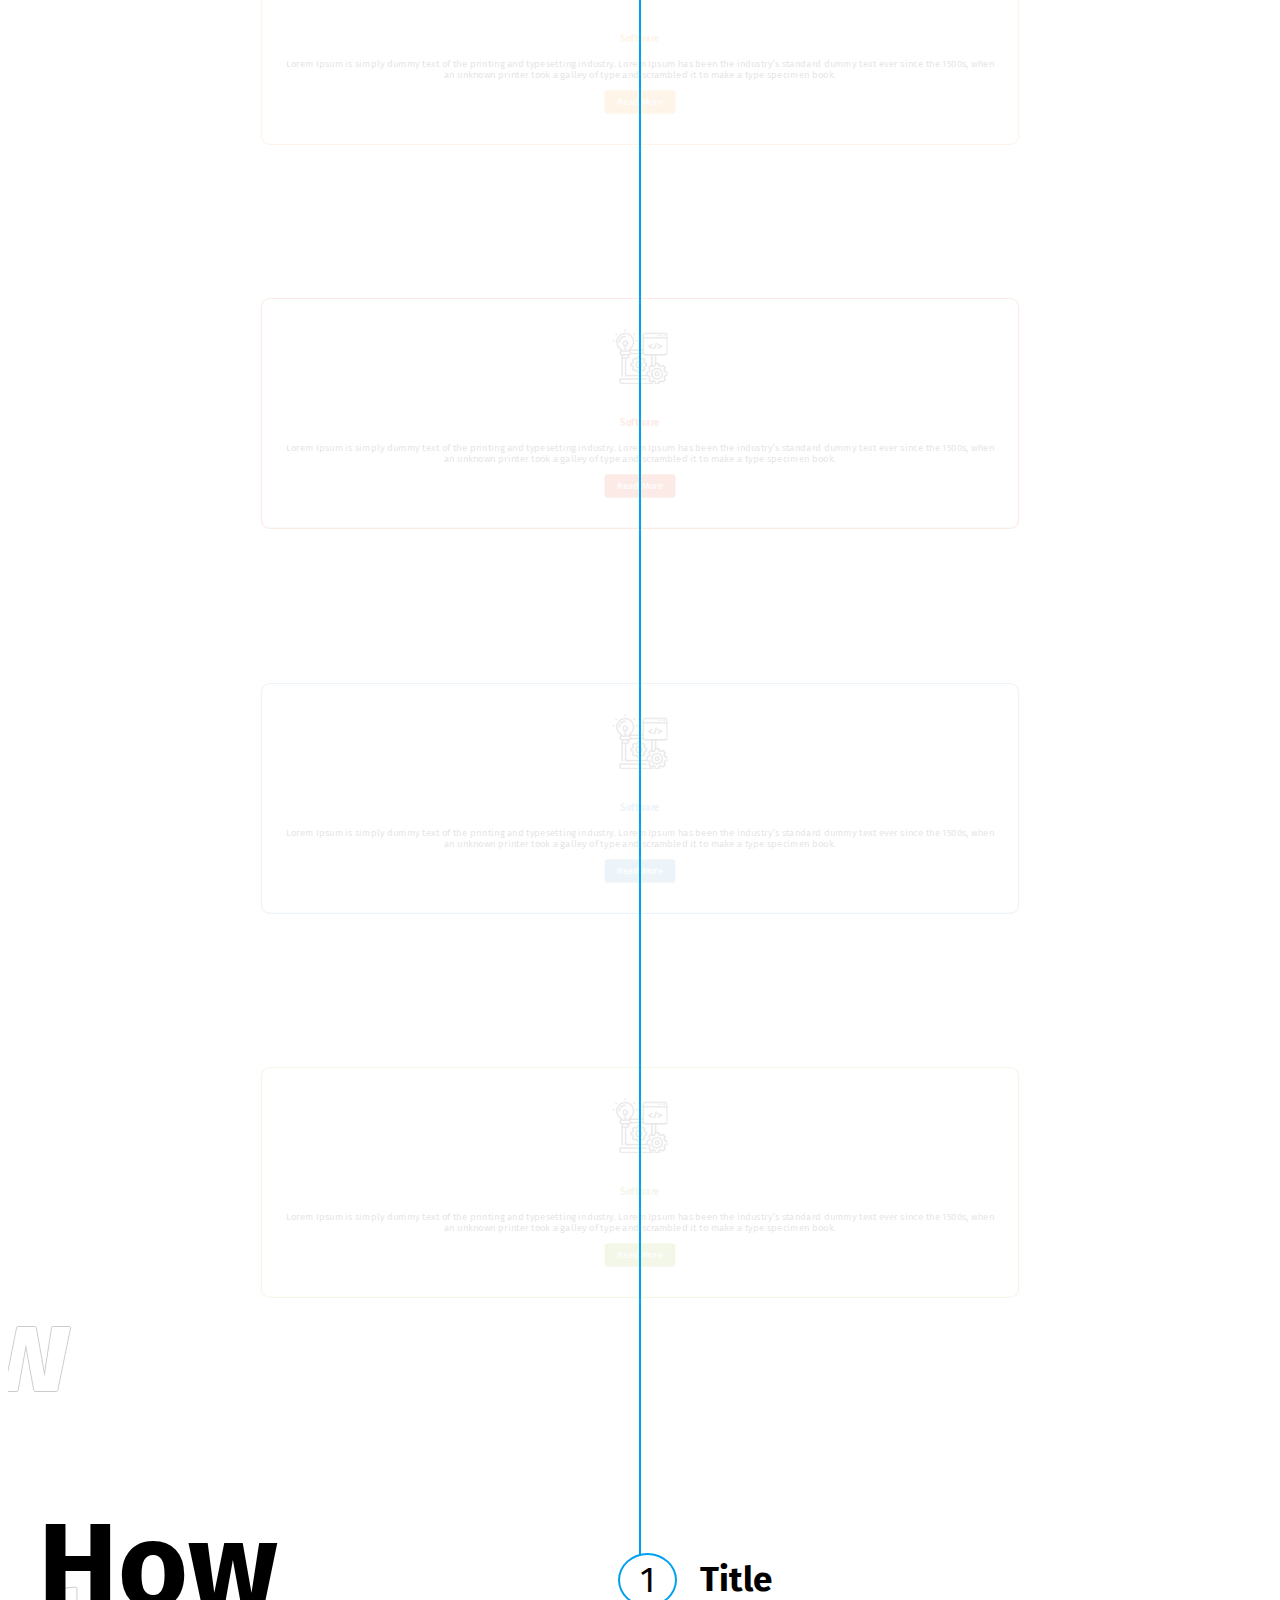
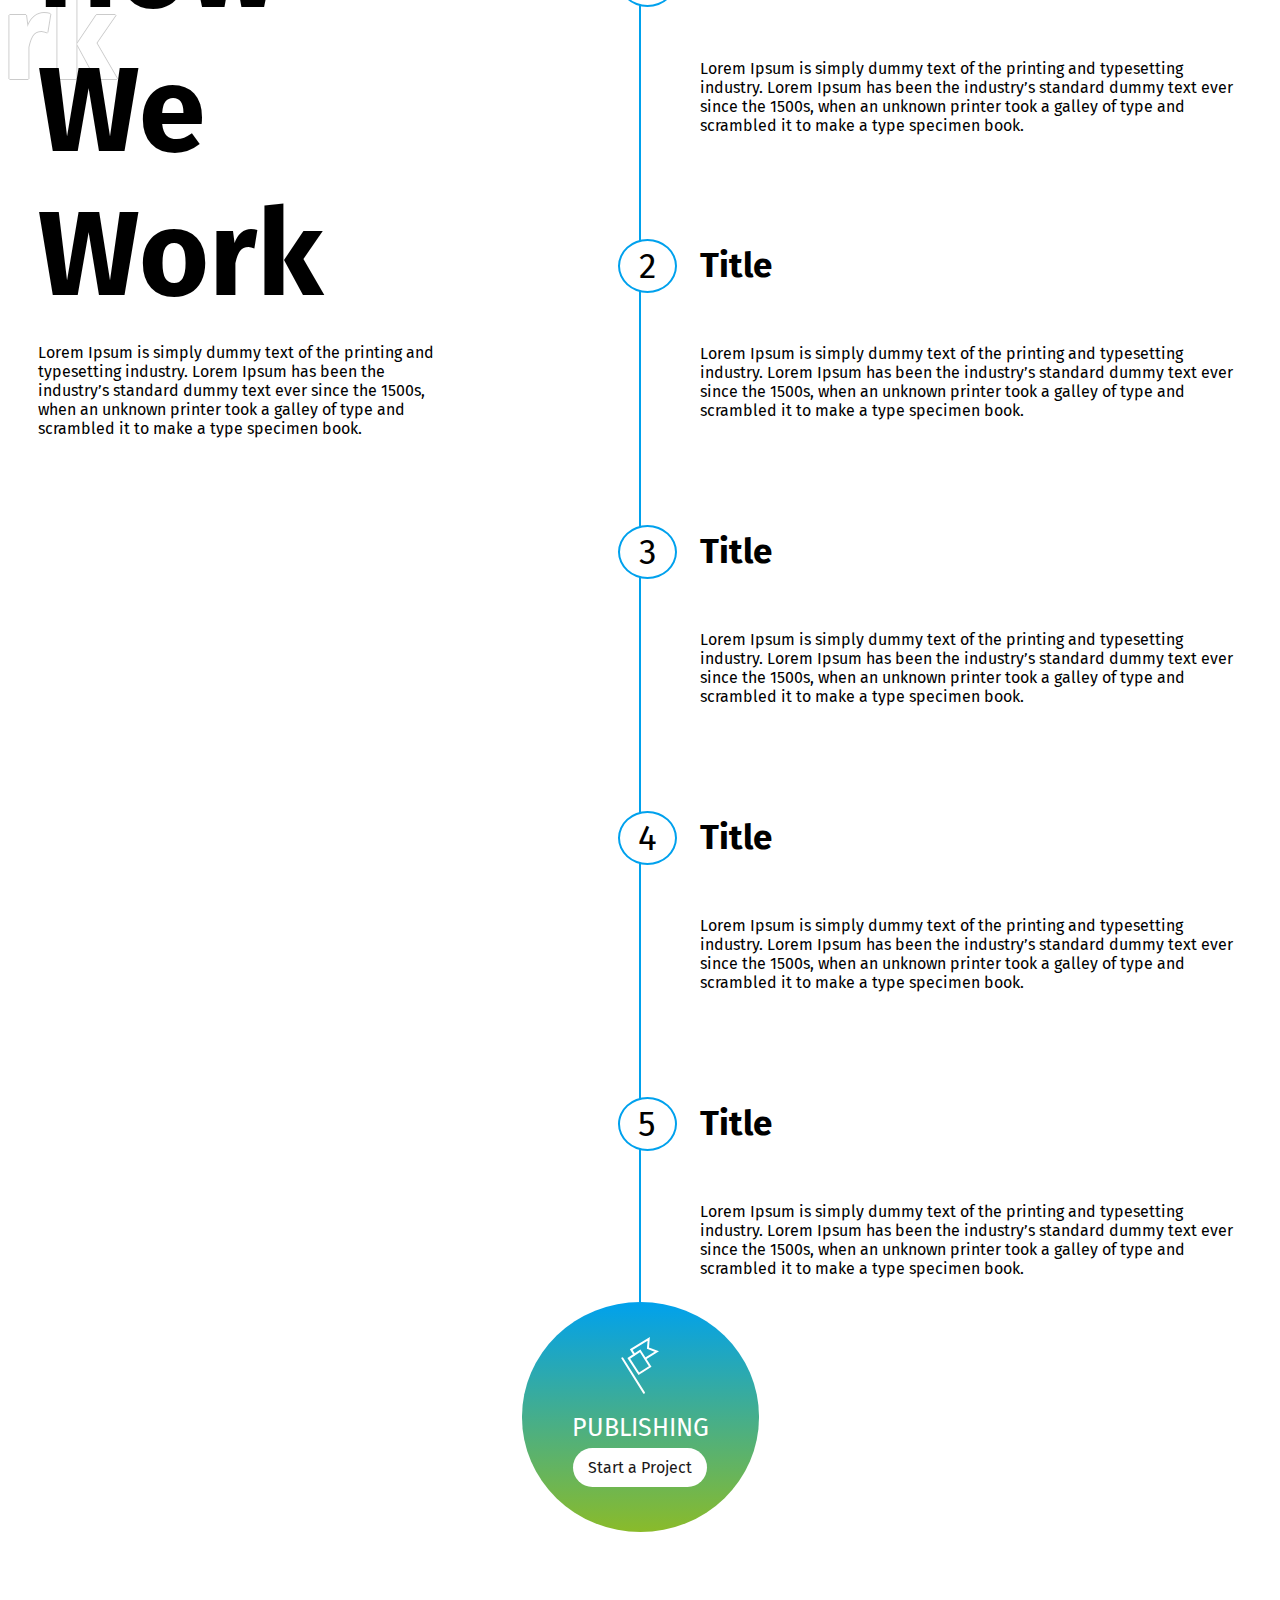
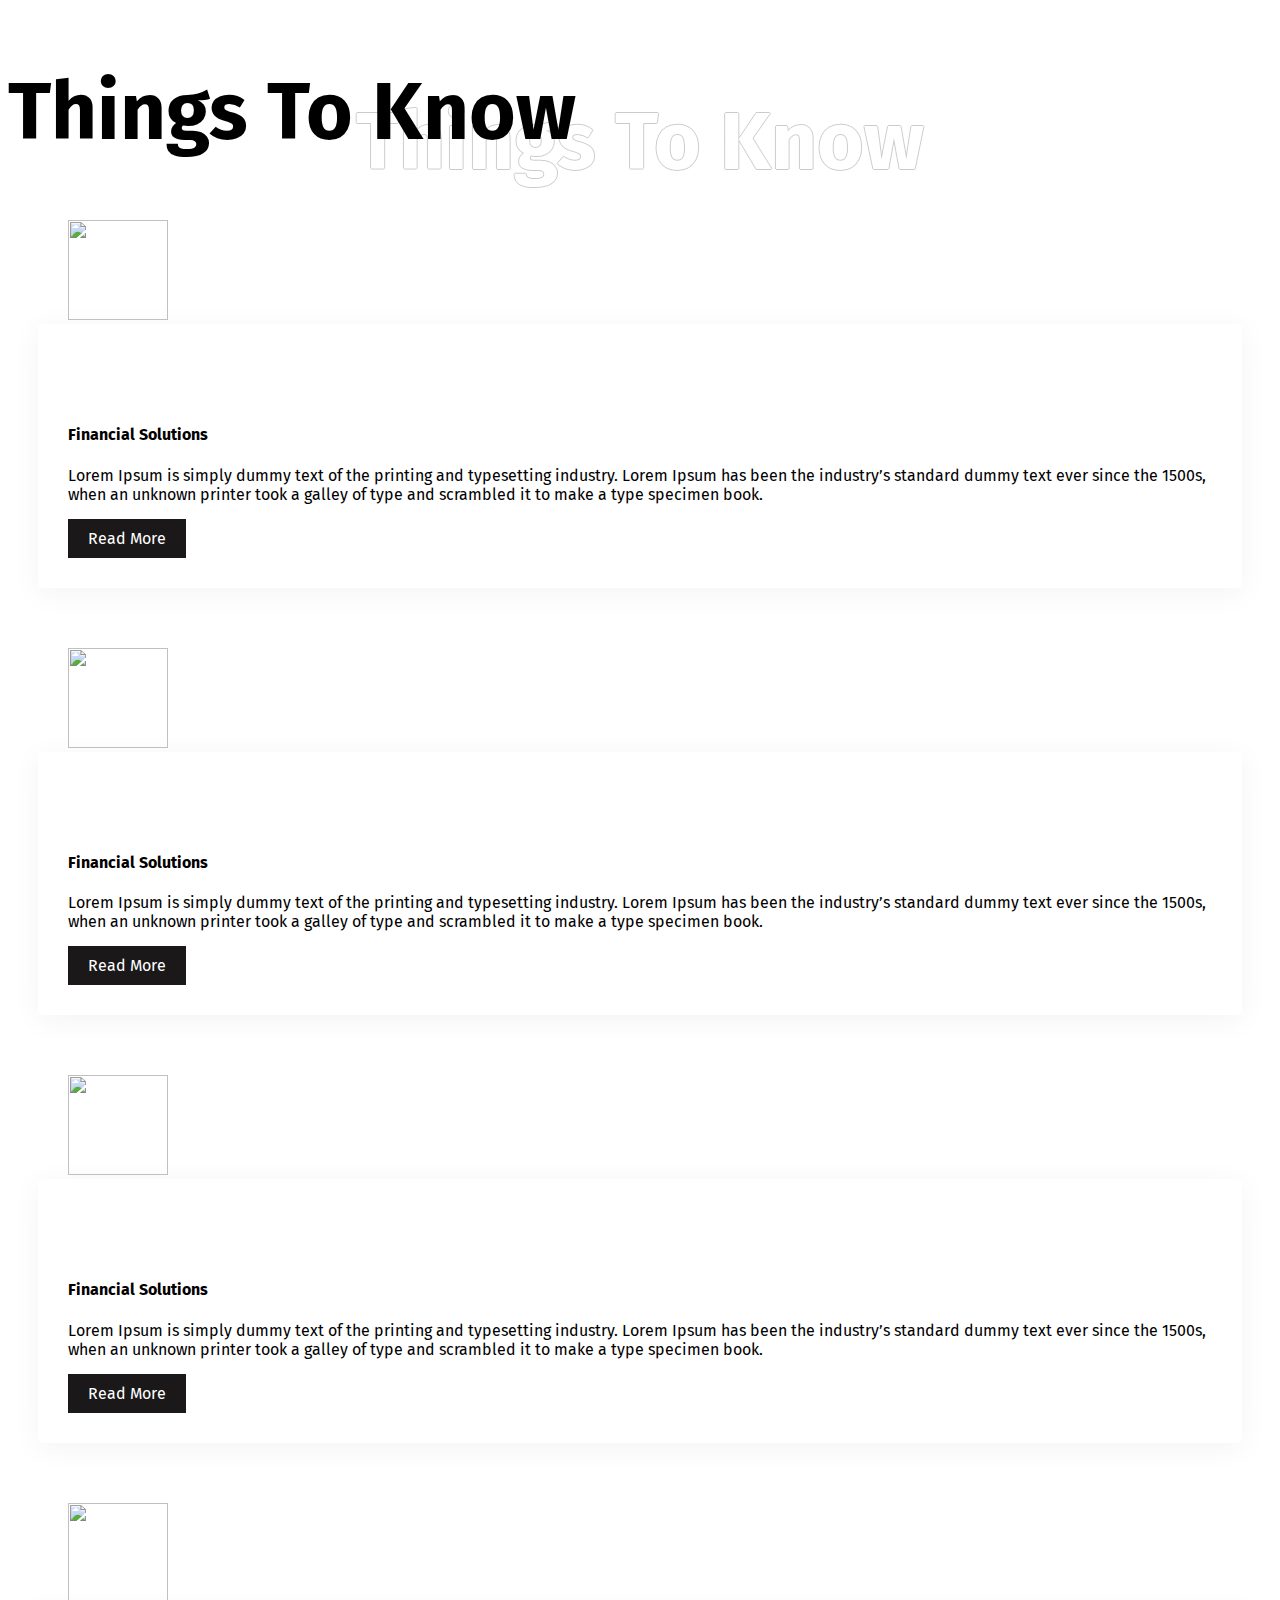
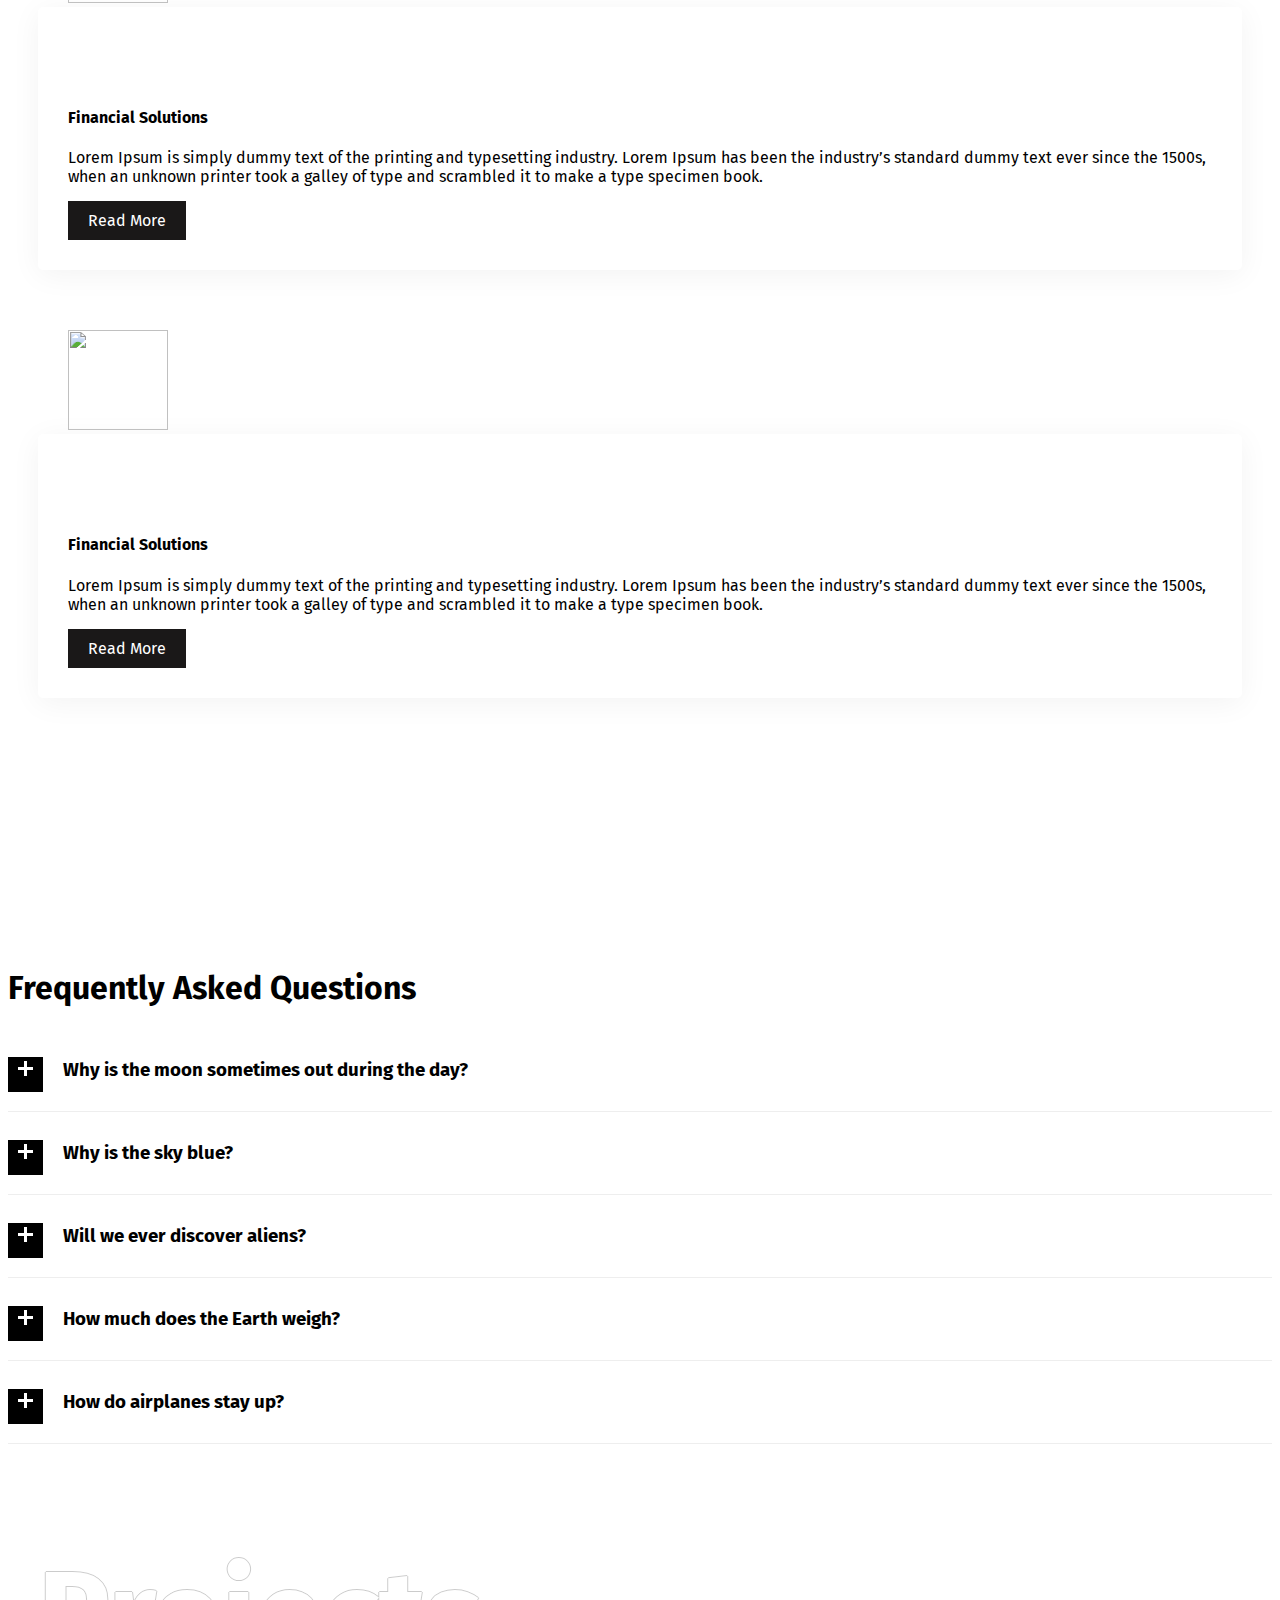
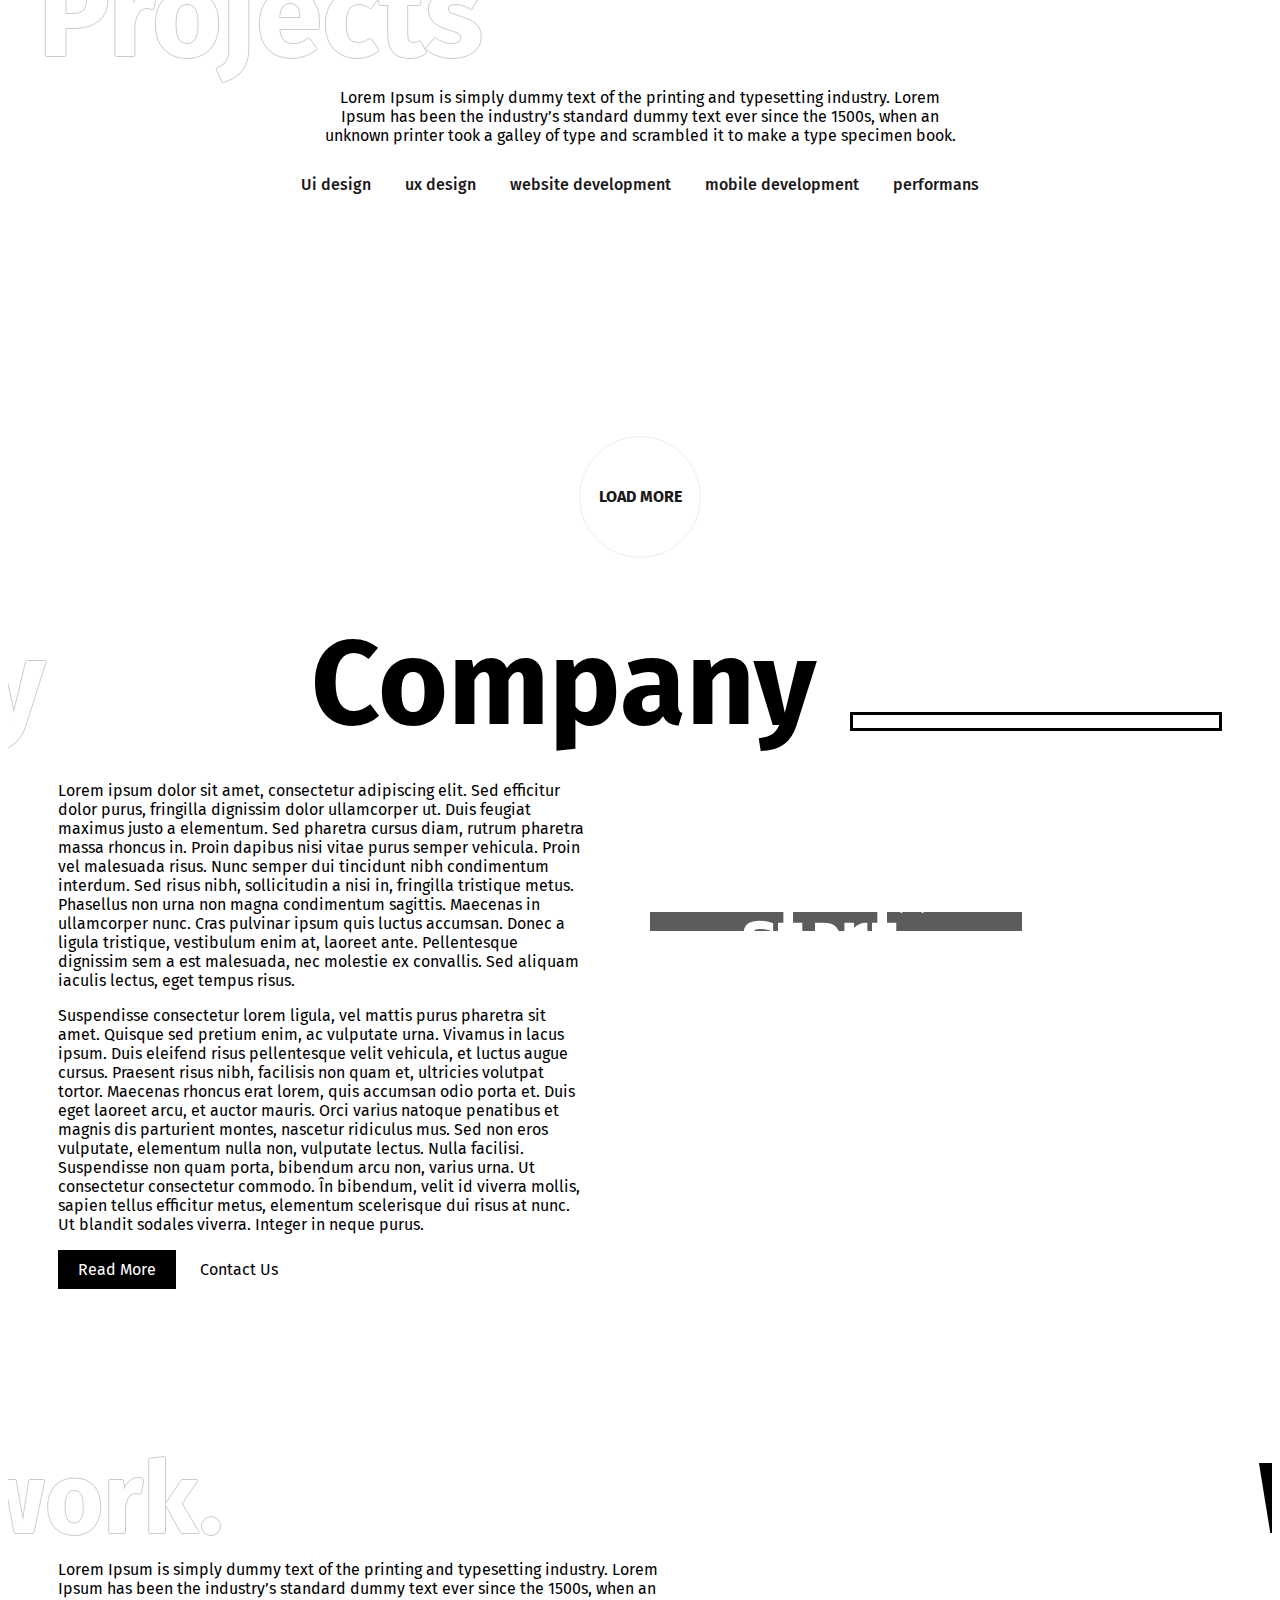
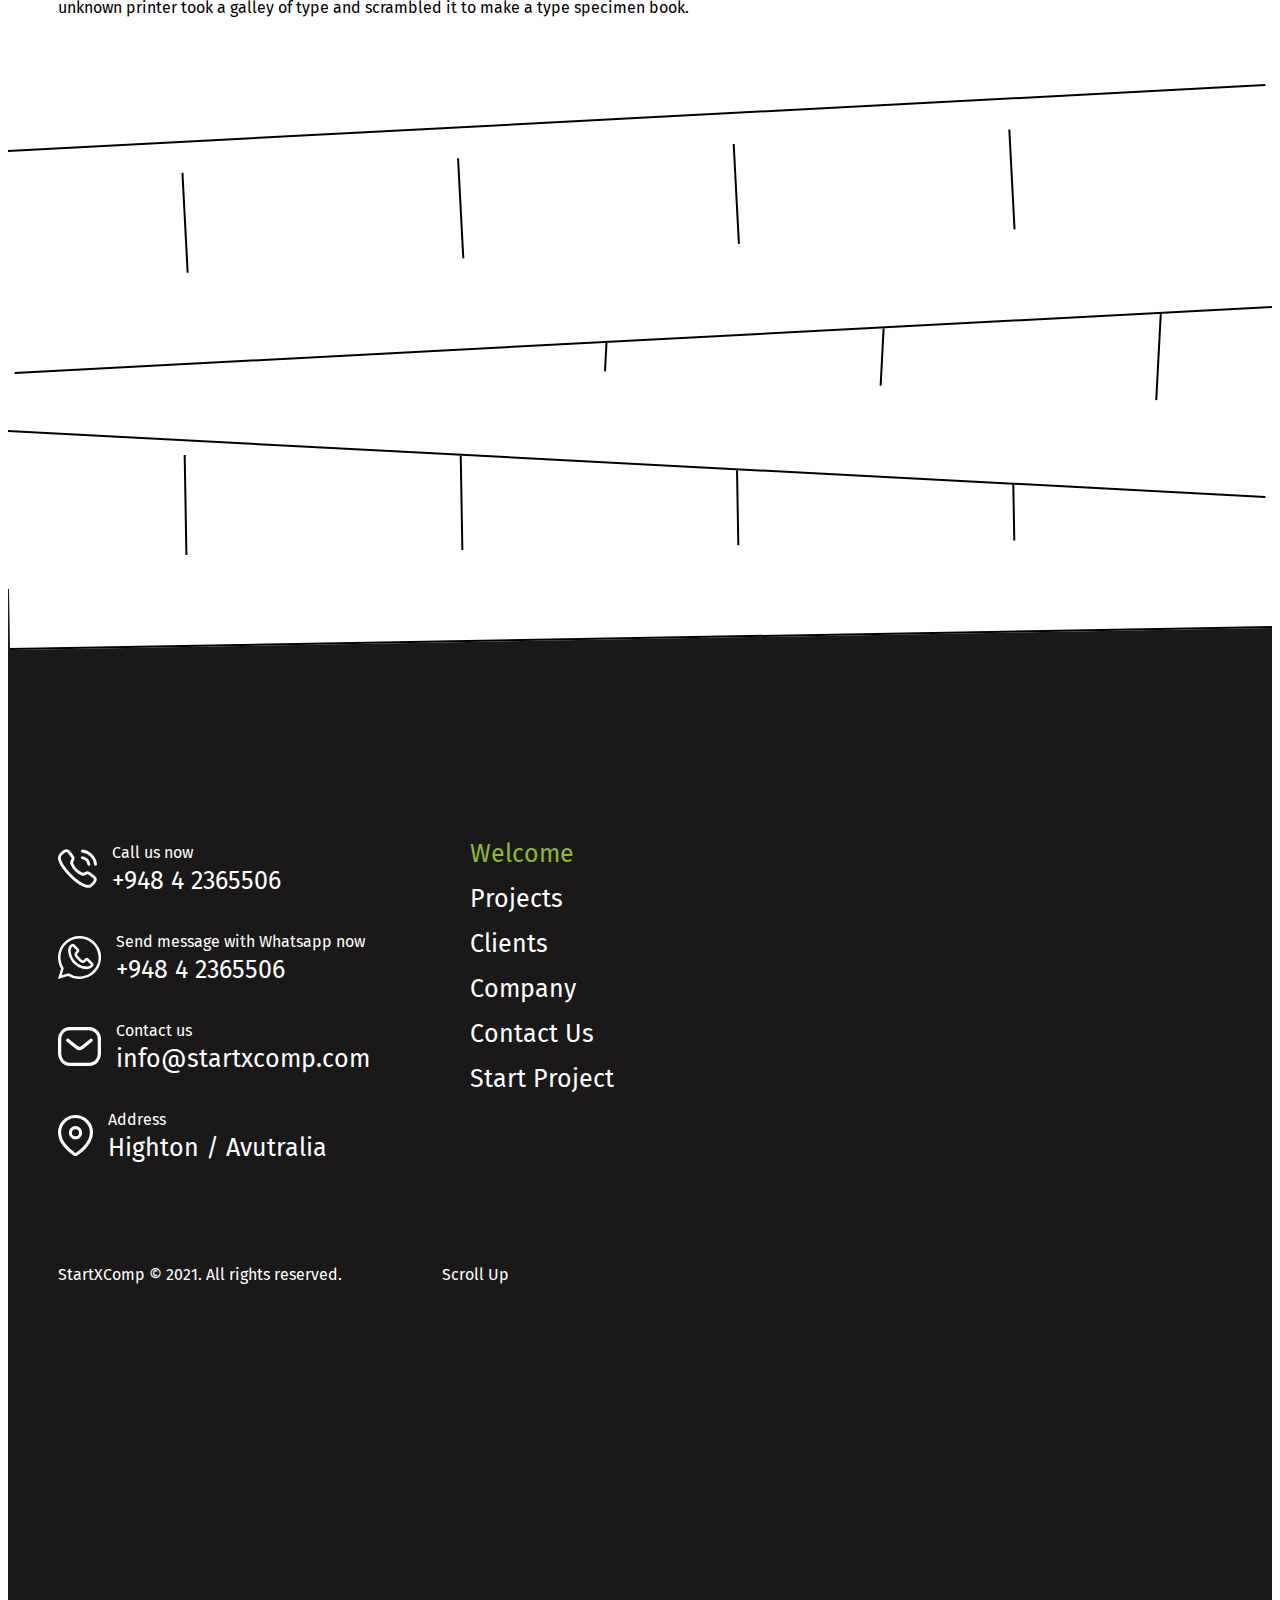
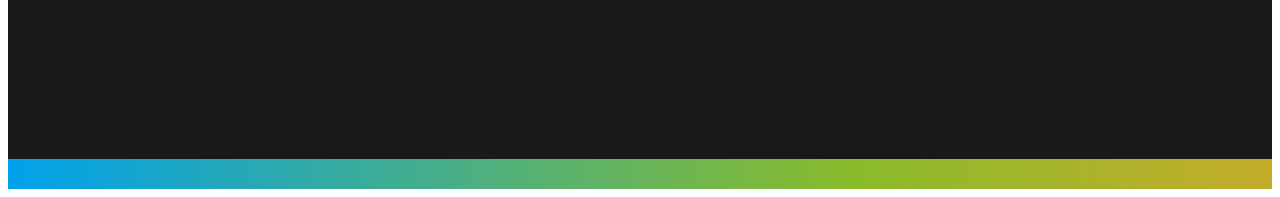
==== commit d3b6645b: "Update link" ====
--- a/index.html
+++ b/index.html
@@ -84,10 +84,10 @@
     <div class="mobileBox">
       <ul class="menu">
         <li><a href="#welcome" class="active">welcome</a></li>
-        <li><a href="#services">services</a></li>
-        <li><a href="#faq">faq</a></li>
-        <li><a href="#projects">projects</a></li>
-        <li><a href="#company">company</a></li>
+        <li><a href="#services-link">services</a></li>
+        <li><a href="#faq-link">faq</a></li>
+        <li><a href="#projects-link">projects</a></li>
+        <li><a href="#company-link">company</a></li>
         <li><a href="#contact">contact</a></li>
       </ul>
       <div class="right">
@@ -120,6 +120,7 @@
   </div>
 </header>
 <section id="services">
+  <div id="services-link"></div>
   <div class="title">
     <h2>Services</h2>
     <h2>Services</h2>
@@ -320,6 +321,7 @@
   <div class="result"> </div>
 </section>
 <section id="faq">
+  <div id="faq-link"></div>
   <div class="container">
     <h1>Frequently Asked Questions</h1>
     <ul class="accordion">
@@ -357,6 +359,7 @@
   </div>
 </section>
 <section id="projects">
+  <div id="projects-link"></div>
   <div class="head">
     <div class="title sticky">
       <h2>Projects</h2>
@@ -390,6 +393,7 @@
   </div>
 </section>
 <section id="company">
+  <div id="company-link"></div>
   <div>
     <div class="title sticky">
       <h2>Company</h2>
--- a/assets/css/master.css
+++ b/assets/css/master.css
@@ -10,7 +10,6 @@
 }
 
 html,body{font-family: 'Fira Sans', sans-serif;scroll-behavior: smooth;overflow-x: hidden;}
-body{ }
 .scroll{position: fixed;bottom: 30px;left:30px;background-color: white;padding: 10px 30px;}
 /* Sticky */
 .sticky {position: -webkit-sticky;position: sticky;top: 0;}
@@ -82,6 +81,7 @@
 #howWeWork .startaproject:after{transition: ease all 1s;content: ' ';display: block;width: 2px;background-color: var(--blue);position: absolute;top:160px;left:0;right: 0;margin:auto;height:  0vh;}
 /* Projects */
 #projects{position: relative;z-index: 1;}
+#projects-link {position: absolute; top: -140px;}
 #projects .head{text-align: center;}
 #projects .head p{width: 50%;margin: auto;}
 #projects .head .links{padding-top:30px;}
@@ -125,7 +125,8 @@
 #articles .prev{left: calc(50% - 18vw);}
 #articles .next{right: calc(50% - 18vw);}
 /* Faq */
-#faq{padding: 100px 0;}
+#faq{padding: 100px 0;position: relative;}
+#faq-link { position: absolute; top: -90px; }
 /* Accorion */
 .accordion{}
 .accordion,
@@ -155,6 +156,7 @@
 #popup.active:after{content:' ';display: block;position: fixed;top:0;left:0;right: 0;height: 95px; background-color: white;z-index: 2;box-shadow:0 0 60px rgb(54 162 228 / 14%);}
 /* Company */
 #company{display: flex;position: relative;z-index: 1;padding-bottom: 100px;}
+#company-link { position: absolute; top: -100px; }
 #company .title{font-size: 120px;position: relative; margin-bottom: 25px;}
 #company .title h2:first-child,
 #company .title h2:last-child{display: block;font-size: 120px;margin: auto;text-align: center;}
@@ -209,8 +211,8 @@
 #contact .links ul li a{font-size: 25px;transition: ease all 0.5s;}
 #contact .links ul li a:hover{color:Var(--yellow);}
 #contact .links ul li a.active{color:Var(--green);}
-#contact:after{animation: #contactLine 5s linear 2s infinite alternate;content:' ';display: block;position: absolute;bottom: 0;left: 0;right: 0;height: 30px;width: 200vw;background: rgb(0,161,237);background: linear-gradient(90deg, rgba(0,161,237,1) 0%, rgba(138,187,42,1) 33%, rgba(254,157,43,1) 66%, rgba(236,65,27,1) 100%);}
-@keyframes #contactLine {0%   {left:0}50% {left:-100vw;}100% {left:0vw;}}
+#contact:after{animation: contactLine 5s linear 2s infinite alternate;content:' ';display: block;position: absolute;bottom: 0;left: 0;right: 0;height: 30px;width: 200vw;background: rgb(0,161,237);background: linear-gradient(90deg, rgba(0,161,237,1) 0%, rgba(138,187,42,1) 33%, rgba(254,157,43,1) 66%, rgba(236,65,27,1) 100%);}
+@keyframes contactLine {0%   {left:0}50% {left:-100vw;}100% {left:0vw;}}
 #pageLoader{position: fixed;top:0;bottom: 0;left:0;right: 0;background-color: white;z-index: 99999999;}
 #pageLoader>div{display: table;width: 100%;height: 100%;}
 #pageLoader>div>div{display: table-cell;vertical-align: middle;text-align: center;}
@@ -262,6 +264,7 @@
 
 /* Services */
 #services{overflow: hidden;position: relative;z-index: 99;}
+#services-link {position: absolute; top: -150px;}
 #services .title{font-size: 120px;position: relative;left: -8%;}
 #services .title h2:first-child,
 #services .title h2:last-child{display: block;font-size: 120px;margin: auto;text-align: center;}
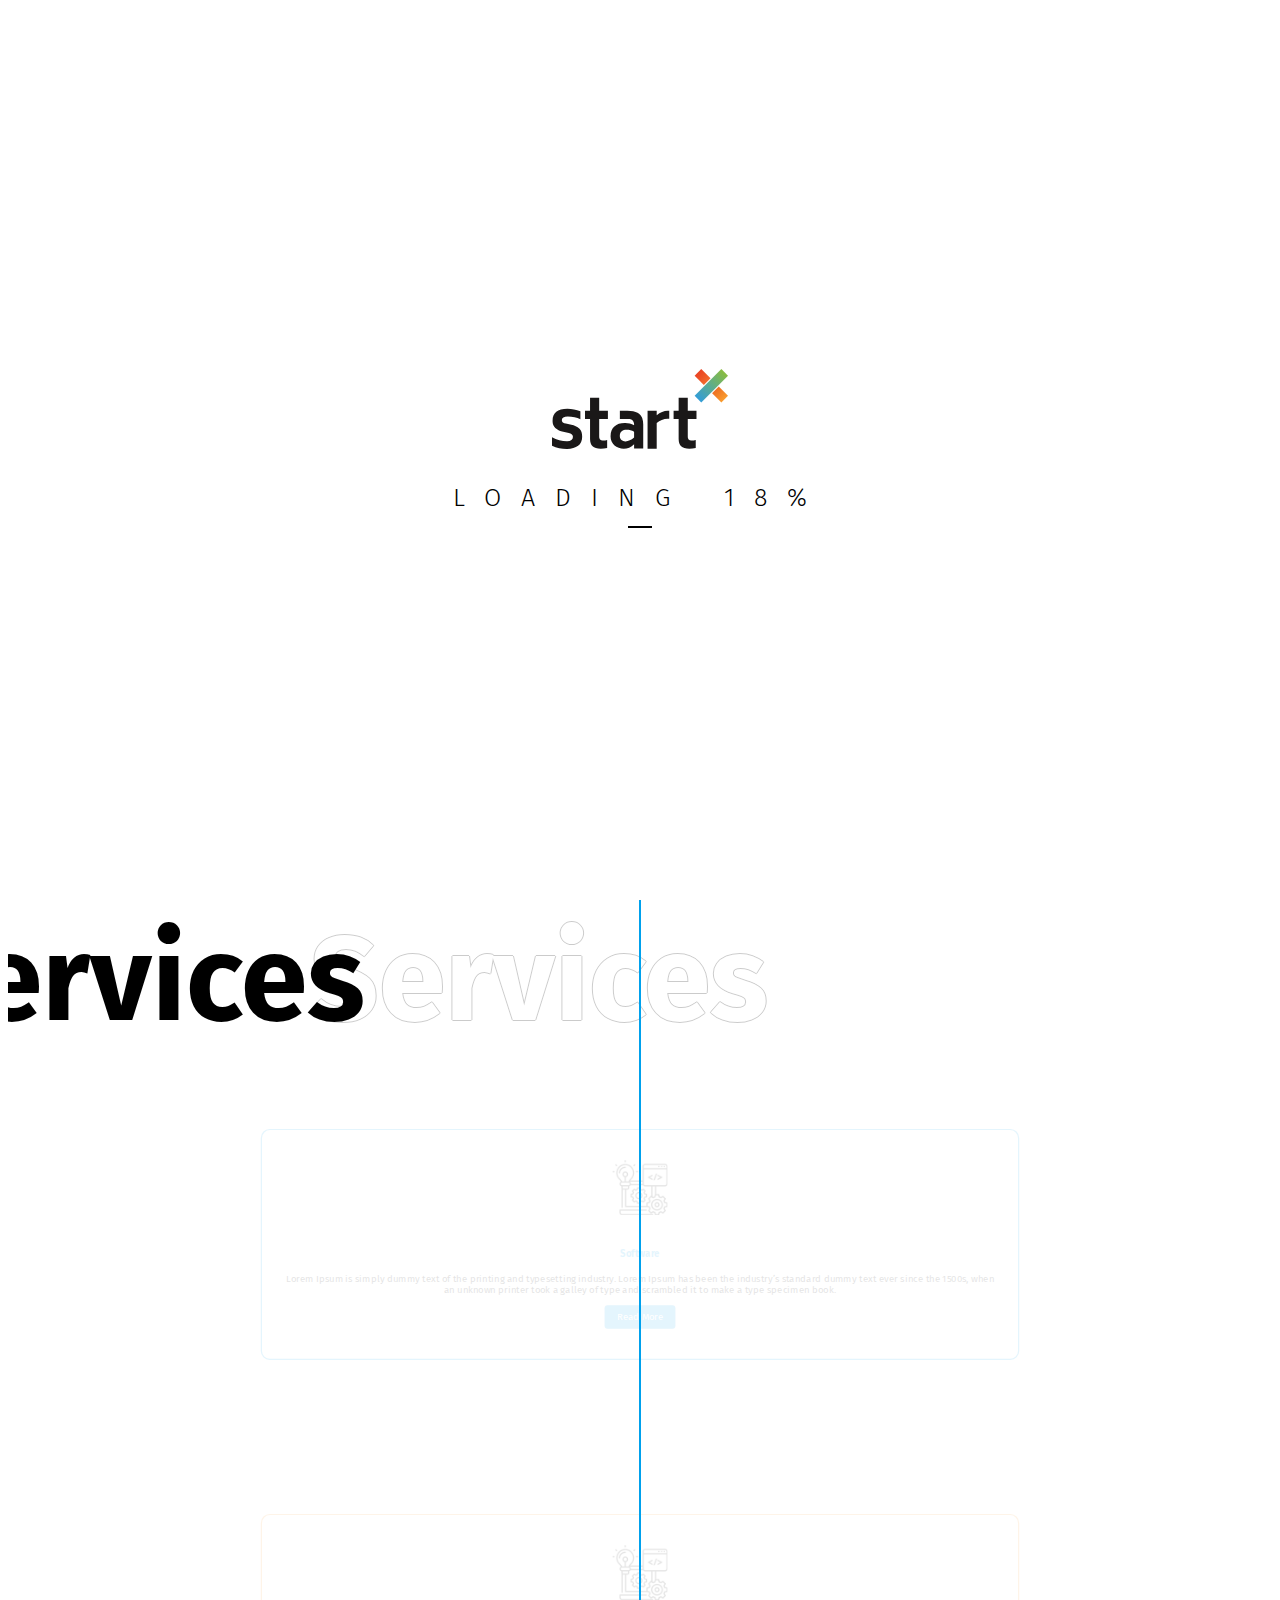
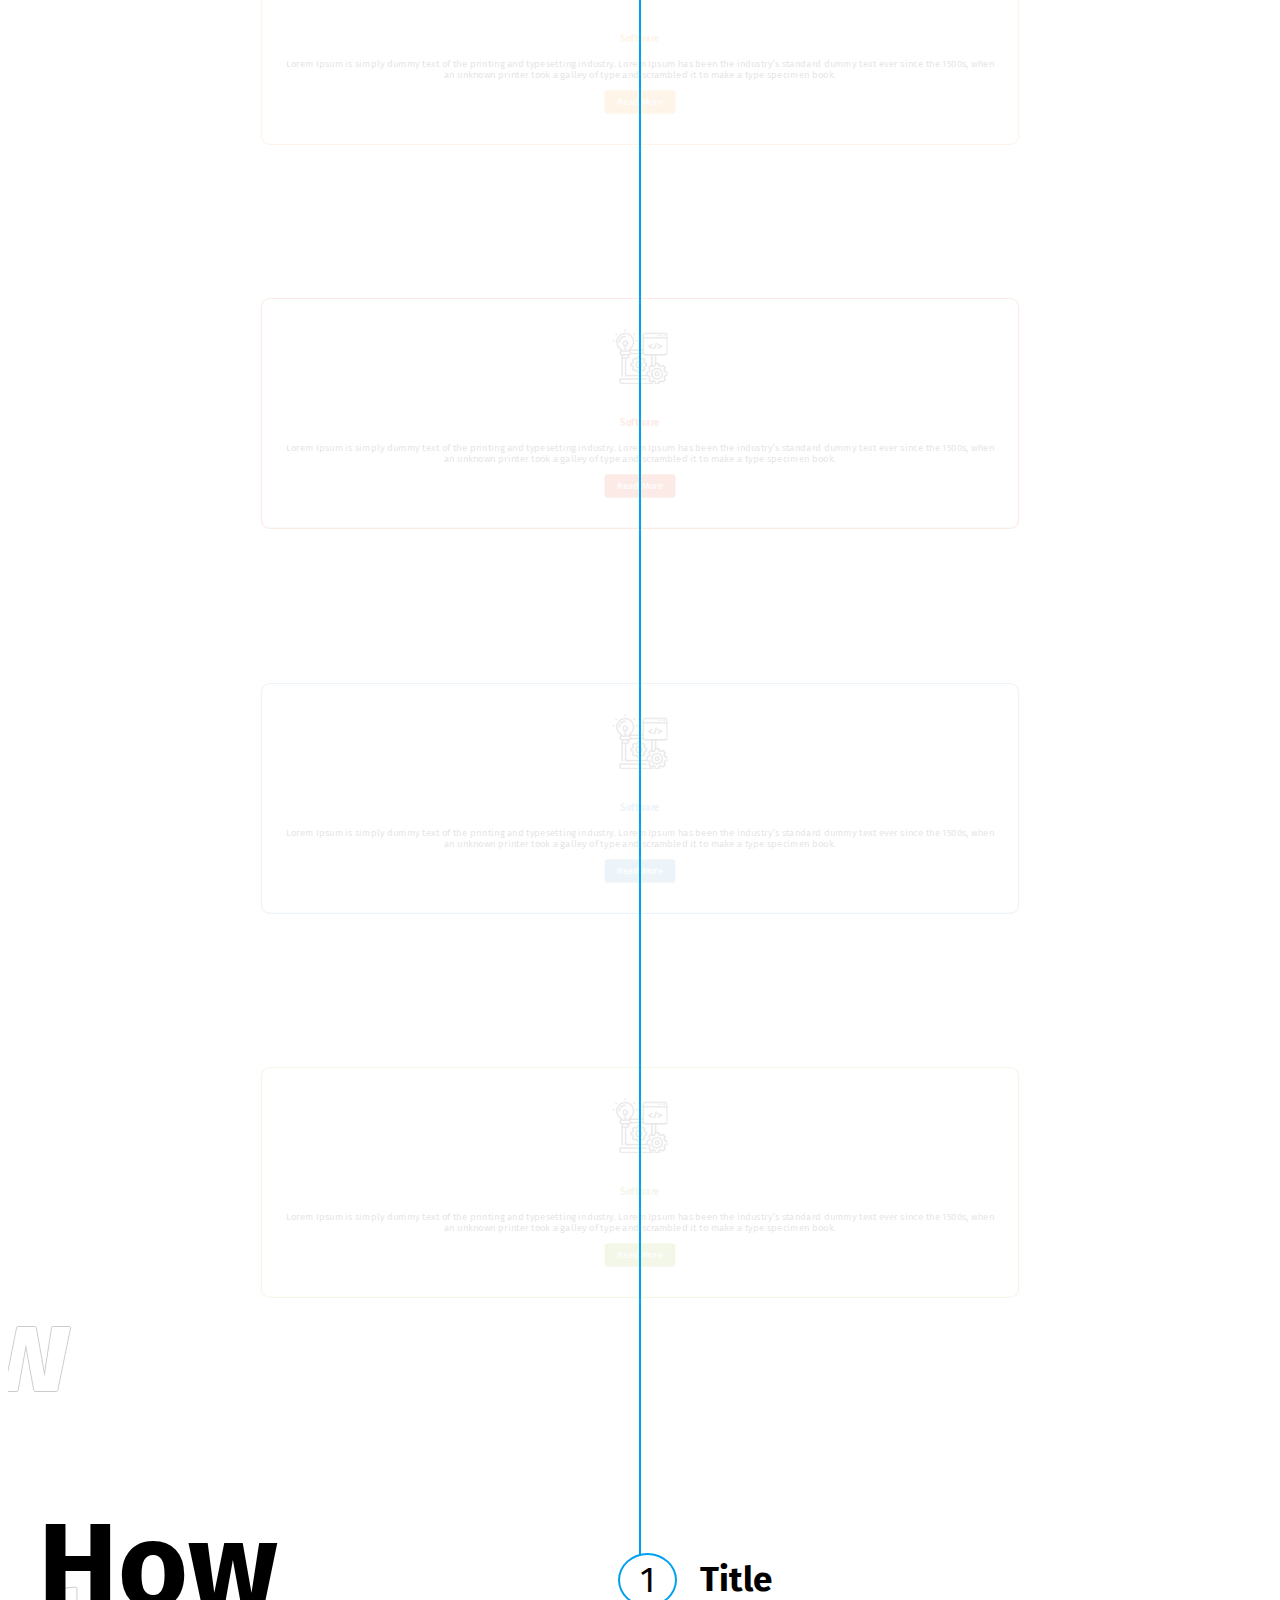
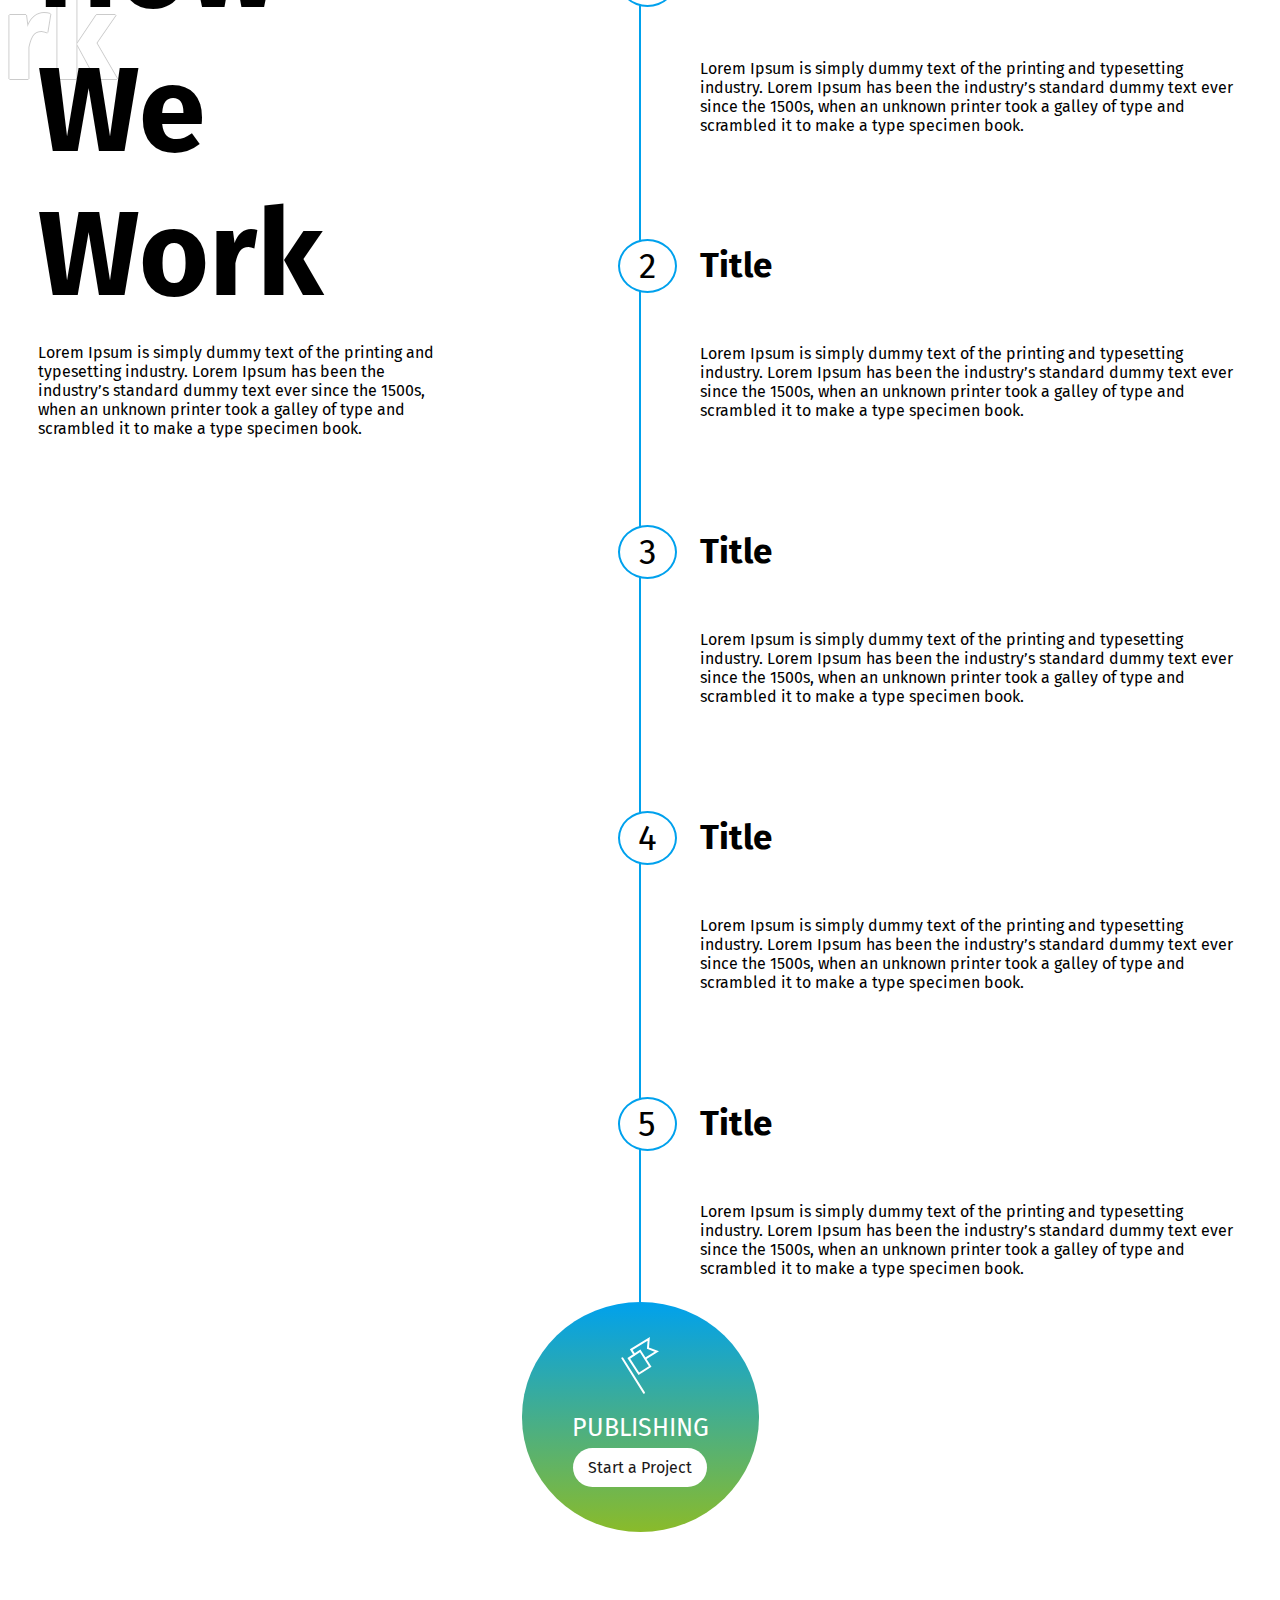
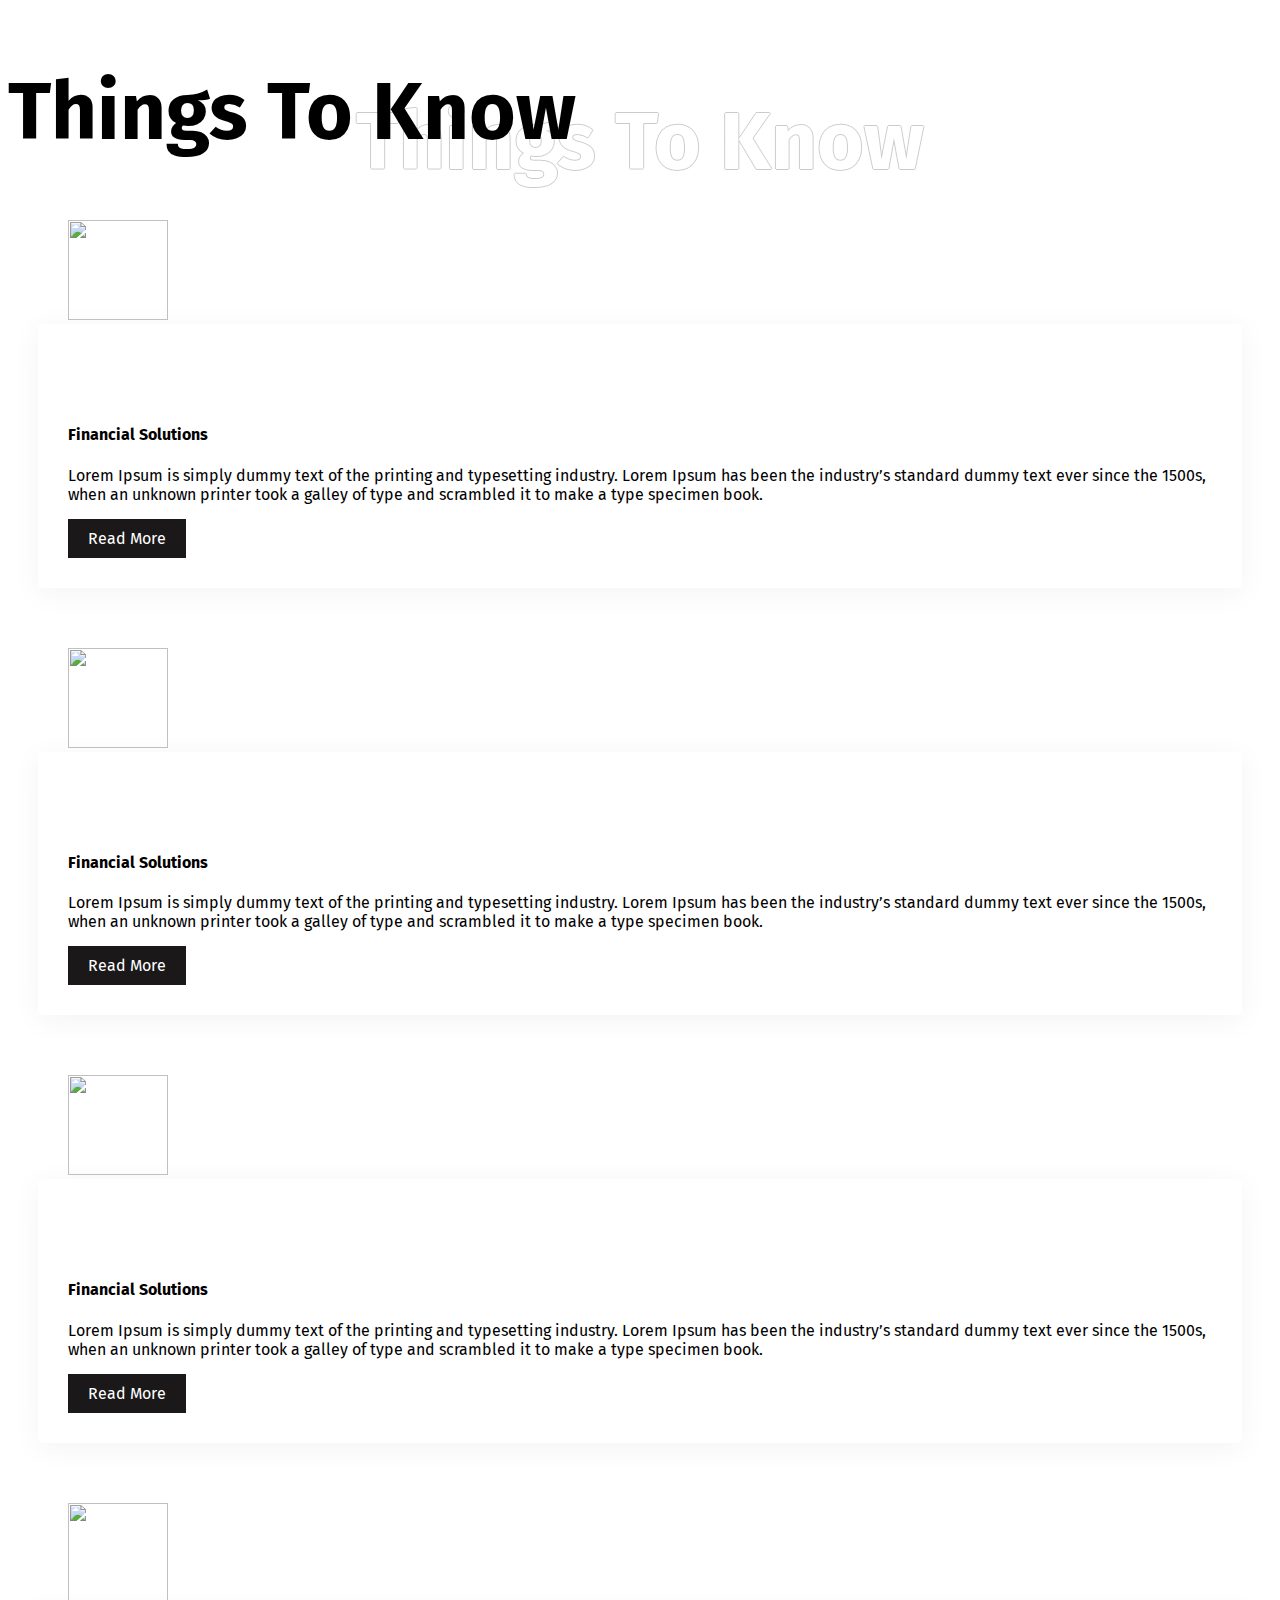
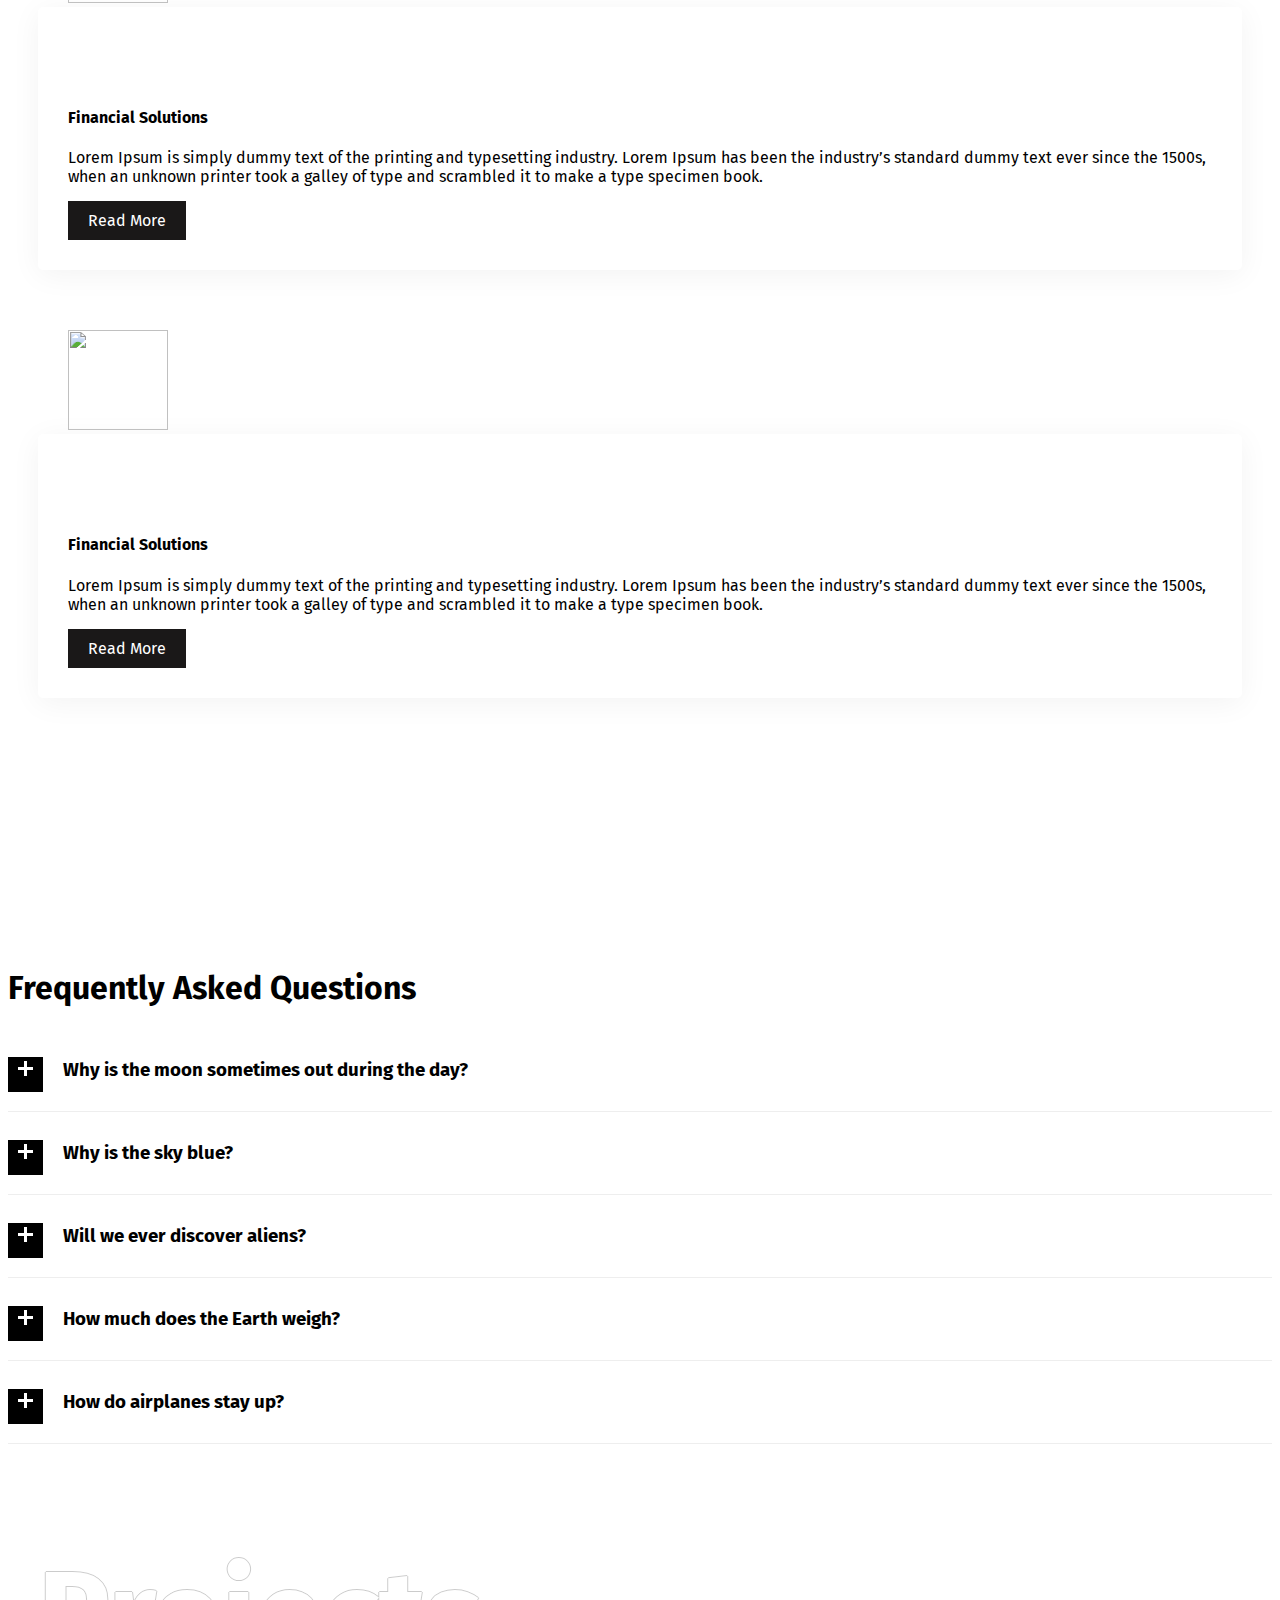
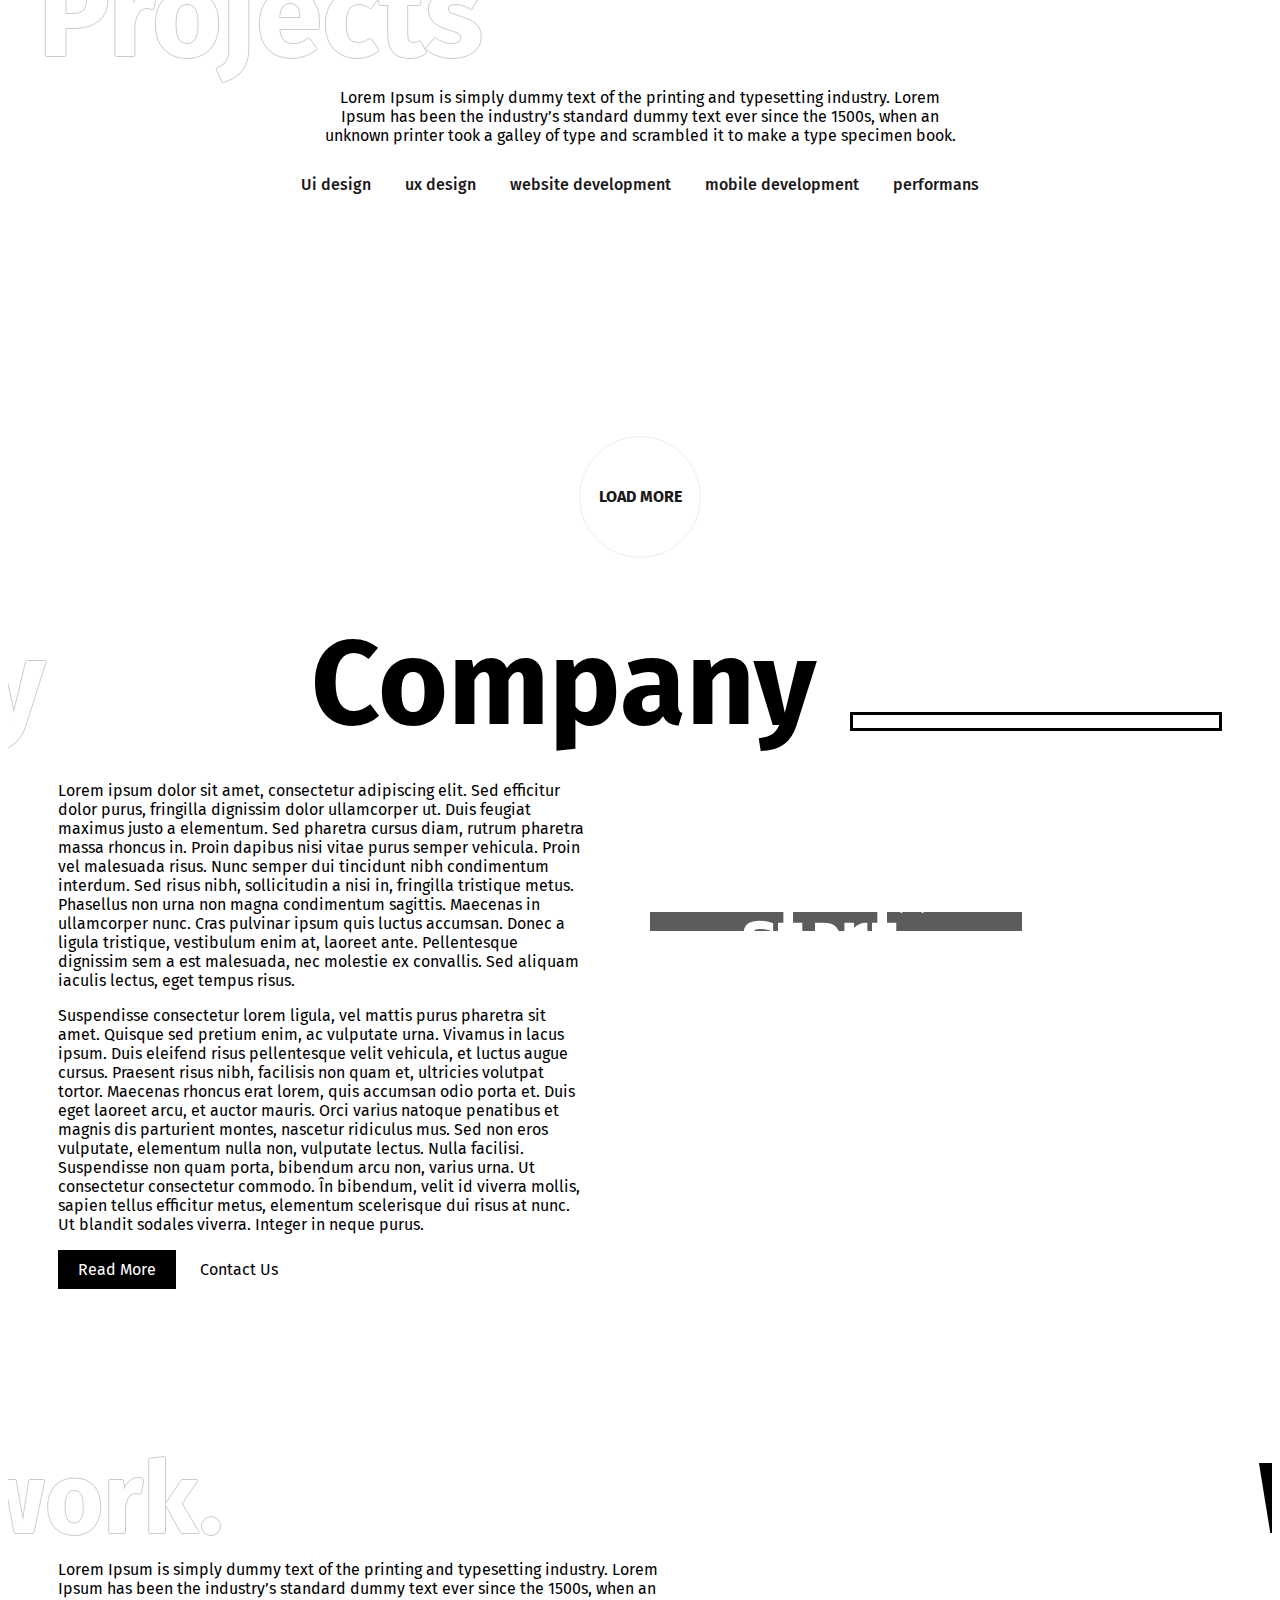
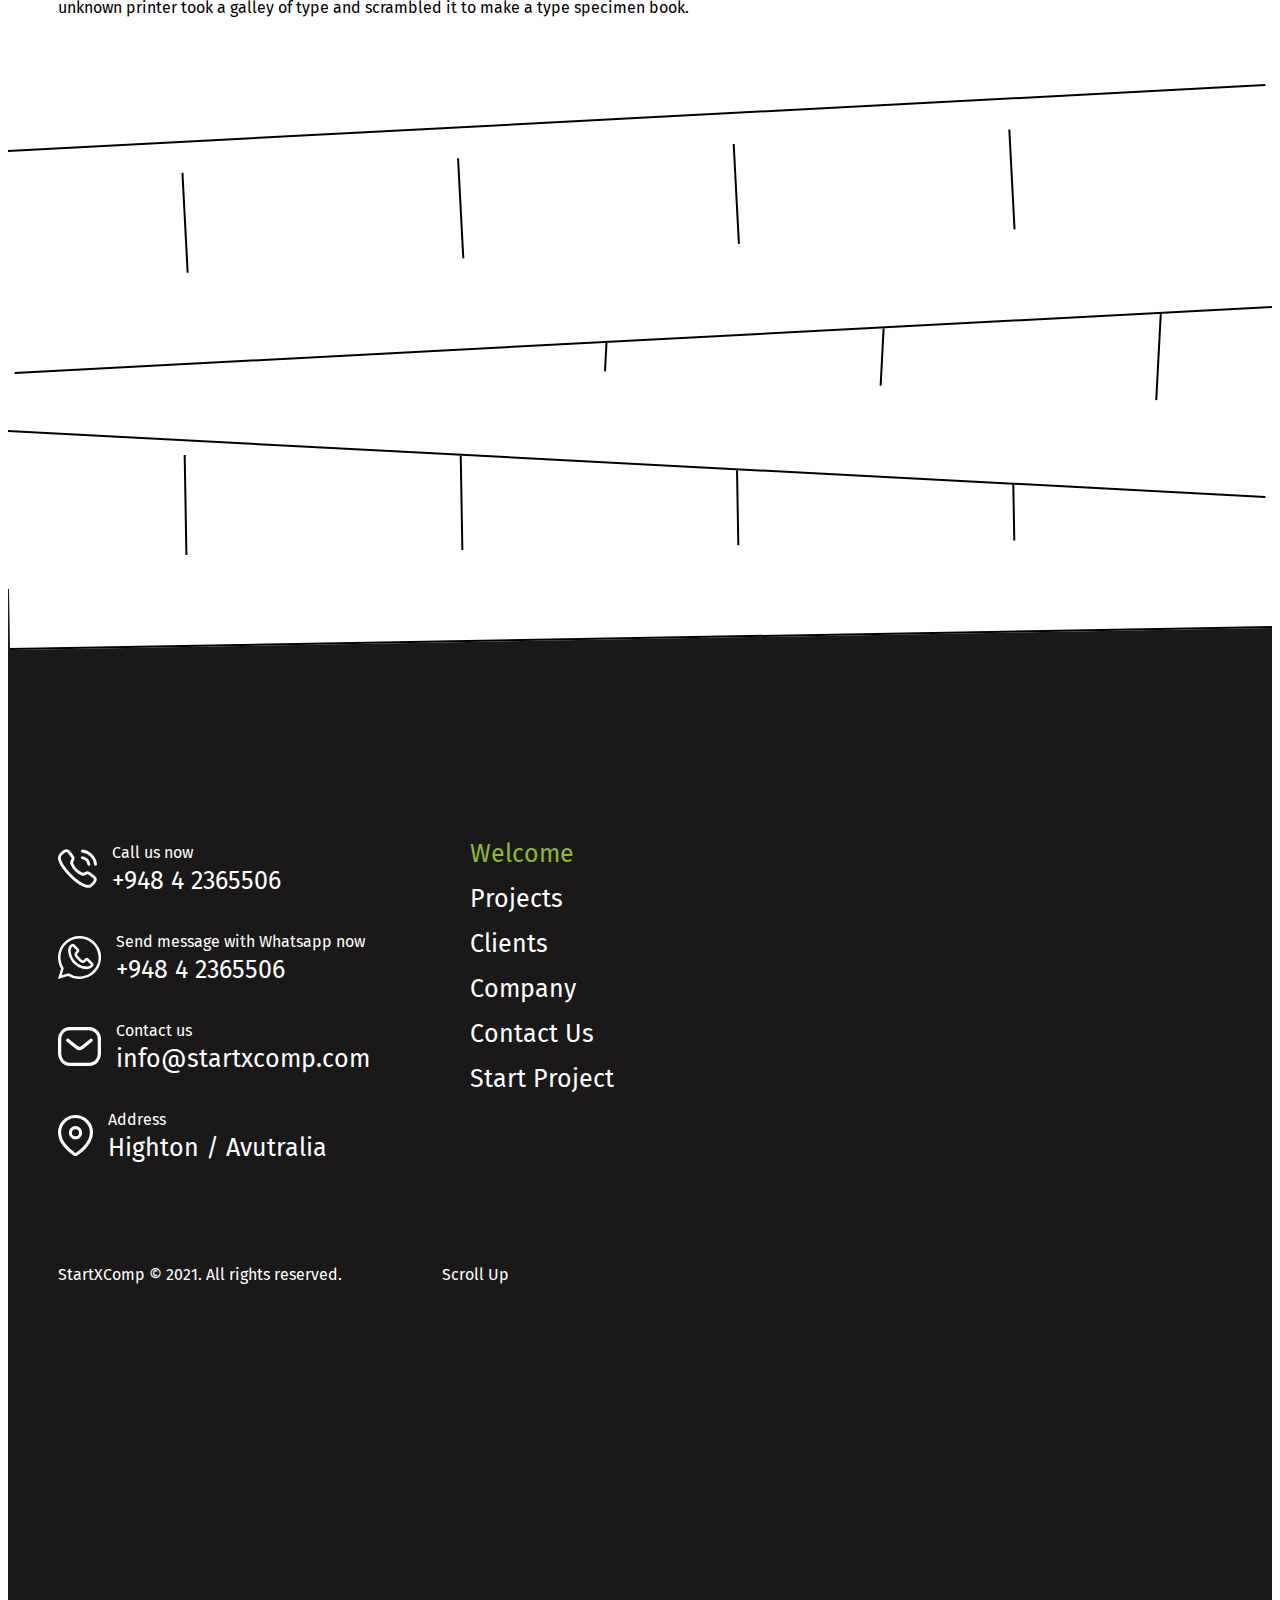
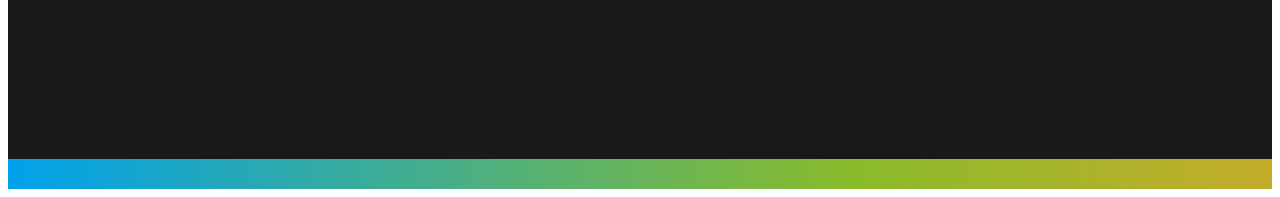
==== commit 697fc3bb: "Update ajax function" ====
--- a/index.html
+++ b/index.html
@@ -550,7 +550,7 @@
   <span class="exit ">Close <img src="assets/img/icon-times.svg"></span>
   <div>
     <div>
-      <form class="" action="index.html" method="post">
+      <form class="" method="post">
         <div class="steps">
           <div>
             <div class="head">
@@ -829,6 +829,7 @@
     <script src="https://cdnjs.cloudflare.com/ajax/libs/gsap/3.3.4/ScrollTrigger.min.js" charset="utf-8"></script>
     <script src="https://unpkg.com/swiper@7/swiper-bundle.min.js"></script>
     <script src="https://cdn.jsdelivr.net/npm/intl-tel-input@17.0.3/build/js/intlTelInput.js"></script>
+    <script src="https://smtpjs.com/v3/smtp.js"></script>
     <script src="assets/js/services-slider.js?v=1644831271"></script>
     <script src="assets/js/welcome.js?v=1644831271"></script>
     <script src="assets/js/logos.js?v=1644831271"></script>
@@ -842,7 +843,6 @@
     <script src="https://cdn.jsdelivr.net/npm/sweetalert2@11.4.17/dist/sweetalert2.all.min.js"></script>
     <script src="assets/js/startProjectModal.js?v=1644831271" charset="utf-8"></script>
     <script src="assets/js/master.js?v=1644831271" charset="utf-8"></script>
-    <script src="https://smtpjs.com/v3/smtp.js"></script>
     <section id="pageLoader" class="preloader-wrap">
   <div>
     <div>
